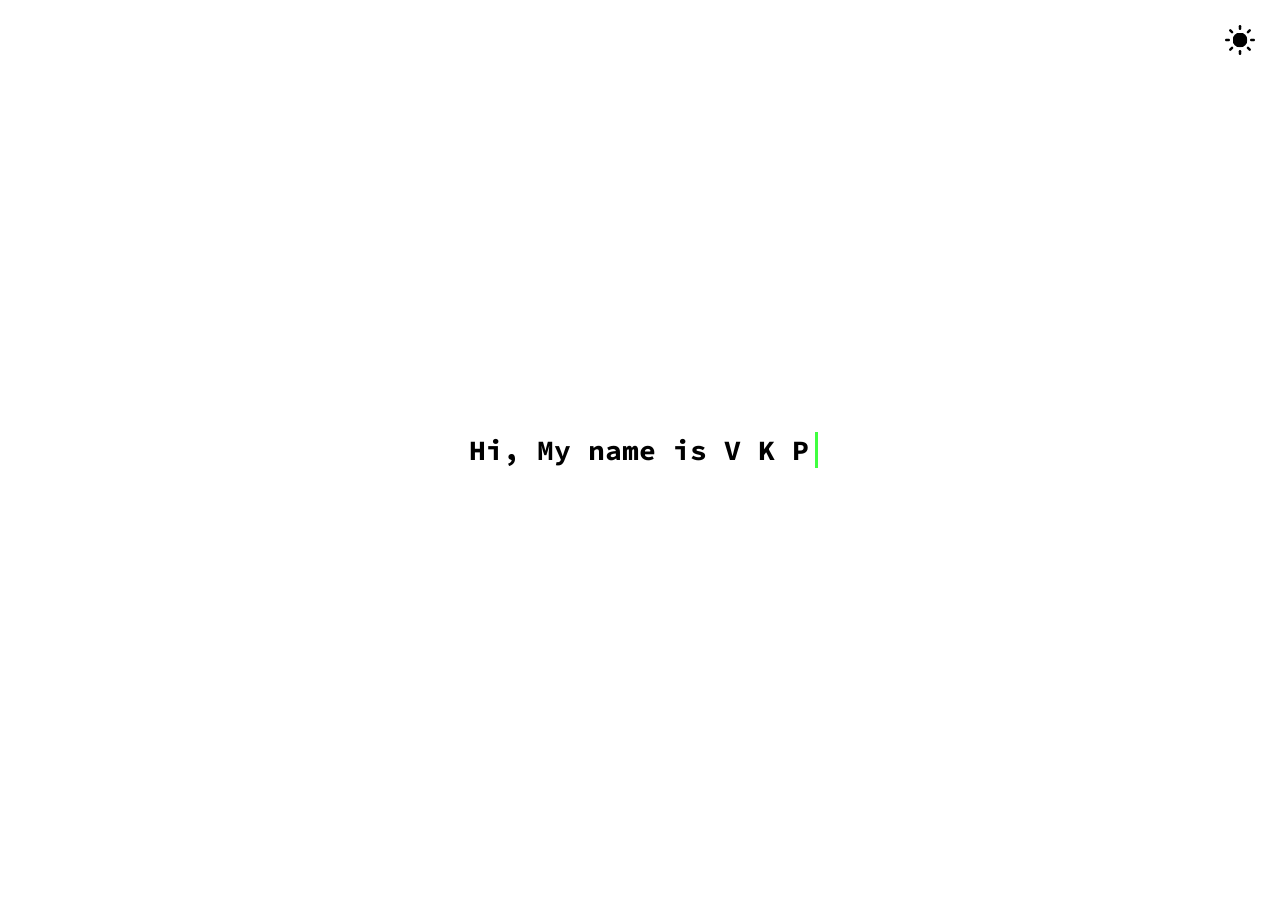
==== index.html @ 9a886c8d "First Version" ====
<!doctype html><html lang="en"><head><meta charset="utf-8"/><link rel="icon" href="/favicon.ico"/><meta name="viewport" content="width=device-width,initial-scale=1"/><meta name="theme-color" content="#000000"/><meta name="description" content="Vishal's Portfolio"/><link rel="apple-touch-icon" href="/logo192.png"/><link rel="manifest" href="/manifest.json"/><title>Vishal's Portfolio</title><link href="/static/css/main.27211e3b.chunk.css" rel="stylesheet"></head><body><noscript>You need to enable JavaScript to run this app.</noscript><div id="root"></div><script>!function(e){function r(r){for(var n,a,i=r[0],c=r[1],l=r[2],p=0,s=[];p<i.length;p++)a=i[p],Object.prototype.hasOwnProperty.call(o,a)&&o[a]&&s.push(o[a][0]),o[a]=0;for(n in c)Object.prototype.hasOwnProperty.call(c,n)&&(e[n]=c[n]);for(f&&f(r);s.length;)s.shift()();return u.push.apply(u,l||[]),t()}function t(){for(var e,r=0;r<u.length;r++){for(var t=u[r],n=!0,i=1;i<t.length;i++){var c=t[i];0!==o[c]&&(n=!1)}n&&(u.splice(r--,1),e=a(a.s=t[0]))}return e}var n={},o={1:0},u=[];function a(r){if(n[r])return n[r].exports;var t=n[r]={i:r,l:!1,exports:{}};return e[r].call(t.exports,t,t.exports,a),t.l=!0,t.exports}a.e=function(e){var r=[],t=o[e];if(0!==t)if(t)r.push(t[2]);else{var n=new Promise((function(r,n){t=o[e]=[r,n]}));r.push(t[2]=n);var u,i=document.createElement("script");i.charset="utf-8",i.timeout=120,a.nc&&i.setAttribute("nonce",a.nc),i.src=function(e){return a.p+"static/js/"+({}[e]||e)+"."+{3:"94a64220"}[e]+".chunk.js"}(e);var c=new Error;u=function(r){i.onerror=i.onload=null,clearTimeout(l);var t=o[e];if(0!==t){if(t){var n=r&&("load"===r.type?"missing":r.type),u=r&&r.target&&r.target.src;c.message="Loading chunk "+e+" failed.\n("+n+": "+u+")",c.name="ChunkLoadError",c.type=n,c.request=u,t[1](c)}o[e]=void 0}};var l=setTimeout((function(){u({type:"timeout",target:i})}),12e4);i.onerror=i.onload=u,document.head.appendChild(i)}return Promise.all(r)},a.m=e,a.c=n,a.d=function(e,r,t){a.o(e,r)||Object.defineProperty(e,r,{enumerable:!0,get:t})},a.r=function(e){"undefined"!=typeof Symbol&&Symbol.toStringTag&&Object.defineProperty(e,Symbol.toStringTag,{value:"Module"}),Object.defineProperty(e,"__esModule",{value:!0})},a.t=function(e,r){if(1&r&&(e=a(e)),8&r)return e;if(4&r&&"object"==typeof e&&e&&e.__esModule)return e;var t=Object.create(null);if(a.r(t),Object.defineProperty(t,"default",{enumerable:!0,value:e}),2&r&&"string"!=typeof e)for(var n in e)a.d(t,n,function(r){return e[r]}.bind(null,n));return t},a.n=function(e){var r=e&&e.__esModule?function(){return e.default}:function(){return e};return a.d(r,"a",r),r},a.o=function(e,r){return Object.prototype.hasOwnProperty.call(e,r)},a.p="/",a.oe=function(e){throw console.error(e),e};var i=this.webpackJsonpfirstapp=this.webpackJsonpfirstapp||[],c=i.push.bind(i);i.push=r,i=i.slice();for(var l=0;l<i.length;l++)r(i[l]);var f=c;t()}([])</script><script src="/static/js/2.6ec92847.chunk.js"></script><script src="/static/js/main.cfc6e936.chunk.js"></script></body></html>
---- static/css/main.27211e3b.chunk.css ----
@import url(https://fonts.googleapis.com/css?family=Source+Code+Pro);body{margin:0;font-family:-apple-system,BlinkMacSystemFont,"Segoe UI","Roboto","Oxygen","Ubuntu","Cantarell","Fira Sans","Droid Sans","Helvetica Neue",sans-serif;-webkit-font-smoothing:antialiased;-moz-osx-font-smoothing:grayscale}code{font-family:source-code-pro,Menlo,Monaco,Consolas,"Courier New",monospace}.App{text-align:center}.App-logo{height:40vmin;pointer-events:none}@media (prefers-reduced-motion:no-preference){.App-logo{-webkit-animation:App-logo-spin 20s linear infinite;animation:App-logo-spin 20s linear infinite}}.App-header{background-color:#fff;background-color:var(--primaryBackgroundColor);min-height:100vh;display:-webkit-flex;display:flex;-webkit-flex-direction:column;flex-direction:column;-webkit-align-items:center;align-items:center;-webkit-justify-content:center;justify-content:center;font-size:calc(10px + 2vmin);font-weight:700;color:#000;color:var(--primaryTextColor)}.App-link{color:#61dafb}@-webkit-keyframes App-logo-spin{0%{-webkit-transform:rotate(0deg);transform:rotate(0deg)}to{-webkit-transform:rotate(1turn);transform:rotate(1turn)}}@keyframes App-logo-spin{0%{-webkit-transform:rotate(0deg);transform:rotate(0deg)}to{-webkit-transform:rotate(1turn);transform:rotate(1turn)}}html{--primaryTextColor:#000;--primaryBackgroundColor:#fff}html.dark{--primaryTextColor:#fff;--primaryBackgroundColor:#282c34}.type{border-right:3px solid rgba(0,255,0,.75);white-space:nowrap;overflow:hidden;font-family:"Source Code Pro",monospace;font-size:28px;color:#000;color:var(--primaryTextColor);margin:0 auto;-webkit-animation:animated-text 4s steps(29) 1s 1 normal both,animated-cursor .6s steps(29) infinite;animation:animated-text 4s steps(29) 1s 1 normal both,animated-cursor .6s steps(29) infinite}@-webkit-keyframes animated-text{0%{width:0}to{width:352px}}@keyframes animated-text{0%{width:0}to{width:352px}}@-webkit-keyframes animated-cursor{0%{border-right-color:#000;border-right-color:var(--primaryTextColor)}to{border-right-color:transparent}}@keyframes animated-cursor{0%{border-right-color:#000;border-right-color:var(--primaryTextColor)}to{border-right-color:transparent}}.button{margin-top:25px;margin-right:25px;position:absolute;top:0;right:0}
/*# sourceMappingURL=main.27211e3b.chunk.css.map */
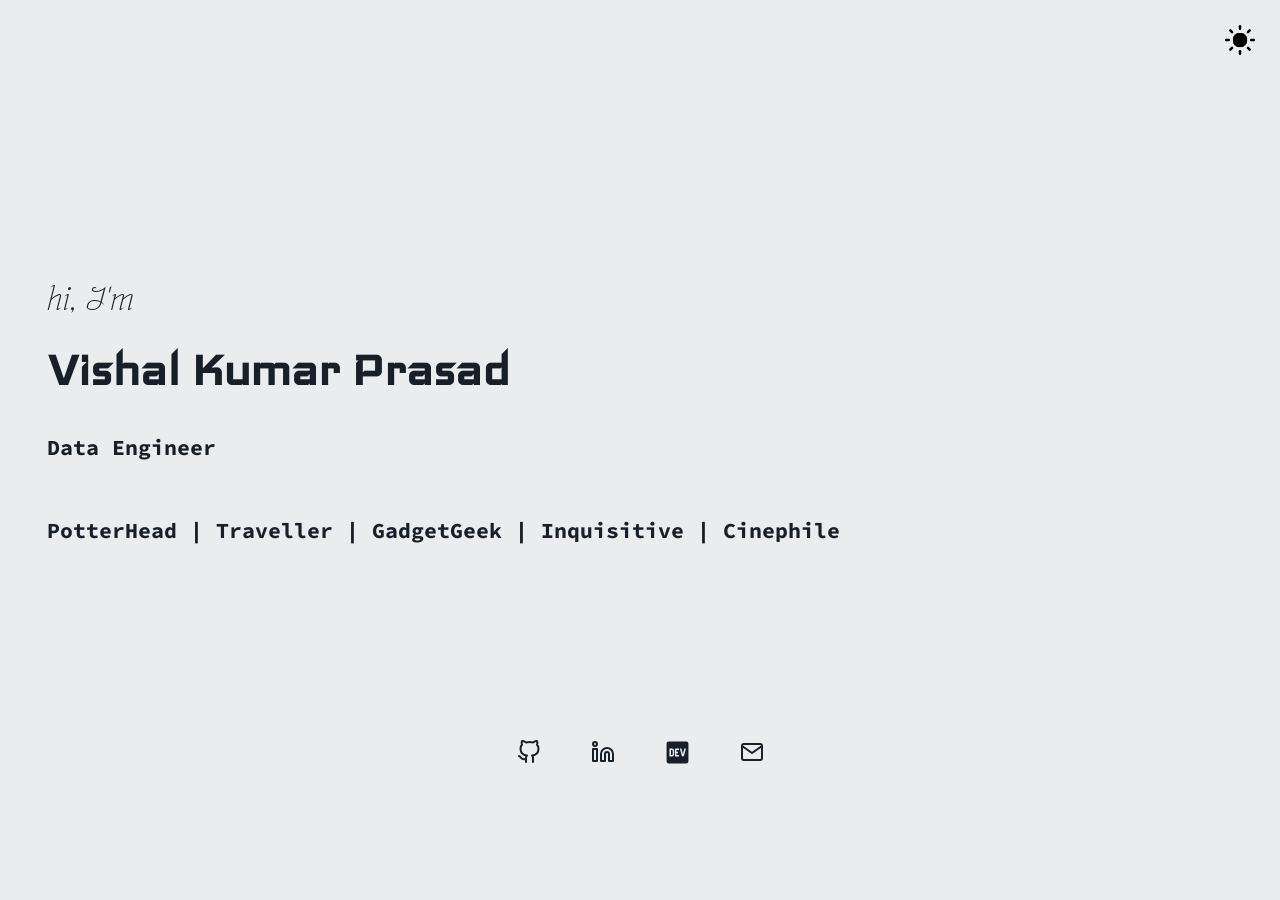
==== commit f48027c0: "Final First Version" ====
--- a/index.html
+++ b/index.html
@@ -1 +1 @@
-<!doctype html><html lang="en"><head><meta charset="utf-8"/><link rel="icon" href="/favicon.ico"/><meta name="viewport" content="width=device-width,initial-scale=1"/><meta name="theme-color" content="#000000"/><meta name="description" content="Vishal's Portfolio"/><link rel="apple-touch-icon" href="/logo192.png"/><link rel="manifest" href="/manifest.json"/><title>Vishal's Portfolio</title><link href="/static/css/main.27211e3b.chunk.css" rel="stylesheet"></head><body><noscript>You need to enable JavaScript to run this app.</noscript><div id="root"></div><script>!function(e){function r(r){for(var n,a,i=r[0],c=r[1],l=r[2],p=0,s=[];p<i.length;p++)a=i[p],Object.prototype.hasOwnProperty.call(o,a)&&o[a]&&s.push(o[a][0]),o[a]=0;for(n in c)Object.prototype.hasOwnProperty.call(c,n)&&(e[n]=c[n]);for(f&&f(r);s.length;)s.shift()();return u.push.apply(u,l||[]),t()}function t(){for(var e,r=0;r<u.length;r++){for(var t=u[r],n=!0,i=1;i<t.length;i++){var c=t[i];0!==o[c]&&(n=!1)}n&&(u.splice(r--,1),e=a(a.s=t[0]))}return e}var n={},o={1:0},u=[];function a(r){if(n[r])return n[r].exports;var t=n[r]={i:r,l:!1,exports:{}};return e[r].call(t.exports,t,t.exports,a),t.l=!0,t.exports}a.e=function(e){var r=[],t=o[e];if(0!==t)if(t)r.push(t[2]);else{var n=new Promise((function(r,n){t=o[e]=[r,n]}));r.push(t[2]=n);var u,i=document.createElement("script");i.charset="utf-8",i.timeout=120,a.nc&&i.setAttribute("nonce",a.nc),i.src=function(e){return a.p+"static/js/"+({}[e]||e)+"."+{3:"94a64220"}[e]+".chunk.js"}(e);var c=new Error;u=function(r){i.onerror=i.onload=null,clearTimeout(l);var t=o[e];if(0!==t){if(t){var n=r&&("load"===r.type?"missing":r.type),u=r&&r.target&&r.target.src;c.message="Loading chunk "+e+" failed.\n("+n+": "+u+")",c.name="ChunkLoadError",c.type=n,c.request=u,t[1](c)}o[e]=void 0}};var l=setTimeout((function(){u({type:"timeout",target:i})}),12e4);i.onerror=i.onload=u,document.head.appendChild(i)}return Promise.all(r)},a.m=e,a.c=n,a.d=function(e,r,t){a.o(e,r)||Object.defineProperty(e,r,{enumerable:!0,get:t})},a.r=function(e){"undefined"!=typeof Symbol&&Symbol.toStringTag&&Object.defineProperty(e,Symbol.toStringTag,{value:"Module"}),Object.defineProperty(e,"__esModule",{value:!0})},a.t=function(e,r){if(1&r&&(e=a(e)),8&r)return e;if(4&r&&"object"==typeof e&&e&&e.__esModule)return e;var t=Object.create(null);if(a.r(t),Object.defineProperty(t,"default",{enumerable:!0,value:e}),2&r&&"string"!=typeof e)for(var n in e)a.d(t,n,function(r){return e[r]}.bind(null,n));return t},a.n=function(e){var r=e&&e.__esModule?function(){return e.default}:function(){return e};return a.d(r,"a",r),r},a.o=function(e,r){return Object.prototype.hasOwnProperty.call(e,r)},a.p="/",a.oe=function(e){throw console.error(e),e};var i=this.webpackJsonpfirstapp=this.webpackJsonpfirstapp||[],c=i.push.bind(i);i.push=r,i=i.slice();for(var l=0;l<i.length;l++)r(i[l]);var f=c;t()}([])</script><script src="/static/js/2.6ec92847.chunk.js"></script><script src="/static/js/main.cfc6e936.chunk.js"></script></body></html>+<!doctype html><html lang="en"><head><meta charset="utf-8"/><link rel="icon" href="/favicon.ico"/><meta name="viewport" content="width=device-width,initial-scale=1"/><meta name="theme-color" content="#000000"/><meta name="description" content="Vishal's Portfolio"/><link rel="apple-touch-icon" href="/logo192.png"/><link rel="manifest" href="/manifest.json"/><title>Vishal's Portfolio</title><link href="/static/css/2.5fd39d58.chunk.css" rel="stylesheet"><link href="/static/css/main.2b134347.chunk.css" rel="stylesheet"></head><body><noscript>You need to enable JavaScript to run this app.</noscript><div id="root"></div><script>!function(e){function r(r){for(var n,i,a=r[0],c=r[1],f=r[2],p=0,s=[];p<a.length;p++)i=a[p],Object.prototype.hasOwnProperty.call(o,i)&&o[i]&&s.push(o[i][0]),o[i]=0;for(n in c)Object.prototype.hasOwnProperty.call(c,n)&&(e[n]=c[n]);for(l&&l(r);s.length;)s.shift()();return u.push.apply(u,f||[]),t()}function t(){for(var e,r=0;r<u.length;r++){for(var t=u[r],n=!0,a=1;a<t.length;a++){var c=t[a];0!==o[c]&&(n=!1)}n&&(u.splice(r--,1),e=i(i.s=t[0]))}return e}var n={},o={1:0},u=[];function i(r){if(n[r])return n[r].exports;var t=n[r]={i:r,l:!1,exports:{}};return e[r].call(t.exports,t,t.exports,i),t.l=!0,t.exports}i.e=function(e){var r=[],t=o[e];if(0!==t)if(t)r.push(t[2]);else{var n=new Promise((function(r,n){t=o[e]=[r,n]}));r.push(t[2]=n);var u,a=document.createElement("script");a.charset="utf-8",a.timeout=120,i.nc&&a.setAttribute("nonce",i.nc),a.src=function(e){return i.p+"static/js/"+({}[e]||e)+"."+{3:"52dbdf7e"}[e]+".chunk.js"}(e);var c=new Error;u=function(r){a.onerror=a.onload=null,clearTimeout(f);var t=o[e];if(0!==t){if(t){var n=r&&("load"===r.type?"missing":r.type),u=r&&r.target&&r.target.src;c.message="Loading chunk "+e+" failed.\n("+n+": "+u+")",c.name="ChunkLoadError",c.type=n,c.request=u,t[1](c)}o[e]=void 0}};var f=setTimeout((function(){u({type:"timeout",target:a})}),12e4);a.onerror=a.onload=u,document.head.appendChild(a)}return Promise.all(r)},i.m=e,i.c=n,i.d=function(e,r,t){i.o(e,r)||Object.defineProperty(e,r,{enumerable:!0,get:t})},i.r=function(e){"undefined"!=typeof Symbol&&Symbol.toStringTag&&Object.defineProperty(e,Symbol.toStringTag,{value:"Module"}),Object.defineProperty(e,"__esModule",{value:!0})},i.t=function(e,r){if(1&r&&(e=i(e)),8&r)return e;if(4&r&&"object"==typeof e&&e&&e.__esModule)return e;var t=Object.create(null);if(i.r(t),Object.defineProperty(t,"default",{enumerable:!0,value:e}),2&r&&"string"!=typeof e)for(var n in e)i.d(t,n,function(r){return e[r]}.bind(null,n));return t},i.n=function(e){var r=e&&e.__esModule?function(){return e.default}:function(){return e};return i.d(r,"a",r),r},i.o=function(e,r){return Object.prototype.hasOwnProperty.call(e,r)},i.p="/",i.oe=function(e){throw console.error(e),e};var a=this.webpackJsonpfirstapp=this.webpackJsonpfirstapp||[],c=a.push.bind(a);a.push=r,a=a.slice();for(var f=0;f<a.length;f++)r(a[f]);var l=c;t()}([])</script><script src="/static/js/2.c0f04b39.chunk.js"></script><script src="/static/js/main.f551ae1e.chunk.js"></script></body></html>
--- a/static/css/2.5fd39d58.chunk.css
+++ b/static/css/2.5fd39d58.chunk.css
@@ -0,0 +1,32 @@
+:root{--bs-blue:#0d6efd;--bs-indigo:#6610f2;--bs-purple:#6f42c1;--bs-pink:#d63384;--bs-red:#dc3545;--bs-orange:#fd7e14;--bs-yellow:#ffc107;--bs-green:#198754;--bs-teal:#20c997;--bs-cyan:#0dcaf0;--bs-gray:#757575;--bs-gray-dark:#4f4f4f;--bs-primary:#1266f1;--bs-secondary:#b23cfd;--bs-success:#00b74a;--bs-info:#39c0ed;--bs-warning:#ffa900;--bs-danger:#f93154;--bs-light:#fbfbfb;--bs-dark:#262626;--bs-white:#fff;--bs-black:#000;--bs-font-sans-serif:system-ui,-apple-system,"Segoe UI",Roboto,"Helvetica Neue",Arial,"Noto Sans","Liberation Sans",sans-serif,"Apple Color Emoji","Segoe UI Emoji","Segoe UI Symbol","Noto Color Emoji";--bs-font-monospace:SFMono-Regular,Menlo,Monaco,Consolas,"Liberation Mono","Courier New",monospace;--bs-gradient:linear-gradient(180deg,hsla(0,0%,100%,0.15),hsla(0,0%,100%,0))}*,:after,:before{box-sizing:border-box}@media(prefers-reduced-motion:no-preference){:root{scroll-behavior:smooth}}body{margin:0;font-size:1rem;font-weight:400;background-color:#fff;-webkit-text-size-adjust:100%;-webkit-tap-highlight-color:rgba(0,0,0,0)}[tabindex="-1"]:focus:not(:focus-visible){outline:0!important}hr{margin:1rem 0;color:inherit;background-color:currentColor;border:0;opacity:.25}hr:not([size]){height:1px}.h1,.h2,.h3,.h4,.h5,.h6,h1,h2,h3,h4,h5,h6{margin-top:0;margin-bottom:.5rem;font-weight:500;line-height:1.2}.h1,h1{font-size:calc(1.375rem + 1.5vw)}@media(min-width:1200px){.h1,h1{font-size:2.5rem}}.h2,h2{font-size:calc(1.325rem + .9vw)}@media(min-width:1200px){.h2,h2{font-size:2rem}}.h3,h3{font-size:calc(1.3rem + .6vw)}@media(min-width:1200px){.h3,h3{font-size:1.75rem}}.h4,h4{font-size:calc(1.275rem + .3vw)}@media(min-width:1200px){.h4,h4{font-size:1.5rem}}.h5,h5{font-size:1.25rem}.h6,h6{font-size:1rem}p{margin-top:0;margin-bottom:1rem}abbr[data-bs-original-title],abbr[title]{text-decoration:underline;-webkit-text-decoration:underline dotted;text-decoration:underline dotted;cursor:help;-webkit-text-decoration-skip-ink:none;text-decoration-skip-ink:none}address{margin-bottom:1rem;font-style:normal;line-height:inherit}ol,ul{padding-left:2rem}dl,ol,ul{margin-top:0;margin-bottom:1rem}ol ol,ol ul,ul ol,ul ul{margin-bottom:0}dt{font-weight:700}dd{margin-bottom:.5rem;margin-left:0}blockquote{margin:0 0 1rem}b,strong{font-weight:bolder}.small,small{font-size:.875em}.mark,mark{padding:.2em;background-color:#fcf8e3}sub,sup{position:relative;font-size:.75em;line-height:0;vertical-align:baseline}sub{bottom:-.25em}sup{top:-.5em}a{color:#1266f1;text-decoration:underline}a:hover{color:#0e52c1}a:not([href]):not([class]),a:not([href]):not([class]):hover{color:inherit;text-decoration:none}code,kbd,pre,samp{font-family:SFMono-Regular,Menlo,Monaco,Consolas,"Liberation Mono","Courier New",monospace;font-family:var(--bs-font-monospace);font-size:1em;/*!rtl:ignore*/direction:ltr;unicode-bidi:bidi-override}pre{display:block;margin-top:0;margin-bottom:1rem;overflow:auto;font-size:.875em}pre code{font-size:inherit;color:inherit;word-break:normal}code{font-size:.875em;color:#d63384;word-wrap:break-word}a>code{color:inherit}kbd{padding:.2rem .4rem;font-size:.875em;color:#fff;background-color:#262626;border-radius:.2rem}kbd kbd{padding:0;font-size:1em;font-weight:700}figure{margin:0 0 1rem}img,svg{vertical-align:middle}table{caption-side:bottom;border-collapse:collapse}caption{padding-top:1rem;padding-bottom:1rem;color:#757575;text-align:left}th{text-align:inherit;text-align:-webkit-match-parent}tbody,td,tfoot,th,thead,tr{border:0 solid;border-color:inherit}label{display:inline-block}button{border-radius:0}button:focus{outline:1px dotted;outline:5px auto -webkit-focus-ring-color}button,input,optgroup,select,textarea{margin:0;font-family:inherit;font-size:inherit;line-height:inherit}button,select{text-transform:none}[role=button]{cursor:pointer}select{word-wrap:normal}[list]::-webkit-calendar-picker-indicator{display:none}[type=button],[type=reset],[type=submit],button{-webkit-appearance:button}[type=button]:not(:disabled),[type=reset]:not(:disabled),[type=submit]:not(:disabled),button:not(:disabled){cursor:pointer}::-moz-focus-inner{padding:0;border-style:none}textarea{resize:vertical}fieldset{min-width:0;padding:0;margin:0;border:0}legend{float:left;width:100%;padding:0;margin-bottom:.5rem;font-size:calc(1.275rem + .3vw);line-height:inherit}@media(min-width:1200px){legend{font-size:1.5rem}}legend+*{clear:left}::-webkit-datetime-edit-day-field,::-webkit-datetime-edit-fields-wrapper,::-webkit-datetime-edit-hour-field,::-webkit-datetime-edit-minute,::-webkit-datetime-edit-month-field,::-webkit-datetime-edit-text,::-webkit-datetime-edit-year-field{padding:0}::-webkit-inner-spin-button{height:auto}[type=search]{outline-offset:-2px;-webkit-appearance:textfield}/*!rtl:raw:
+[type="tel"],
+[type="url"],
+[type="email"],
+[type="number"] {
+  direction: ltr;
+}
+*/::-webkit-search-decoration{-webkit-appearance:none}::-webkit-color-swatch-wrapper{padding:0}::file-selector-button{font:inherit}::-webkit-file-upload-button{font:inherit;-webkit-appearance:button}output{display:inline-block}iframe{border:0}summary{display:list-item;cursor:pointer}progress{vertical-align:baseline}[hidden]{display:none!important}.lead{font-size:1.25rem;font-weight:300}.display-1{font-size:calc(1.625rem + 4.5vw);font-weight:300;line-height:1.2}@media(min-width:1200px){.display-1{font-size:5rem}}.display-2{font-size:calc(1.575rem + 3.9vw);font-weight:300;line-height:1.2}@media(min-width:1200px){.display-2{font-size:4.5rem}}.display-3{font-size:calc(1.525rem + 3.3vw);font-weight:300;line-height:1.2}@media(min-width:1200px){.display-3{font-size:4rem}}.display-4{font-size:calc(1.475rem + 2.7vw);font-weight:300;line-height:1.2}@media(min-width:1200px){.display-4{font-size:3.5rem}}.display-5{font-size:calc(1.425rem + 2.1vw);font-weight:300;line-height:1.2}@media(min-width:1200px){.display-5{font-size:3rem}}.display-6{font-size:calc(1.375rem + 1.5vw);font-weight:300;line-height:1.2}@media(min-width:1200px){.display-6{font-size:2.5rem}}.list-inline,.list-unstyled{padding-left:0;list-style:none}.list-inline-item{display:inline-block}.list-inline-item:not(:last-child){margin-right:.5rem}.initialism{font-size:.875em;text-transform:uppercase}.blockquote{margin-bottom:1rem;font-size:1.25rem}.blockquote>:last-child{margin-bottom:0}.blockquote-footer{margin-top:-1rem;margin-bottom:1rem;font-size:.875em;color:#757575}.blockquote-footer:before{content:"— "}.img-fluid,.img-thumbnail{max-width:100%;height:auto}.img-thumbnail{padding:.25rem;background-color:#fff;border:1px solid #e0e0e0;border-radius:.25rem}.figure{display:inline-block}.figure-img{margin-bottom:.5rem;line-height:1}.figure-caption{font-size:.875em;color:#757575}.container,.container-fluid,.container-lg,.container-md,.container-sm,.container-xl,.container-xxl{width:100%;padding-right:.75rem;padding-right:var(--bs-gutter-x,.75rem);padding-left:.75rem;padding-left:var(--bs-gutter-x,.75rem);margin-right:auto;margin-left:auto}@media(min-width:576px){.container,.container-sm{max-width:540px}}@media(min-width:768px){.container,.container-md,.container-sm{max-width:720px}}@media(min-width:992px){.container,.container-lg,.container-md,.container-sm{max-width:960px}}@media(min-width:1200px){.container,.container-lg,.container-md,.container-sm,.container-xl{max-width:1140px}}@media(min-width:1400px){.container,.container-lg,.container-md,.container-sm,.container-xl,.container-xxl{max-width:1320px}}.row{--bs-gutter-x:1.5rem;--bs-gutter-y:0;display:-webkit-flex;display:flex;-webkit-flex-wrap:wrap;flex-wrap:wrap;margin-top:calc(var(--bs-gutter-y)*-1);margin-right:calc(var(--bs-gutter-x)/-2);margin-left:calc(var(--bs-gutter-x)/-2)}.row>*{-webkit-flex-shrink:0;flex-shrink:0;width:100%;max-width:100%;padding-right:calc(var(--bs-gutter-x)/2);padding-left:calc(var(--bs-gutter-x)/2);margin-top:var(--bs-gutter-y)}.col{-webkit-flex:1 0;flex:1 0}.row-cols-auto>*{width:auto}.row-cols-1>*,.row-cols-auto>*{-webkit-flex:0 0 auto;flex:0 0 auto}.row-cols-1>*{width:100%}.row-cols-2>*{width:50%}.row-cols-2>*,.row-cols-3>*{-webkit-flex:0 0 auto;flex:0 0 auto}.row-cols-3>*{width:33.3333333333%}.row-cols-4>*{width:25%}.row-cols-4>*,.row-cols-5>*{-webkit-flex:0 0 auto;flex:0 0 auto}.row-cols-5>*{width:20%}.row-cols-6>*{width:16.6666666667%}.col-auto,.row-cols-6>*{-webkit-flex:0 0 auto;flex:0 0 auto}.col-auto{width:auto}.col-1{width:8.3333333333%}.col-1,.col-2{-webkit-flex:0 0 auto;flex:0 0 auto}.col-2{width:16.6666666667%}.col-3{width:25%}.col-3,.col-4{-webkit-flex:0 0 auto;flex:0 0 auto}.col-4{width:33.3333333333%}.col-5{width:41.6666666667%}.col-5,.col-6{-webkit-flex:0 0 auto;flex:0 0 auto}.col-6{width:50%}.col-7{width:58.3333333333%}.col-7,.col-8{-webkit-flex:0 0 auto;flex:0 0 auto}.col-8{width:66.6666666667%}.col-9{width:75%}.col-9,.col-10{-webkit-flex:0 0 auto;flex:0 0 auto}.col-10{width:83.3333333333%}.col-11{width:91.6666666667%}.col-11,.col-12{-webkit-flex:0 0 auto;flex:0 0 auto}.col-12{width:100%}.offset-1{margin-left:8.3333333333%}.offset-2{margin-left:16.6666666667%}.offset-3{margin-left:25%}.offset-4{margin-left:33.3333333333%}.offset-5{margin-left:41.6666666667%}.offset-6{margin-left:50%}.offset-7{margin-left:58.3333333333%}.offset-8{margin-left:66.6666666667%}.offset-9{margin-left:75%}.offset-10{margin-left:83.3333333333%}.offset-11{margin-left:91.6666666667%}.g-0,.gx-0{--bs-gutter-x:0}.g-0,.gy-0{--bs-gutter-y:0}.g-1,.gx-1{--bs-gutter-x:0.25rem}.g-1,.gy-1{--bs-gutter-y:0.25rem}.g-2,.gx-2{--bs-gutter-x:0.5rem}.g-2,.gy-2{--bs-gutter-y:0.5rem}.g-3,.gx-3{--bs-gutter-x:1rem}.g-3,.gy-3{--bs-gutter-y:1rem}.g-4,.gx-4{--bs-gutter-x:1.5rem}.g-4,.gy-4{--bs-gutter-y:1.5rem}.g-5,.gx-5{--bs-gutter-x:3rem}.g-5,.gy-5{--bs-gutter-y:3rem}@media(min-width:576px){.col-sm{-webkit-flex:1 0;flex:1 0}.row-cols-sm-auto>*{-webkit-flex:0 0 auto;flex:0 0 auto;width:auto}.row-cols-sm-1>*{width:100%}.row-cols-sm-1>*,.row-cols-sm-2>*{-webkit-flex:0 0 auto;flex:0 0 auto}.row-cols-sm-2>*{width:50%}.row-cols-sm-3>*{width:33.3333333333%}.row-cols-sm-3>*,.row-cols-sm-4>*{-webkit-flex:0 0 auto;flex:0 0 auto}.row-cols-sm-4>*{width:25%}.row-cols-sm-5>*{width:20%}.row-cols-sm-5>*,.row-cols-sm-6>*{-webkit-flex:0 0 auto;flex:0 0 auto}.row-cols-sm-6>*{width:16.6666666667%}.col-sm-auto{width:auto}.col-sm-1,.col-sm-auto{-webkit-flex:0 0 auto;flex:0 0 auto}.col-sm-1{width:8.3333333333%}.col-sm-2{width:16.6666666667%}.col-sm-2,.col-sm-3{-webkit-flex:0 0 auto;flex:0 0 auto}.col-sm-3{width:25%}.col-sm-4{width:33.3333333333%}.col-sm-4,.col-sm-5{-webkit-flex:0 0 auto;flex:0 0 auto}.col-sm-5{width:41.6666666667%}.col-sm-6{width:50%}.col-sm-6,.col-sm-7{-webkit-flex:0 0 auto;flex:0 0 auto}.col-sm-7{width:58.3333333333%}.col-sm-8{width:66.6666666667%}.col-sm-8,.col-sm-9{-webkit-flex:0 0 auto;flex:0 0 auto}.col-sm-9{width:75%}.col-sm-10{width:83.3333333333%}.col-sm-10,.col-sm-11{-webkit-flex:0 0 auto;flex:0 0 auto}.col-sm-11{width:91.6666666667%}.col-sm-12{-webkit-flex:0 0 auto;flex:0 0 auto;width:100%}.offset-sm-0{margin-left:0}.offset-sm-1{margin-left:8.3333333333%}.offset-sm-2{margin-left:16.6666666667%}.offset-sm-3{margin-left:25%}.offset-sm-4{margin-left:33.3333333333%}.offset-sm-5{margin-left:41.6666666667%}.offset-sm-6{margin-left:50%}.offset-sm-7{margin-left:58.3333333333%}.offset-sm-8{margin-left:66.6666666667%}.offset-sm-9{margin-left:75%}.offset-sm-10{margin-left:83.3333333333%}.offset-sm-11{margin-left:91.6666666667%}.g-sm-0,.gx-sm-0{--bs-gutter-x:0}.g-sm-0,.gy-sm-0{--bs-gutter-y:0}.g-sm-1,.gx-sm-1{--bs-gutter-x:0.25rem}.g-sm-1,.gy-sm-1{--bs-gutter-y:0.25rem}.g-sm-2,.gx-sm-2{--bs-gutter-x:0.5rem}.g-sm-2,.gy-sm-2{--bs-gutter-y:0.5rem}.g-sm-3,.gx-sm-3{--bs-gutter-x:1rem}.g-sm-3,.gy-sm-3{--bs-gutter-y:1rem}.g-sm-4,.gx-sm-4{--bs-gutter-x:1.5rem}.g-sm-4,.gy-sm-4{--bs-gutter-y:1.5rem}.g-sm-5,.gx-sm-5{--bs-gutter-x:3rem}.g-sm-5,.gy-sm-5{--bs-gutter-y:3rem}}@media(min-width:768px){.col-md{-webkit-flex:1 0;flex:1 0}.row-cols-md-auto>*{-webkit-flex:0 0 auto;flex:0 0 auto;width:auto}.row-cols-md-1>*{width:100%}.row-cols-md-1>*,.row-cols-md-2>*{-webkit-flex:0 0 auto;flex:0 0 auto}.row-cols-md-2>*{width:50%}.row-cols-md-3>*{width:33.3333333333%}.row-cols-md-3>*,.row-cols-md-4>*{-webkit-flex:0 0 auto;flex:0 0 auto}.row-cols-md-4>*{width:25%}.row-cols-md-5>*{width:20%}.row-cols-md-5>*,.row-cols-md-6>*{-webkit-flex:0 0 auto;flex:0 0 auto}.row-cols-md-6>*{width:16.6666666667%}.col-md-auto{width:auto}.col-md-1,.col-md-auto{-webkit-flex:0 0 auto;flex:0 0 auto}.col-md-1{width:8.3333333333%}.col-md-2{width:16.6666666667%}.col-md-2,.col-md-3{-webkit-flex:0 0 auto;flex:0 0 auto}.col-md-3{width:25%}.col-md-4{width:33.3333333333%}.col-md-4,.col-md-5{-webkit-flex:0 0 auto;flex:0 0 auto}.col-md-5{width:41.6666666667%}.col-md-6{width:50%}.col-md-6,.col-md-7{-webkit-flex:0 0 auto;flex:0 0 auto}.col-md-7{width:58.3333333333%}.col-md-8{width:66.6666666667%}.col-md-8,.col-md-9{-webkit-flex:0 0 auto;flex:0 0 auto}.col-md-9{width:75%}.col-md-10{width:83.3333333333%}.col-md-10,.col-md-11{-webkit-flex:0 0 auto;flex:0 0 auto}.col-md-11{width:91.6666666667%}.col-md-12{-webkit-flex:0 0 auto;flex:0 0 auto;width:100%}.offset-md-0{margin-left:0}.offset-md-1{margin-left:8.3333333333%}.offset-md-2{margin-left:16.6666666667%}.offset-md-3{margin-left:25%}.offset-md-4{margin-left:33.3333333333%}.offset-md-5{margin-left:41.6666666667%}.offset-md-6{margin-left:50%}.offset-md-7{margin-left:58.3333333333%}.offset-md-8{margin-left:66.6666666667%}.offset-md-9{margin-left:75%}.offset-md-10{margin-left:83.3333333333%}.offset-md-11{margin-left:91.6666666667%}.g-md-0,.gx-md-0{--bs-gutter-x:0}.g-md-0,.gy-md-0{--bs-gutter-y:0}.g-md-1,.gx-md-1{--bs-gutter-x:0.25rem}.g-md-1,.gy-md-1{--bs-gutter-y:0.25rem}.g-md-2,.gx-md-2{--bs-gutter-x:0.5rem}.g-md-2,.gy-md-2{--bs-gutter-y:0.5rem}.g-md-3,.gx-md-3{--bs-gutter-x:1rem}.g-md-3,.gy-md-3{--bs-gutter-y:1rem}.g-md-4,.gx-md-4{--bs-gutter-x:1.5rem}.g-md-4,.gy-md-4{--bs-gutter-y:1.5rem}.g-md-5,.gx-md-5{--bs-gutter-x:3rem}.g-md-5,.gy-md-5{--bs-gutter-y:3rem}}@media(min-width:992px){.col-lg{-webkit-flex:1 0;flex:1 0}.row-cols-lg-auto>*{-webkit-flex:0 0 auto;flex:0 0 auto;width:auto}.row-cols-lg-1>*{width:100%}.row-cols-lg-1>*,.row-cols-lg-2>*{-webkit-flex:0 0 auto;flex:0 0 auto}.row-cols-lg-2>*{width:50%}.row-cols-lg-3>*{width:33.3333333333%}.row-cols-lg-3>*,.row-cols-lg-4>*{-webkit-flex:0 0 auto;flex:0 0 auto}.row-cols-lg-4>*{width:25%}.row-cols-lg-5>*{width:20%}.row-cols-lg-5>*,.row-cols-lg-6>*{-webkit-flex:0 0 auto;flex:0 0 auto}.row-cols-lg-6>*{width:16.6666666667%}.col-lg-auto{width:auto}.col-lg-1,.col-lg-auto{-webkit-flex:0 0 auto;flex:0 0 auto}.col-lg-1{width:8.3333333333%}.col-lg-2{width:16.6666666667%}.col-lg-2,.col-lg-3{-webkit-flex:0 0 auto;flex:0 0 auto}.col-lg-3{width:25%}.col-lg-4{width:33.3333333333%}.col-lg-4,.col-lg-5{-webkit-flex:0 0 auto;flex:0 0 auto}.col-lg-5{width:41.6666666667%}.col-lg-6{width:50%}.col-lg-6,.col-lg-7{-webkit-flex:0 0 auto;flex:0 0 auto}.col-lg-7{width:58.3333333333%}.col-lg-8{width:66.6666666667%}.col-lg-8,.col-lg-9{-webkit-flex:0 0 auto;flex:0 0 auto}.col-lg-9{width:75%}.col-lg-10{width:83.3333333333%}.col-lg-10,.col-lg-11{-webkit-flex:0 0 auto;flex:0 0 auto}.col-lg-11{width:91.6666666667%}.col-lg-12{-webkit-flex:0 0 auto;flex:0 0 auto;width:100%}.offset-lg-0{margin-left:0}.offset-lg-1{margin-left:8.3333333333%}.offset-lg-2{margin-left:16.6666666667%}.offset-lg-3{margin-left:25%}.offset-lg-4{margin-left:33.3333333333%}.offset-lg-5{margin-left:41.6666666667%}.offset-lg-6{margin-left:50%}.offset-lg-7{margin-left:58.3333333333%}.offset-lg-8{margin-left:66.6666666667%}.offset-lg-9{margin-left:75%}.offset-lg-10{margin-left:83.3333333333%}.offset-lg-11{margin-left:91.6666666667%}.g-lg-0,.gx-lg-0{--bs-gutter-x:0}.g-lg-0,.gy-lg-0{--bs-gutter-y:0}.g-lg-1,.gx-lg-1{--bs-gutter-x:0.25rem}.g-lg-1,.gy-lg-1{--bs-gutter-y:0.25rem}.g-lg-2,.gx-lg-2{--bs-gutter-x:0.5rem}.g-lg-2,.gy-lg-2{--bs-gutter-y:0.5rem}.g-lg-3,.gx-lg-3{--bs-gutter-x:1rem}.g-lg-3,.gy-lg-3{--bs-gutter-y:1rem}.g-lg-4,.gx-lg-4{--bs-gutter-x:1.5rem}.g-lg-4,.gy-lg-4{--bs-gutter-y:1.5rem}.g-lg-5,.gx-lg-5{--bs-gutter-x:3rem}.g-lg-5,.gy-lg-5{--bs-gutter-y:3rem}}@media(min-width:1200px){.col-xl{-webkit-flex:1 0;flex:1 0}.row-cols-xl-auto>*{-webkit-flex:0 0 auto;flex:0 0 auto;width:auto}.row-cols-xl-1>*{width:100%}.row-cols-xl-1>*,.row-cols-xl-2>*{-webkit-flex:0 0 auto;flex:0 0 auto}.row-cols-xl-2>*{width:50%}.row-cols-xl-3>*{width:33.3333333333%}.row-cols-xl-3>*,.row-cols-xl-4>*{-webkit-flex:0 0 auto;flex:0 0 auto}.row-cols-xl-4>*{width:25%}.row-cols-xl-5>*{width:20%}.row-cols-xl-5>*,.row-cols-xl-6>*{-webkit-flex:0 0 auto;flex:0 0 auto}.row-cols-xl-6>*{width:16.6666666667%}.col-xl-auto{width:auto}.col-xl-1,.col-xl-auto{-webkit-flex:0 0 auto;flex:0 0 auto}.col-xl-1{width:8.3333333333%}.col-xl-2{width:16.6666666667%}.col-xl-2,.col-xl-3{-webkit-flex:0 0 auto;flex:0 0 auto}.col-xl-3{width:25%}.col-xl-4{width:33.3333333333%}.col-xl-4,.col-xl-5{-webkit-flex:0 0 auto;flex:0 0 auto}.col-xl-5{width:41.6666666667%}.col-xl-6{width:50%}.col-xl-6,.col-xl-7{-webkit-flex:0 0 auto;flex:0 0 auto}.col-xl-7{width:58.3333333333%}.col-xl-8{width:66.6666666667%}.col-xl-8,.col-xl-9{-webkit-flex:0 0 auto;flex:0 0 auto}.col-xl-9{width:75%}.col-xl-10{width:83.3333333333%}.col-xl-10,.col-xl-11{-webkit-flex:0 0 auto;flex:0 0 auto}.col-xl-11{width:91.6666666667%}.col-xl-12{-webkit-flex:0 0 auto;flex:0 0 auto;width:100%}.offset-xl-0{margin-left:0}.offset-xl-1{margin-left:8.3333333333%}.offset-xl-2{margin-left:16.6666666667%}.offset-xl-3{margin-left:25%}.offset-xl-4{margin-left:33.3333333333%}.offset-xl-5{margin-left:41.6666666667%}.offset-xl-6{margin-left:50%}.offset-xl-7{margin-left:58.3333333333%}.offset-xl-8{margin-left:66.6666666667%}.offset-xl-9{margin-left:75%}.offset-xl-10{margin-left:83.3333333333%}.offset-xl-11{margin-left:91.6666666667%}.g-xl-0,.gx-xl-0{--bs-gutter-x:0}.g-xl-0,.gy-xl-0{--bs-gutter-y:0}.g-xl-1,.gx-xl-1{--bs-gutter-x:0.25rem}.g-xl-1,.gy-xl-1{--bs-gutter-y:0.25rem}.g-xl-2,.gx-xl-2{--bs-gutter-x:0.5rem}.g-xl-2,.gy-xl-2{--bs-gutter-y:0.5rem}.g-xl-3,.gx-xl-3{--bs-gutter-x:1rem}.g-xl-3,.gy-xl-3{--bs-gutter-y:1rem}.g-xl-4,.gx-xl-4{--bs-gutter-x:1.5rem}.g-xl-4,.gy-xl-4{--bs-gutter-y:1.5rem}.g-xl-5,.gx-xl-5{--bs-gutter-x:3rem}.g-xl-5,.gy-xl-5{--bs-gutter-y:3rem}}@media(min-width:1400px){.col-xxl{-webkit-flex:1 0;flex:1 0}.row-cols-xxl-auto>*{-webkit-flex:0 0 auto;flex:0 0 auto;width:auto}.row-cols-xxl-1>*{-webkit-flex:0 0 auto;flex:0 0 auto;width:100%}.row-cols-xxl-2>*{-webkit-flex:0 0 auto;flex:0 0 auto;width:50%}.row-cols-xxl-3>*{-webkit-flex:0 0 auto;flex:0 0 auto;width:33.3333333333%}.row-cols-xxl-4>*{-webkit-flex:0 0 auto;flex:0 0 auto;width:25%}.row-cols-xxl-5>*{-webkit-flex:0 0 auto;flex:0 0 auto;width:20%}.row-cols-xxl-6>*{width:16.6666666667%}.col-xxl-auto,.row-cols-xxl-6>*{-webkit-flex:0 0 auto;flex:0 0 auto}.col-xxl-auto{width:auto}.col-xxl-1{width:8.3333333333%}.col-xxl-1,.col-xxl-2{-webkit-flex:0 0 auto;flex:0 0 auto}.col-xxl-2{width:16.6666666667%}.col-xxl-3{width:25%}.col-xxl-3,.col-xxl-4{-webkit-flex:0 0 auto;flex:0 0 auto}.col-xxl-4{width:33.3333333333%}.col-xxl-5{width:41.6666666667%}.col-xxl-5,.col-xxl-6{-webkit-flex:0 0 auto;flex:0 0 auto}.col-xxl-6{width:50%}.col-xxl-7{width:58.3333333333%}.col-xxl-7,.col-xxl-8{-webkit-flex:0 0 auto;flex:0 0 auto}.col-xxl-8{width:66.6666666667%}.col-xxl-9{width:75%}.col-xxl-9,.col-xxl-10{-webkit-flex:0 0 auto;flex:0 0 auto}.col-xxl-10{width:83.3333333333%}.col-xxl-11{width:91.6666666667%}.col-xxl-11,.col-xxl-12{-webkit-flex:0 0 auto;flex:0 0 auto}.col-xxl-12{width:100%}.offset-xxl-0{margin-left:0}.offset-xxl-1{margin-left:8.3333333333%}.offset-xxl-2{margin-left:16.6666666667%}.offset-xxl-3{margin-left:25%}.offset-xxl-4{margin-left:33.3333333333%}.offset-xxl-5{margin-left:41.6666666667%}.offset-xxl-6{margin-left:50%}.offset-xxl-7{margin-left:58.3333333333%}.offset-xxl-8{margin-left:66.6666666667%}.offset-xxl-9{margin-left:75%}.offset-xxl-10{margin-left:83.3333333333%}.offset-xxl-11{margin-left:91.6666666667%}.g-xxl-0,.gx-xxl-0{--bs-gutter-x:0}.g-xxl-0,.gy-xxl-0{--bs-gutter-y:0}.g-xxl-1,.gx-xxl-1{--bs-gutter-x:0.25rem}.g-xxl-1,.gy-xxl-1{--bs-gutter-y:0.25rem}.g-xxl-2,.gx-xxl-2{--bs-gutter-x:0.5rem}.g-xxl-2,.gy-xxl-2{--bs-gutter-y:0.5rem}.g-xxl-3,.gx-xxl-3{--bs-gutter-x:1rem}.g-xxl-3,.gy-xxl-3{--bs-gutter-y:1rem}.g-xxl-4,.gx-xxl-4{--bs-gutter-x:1.5rem}.g-xxl-4,.gy-xxl-4{--bs-gutter-y:1.5rem}.g-xxl-5,.gx-xxl-5{--bs-gutter-x:3rem}.g-xxl-5,.gy-xxl-5{--bs-gutter-y:3rem}}.table{--bs-table-bg:transparent;--bs-table-striped-color:#212529;--bs-table-striped-bg:rgba(0,0,0,0.05);--bs-table-active-color:#212529;--bs-table-active-bg:rgba(0,0,0,0.1);--bs-table-hover-color:#212529;--bs-table-hover-bg:rgba(0,0,0,0.075);width:100%;margin-bottom:1rem;color:#212529;vertical-align:top;border-color:#e0e0e0}.table>:not(caption)>*>*{background-color:var(--bs-table-bg);background-image:linear-gradient(var(--bs-table-accent-bg),var(--bs-table-accent-bg));border-bottom-width:1px}.table>tbody{vertical-align:inherit}.table>thead{vertical-align:bottom}.caption-top{caption-side:top}.table-bordered>:not(caption)>*{border-width:1px 0}.table-bordered>:not(caption)>*>*{border-width:0 1px}.table-borderless>:not(caption)>*>*{border-bottom-width:0}.table-striped>tbody>tr:nth-of-type(odd){--bs-table-accent-bg:var(--bs-table-striped-bg);color:var(--bs-table-striped-color)}.table-active{--bs-table-accent-bg:var(--bs-table-active-bg);color:var(--bs-table-active-color)}.table-hover>tbody>tr:hover{--bs-table-accent-bg:var(--bs-table-hover-bg);color:var(--bs-table-hover-color)}.table-primary{--bs-table-bg:#d0e0fc;--bs-table-striped-bg:#c6d5ef;--bs-table-striped-color:#000;--bs-table-active-bg:#bbcae3;--bs-table-active-color:#000;--bs-table-hover-bg:#c0cfe9;--bs-table-hover-color:#000;color:#000;border-color:#bbcae3}.table-secondary{--bs-table-bg:#f0d8ff;--bs-table-striped-bg:#e4cdf2;--bs-table-striped-color:#000;--bs-table-active-bg:#d8c2e6;--bs-table-active-color:#000;--bs-table-hover-bg:#dec8ec;--bs-table-hover-color:#000;color:#000;border-color:#d8c2e6}.table-success{--bs-table-bg:#ccf1db;--bs-table-striped-bg:#c2e5d0;--bs-table-striped-color:#000;--bs-table-active-bg:#b8d9c5;--bs-table-active-color:#000;--bs-table-hover-bg:#bddfcb;--bs-table-hover-color:#000;color:#000;border-color:#b8d9c5}.table-info{--bs-table-bg:#d7f2fb;--bs-table-striped-bg:#cce6ee;--bs-table-striped-color:#000;--bs-table-active-bg:#c2dae2;--bs-table-active-color:#000;--bs-table-hover-bg:#c7e0e8;--bs-table-hover-color:#000;color:#000;border-color:#c2dae2}.table-warning{--bs-table-bg:#fec;--bs-table-striped-bg:#f2e2c2;--bs-table-striped-color:#000;--bs-table-active-bg:#e6d6b8;--bs-table-active-color:#000;--bs-table-hover-bg:#ecdcbd;--bs-table-hover-color:#000;color:#000;border-color:#e6d6b8}.table-danger{--bs-table-bg:#fed6dd;--bs-table-striped-bg:#f1cbd2;--bs-table-striped-color:#000;--bs-table-active-bg:#e5c1c7;--bs-table-active-color:#000;--bs-table-hover-bg:#ebc6cc;--bs-table-hover-color:#000;color:#000;border-color:#e5c1c7}.table-light{--bs-table-bg:#fbfbfb;--bs-table-striped-bg:#eee;--bs-table-striped-color:#000;--bs-table-active-bg:#e2e2e2;--bs-table-active-color:#000;--bs-table-hover-bg:#e8e8e8;--bs-table-hover-color:#000;color:#000;border-color:#e2e2e2}.table-dark{--bs-table-bg:#262626;--bs-table-striped-bg:#313131;--bs-table-striped-color:#fff;--bs-table-active-bg:#3c3c3c;--bs-table-active-color:#fff;--bs-table-hover-bg:#363636;--bs-table-hover-color:#fff;color:#fff;border-color:#3c3c3c}.table-responsive{overflow-x:auto;-webkit-overflow-scrolling:touch}@media(max-width:575.98px){.table-responsive-sm{overflow-x:auto;-webkit-overflow-scrolling:touch}}@media(max-width:767.98px){.table-responsive-md{overflow-x:auto;-webkit-overflow-scrolling:touch}}@media(max-width:991.98px){.table-responsive-lg{overflow-x:auto;-webkit-overflow-scrolling:touch}}@media(max-width:1199.98px){.table-responsive-xl{overflow-x:auto;-webkit-overflow-scrolling:touch}}@media(max-width:1399.98px){.table-responsive-xxl{overflow-x:auto;-webkit-overflow-scrolling:touch}}.form-label{margin-bottom:.5rem;color:rgba(0,0,0,.6)}.col-form-label{padding-top:calc(.375rem + 1px);padding-bottom:calc(.375rem + 1px);margin-bottom:0;font-size:inherit;line-height:1.6;color:rgba(0,0,0,.6)}.col-form-label-lg{padding-top:calc(.5rem + 1px);padding-bottom:calc(.5rem + 1px);font-size:1rem}.col-form-label-sm{padding-top:calc(.25rem + 1px);padding-bottom:calc(.25rem + 1px);font-size:.775rem}.form-text{margin-top:.25rem;font-size:.875em;color:#757575}.form-control{display:block;width:100%;padding:.375rem .75rem;font-size:1rem;font-weight:400;line-height:1.6;color:#4f4f4f;background-color:#fff;background-clip:padding-box;border:1px solid #bdbdbd;-webkit-appearance:none;appearance:none;border-radius:.25rem;transition:all .2s linear}@media(prefers-reduced-motion:reduce){.form-control{transition:none}}.form-control[type=file]{overflow:hidden}.form-control[type=file]:not(:disabled):not([readonly]){cursor:pointer}.form-control:focus{color:#4f4f4f;background-color:#fff;outline:0;box-shadow:0 0 0 .25rem rgba(18,102,241,.25)}.form-control::-webkit-date-and-time-value{height:1.6em}.form-control::-webkit-input-placeholder{color:#757575;opacity:1}.form-control:-ms-input-placeholder{color:#757575;opacity:1}.form-control::placeholder{color:#757575;opacity:1}.form-control:disabled,.form-control[readonly]{background-color:#eee;opacity:1}.form-control::file-selector-button{padding:.375rem .75rem;margin:-.375rem -.75rem;-webkit-margin-end:.75rem;margin-inline-end:.75rem;color:#4f4f4f;background-color:#eee;pointer-events:none;border:0 solid;border-color:inherit;border-inline-end-width:1px;border-radius:0;transition:color .15s ease-in-out,background-color .15s ease-in-out,border-color .15s ease-in-out,box-shadow .15s ease-in-out}@media(prefers-reduced-motion:reduce){.form-control::file-selector-button{transition:none}}.form-control:hover:not(:disabled):not([readonly])::file-selector-button{background-color:#e2e2e2}.form-control::-webkit-file-upload-button{padding:.375rem .75rem;margin:-.375rem -.75rem;-webkit-margin-end:.75rem;margin-inline-end:.75rem;color:#4f4f4f;background-color:#eee;pointer-events:none;border:0 solid;border-color:inherit;border-inline-end-width:1px;border-radius:0;-webkit-transition:color .15s ease-in-out,background-color .15s ease-in-out,border-color .15s ease-in-out,box-shadow .15s ease-in-out;transition:color .15s ease-in-out,background-color .15s ease-in-out,border-color .15s ease-in-out,box-shadow .15s ease-in-out}@media(prefers-reduced-motion:reduce){.form-control::-webkit-file-upload-button{-webkit-transition:none;transition:none}}.form-control:hover:not(:disabled):not([readonly])::-webkit-file-upload-button{background-color:#e2e2e2}.form-control-plaintext{display:block;width:100%;padding:.375rem 0;margin-bottom:0;line-height:1.6;color:#4f4f4f;background-color:transparent;border:solid transparent;border-width:1px 0}.form-control-plaintext.form-control-lg,.form-control-plaintext.form-control-sm{padding-right:0;padding-left:0}.form-control-sm{min-height:calc(1.6em + .5rem + 2px);padding:.25rem .5rem;font-size:.775rem;border-radius:.2rem}.form-control-sm::file-selector-button{padding:.25rem .5rem;margin:-.25rem -.5rem;-webkit-margin-end:.5rem;margin-inline-end:.5rem}.form-control-sm::-webkit-file-upload-button{padding:.25rem .5rem;margin:-.25rem -.5rem;-webkit-margin-end:.5rem;margin-inline-end:.5rem}.form-control-lg{min-height:calc(1.6em + 1rem + 2px);padding:.5rem 1rem;font-size:1rem;border-radius:.3rem}.form-control-lg::file-selector-button{padding:.5rem 1rem;margin:-.5rem -1rem;-webkit-margin-end:1rem;margin-inline-end:1rem}.form-control-lg::-webkit-file-upload-button{padding:.5rem 1rem;margin:-.5rem -1rem;-webkit-margin-end:1rem;margin-inline-end:1rem}textarea.form-control{min-height:calc(1.6em + .75rem + 2px)}textarea.form-control-sm{min-height:calc(1.6em + .5rem + 2px)}textarea.form-control-lg{min-height:calc(1.6em + 1rem + 2px)}.form-control-color{max-width:3rem;height:auto;padding:.375rem}.form-control-color:not(:disabled):not([readonly]){cursor:pointer}.form-control-color::-moz-color-swatch{height:1.6em;border-radius:.25rem}.form-control-color::-webkit-color-swatch{height:1.6em;border-radius:.25rem}.form-select{display:block;width:100%;padding:.375rem 1.75rem .375rem .75rem;font-size:1rem;font-weight:400;line-height:1.6;color:#4f4f4f;vertical-align:middle;background-color:#fff;background-image:url("data:image/svg+xml;charset=utf-8,%3Csvg xmlns='http://www.w3.org/2000/svg' viewBox='0 0 16 16'%3E%3Cpath fill='none' stroke='%234f4f4f' stroke-linecap='round' stroke-linejoin='round' stroke-width='2' d='M2 5l6 6 6-6'/%3E%3C/svg%3E");background-repeat:no-repeat;background-position:right .75rem center;background-size:16px 12px;border:1px solid #bdbdbd;border-radius:.25rem;-webkit-appearance:none;appearance:none}.form-select:focus{border-color:#1266f1;outline:0;box-shadow:0 0 0 .25rem rgba(18,102,241,.25)}.form-select[multiple],.form-select[size]:not([size="1"]){padding-right:.75rem;background-image:none}.form-select:disabled{color:#757575;background-color:#eee}.form-select:-moz-focusring{color:transparent;text-shadow:0 0 0 #4f4f4f}.form-select-sm{padding-top:.25rem;padding-bottom:.25rem;padding-left:.5rem;font-size:.775rem}.form-select-lg{padding-top:.5rem;padding-bottom:.5rem;padding-left:1rem;font-size:1rem}.form-check{display:block;min-height:1.6rem;padding-left:1.5em;margin-bottom:.125rem}.form-check .form-check-input{float:left;margin-left:-1.5em}.form-check-input{width:1em;height:1em;margin-top:.3em;vertical-align:top;background-repeat:no-repeat;background-position:50%;background-size:contain;border:1px solid rgba(0,0,0,.25);-webkit-appearance:none;appearance:none;-webkit-print-color-adjust:exact;color-adjust:exact;transition:background-color .15s ease-in-out,background-position .15s ease-in-out,border-color .15s ease-in-out,box-shadow .15s ease-in-out}@media(prefers-reduced-motion:reduce){.form-check-input{transition:none}}.form-check-input[type=checkbox]{border-radius:.25em}.form-check-input:active{-webkit-filter:brightness(90%);filter:brightness(90%)}.form-check-input:focus{border-color:#1266f1;outline:0;box-shadow:0 0 0 .25rem rgba(18,102,241,.25)}.form-check-input:checked{background-color:#1266f1}.form-check-input:checked[type=checkbox]{background-image:url("data:image/svg+xml;charset=utf-8,%3Csvg xmlns='http://www.w3.org/2000/svg' viewBox='0 0 20 20'%3E%3Cpath fill='none' stroke='%23fff' stroke-linecap='round' stroke-linejoin='round' stroke-width='3' d='M6 10l3 3 6-6'/%3E%3C/svg%3E")}.form-check-input:checked[type=radio]{background-image:url("data:image/svg+xml;charset=utf-8,%3Csvg xmlns='http://www.w3.org/2000/svg' viewBox='-4 -4 8 8'%3E%3Ccircle r='2' fill='%23fff'/%3E%3C/svg%3E")}.form-check-input[type=checkbox]:indeterminate{background-color:#1266f1;background-image:url("data:image/svg+xml;charset=utf-8,%3Csvg xmlns='http://www.w3.org/2000/svg' viewBox='0 0 20 20'%3E%3Cpath fill='none' stroke='%23fff' stroke-linecap='round' stroke-linejoin='round' stroke-width='3' d='M6 10h8'/%3E%3C/svg%3E")}.form-check-input:disabled{pointer-events:none;-webkit-filter:none;filter:none;opacity:.5}.form-check-input:disabled~.form-check-label,.form-check-input[disabled]~.form-check-label{opacity:.5}.form-switch{padding-left:2.5em}.form-switch .form-check-input{width:2em;margin-left:-2.5em;background-image:url("data:image/svg+xml;charset=utf-8,%3Csvg xmlns='http://www.w3.org/2000/svg' viewBox='-4 -4 8 8'%3E%3Ccircle r='3' fill='rgba(0, 0, 0, 0.25)'/%3E%3C/svg%3E");background-position:0;border-radius:2em}.form-switch .form-check-input:focus{background-image:url("data:image/svg+xml;charset=utf-8,%3Csvg xmlns='http://www.w3.org/2000/svg' viewBox='-4 -4 8 8'%3E%3Ccircle r='3' fill='%231266f1'/%3E%3C/svg%3E")}.form-switch .form-check-input:checked{background-position:100%;background-image:url("data:image/svg+xml;charset=utf-8,%3Csvg xmlns='http://www.w3.org/2000/svg' viewBox='-4 -4 8 8'%3E%3Ccircle r='3' fill='%23fff'/%3E%3C/svg%3E")}.form-check-inline{display:inline-block;margin-right:1rem}.btn-check{position:absolute;clip:rect(0,0,0,0);pointer-events:none}.btn-check:disabled+.btn,.btn-check[disabled]+.btn{pointer-events:none;-webkit-filter:none;filter:none;opacity:.65}.form-range{width:100%;height:1.5rem;padding:0;background-color:transparent;-webkit-appearance:none;appearance:none}.form-range:focus{outline:none}.form-range:focus::-webkit-slider-thumb{box-shadow:0 0 0 1px #fff,0 0 0 .25rem rgba(18,102,241,.25)}.form-range:focus::-moz-range-thumb{box-shadow:0 0 0 1px #fff,0 0 0 .25rem rgba(18,102,241,.25)}.form-range::-webkit-slider-thumb{width:1rem;height:1rem;margin-top:-.25rem;background-color:#1266f1;border:0;border-radius:1rem;-webkit-transition:background-color .15s ease-in-out,border-color .15s ease-in-out,box-shadow .15s ease-in-out;transition:background-color .15s ease-in-out,border-color .15s ease-in-out,box-shadow .15s ease-in-out}@media(prefers-reduced-motion:reduce){.form-range::-webkit-slider-thumb{-webkit-transition:none;transition:none}}.form-range::-webkit-slider-thumb:active{background-color:#b8d1fb}.form-range::-webkit-slider-runnable-track{width:100%;height:.5rem;color:transparent;cursor:pointer;background-color:#e0e0e0;border-color:transparent;border-radius:1rem}.form-range::-moz-range-thumb{width:1rem;height:1rem;background-color:#1266f1;border:0;border-radius:1rem;-moz-transition:background-color .15s ease-in-out,border-color .15s ease-in-out,box-shadow .15s ease-in-out;transition:background-color .15s ease-in-out,border-color .15s ease-in-out,box-shadow .15s ease-in-out}@media(prefers-reduced-motion:reduce){.form-range::-moz-range-thumb{-moz-transition:none;transition:none}}.form-range::-moz-range-thumb:active{background-color:#b8d1fb}.form-range::-moz-range-track{width:100%;height:.5rem;color:transparent;cursor:pointer;background-color:#e0e0e0;border-color:transparent;border-radius:1rem}.form-range:disabled{pointer-events:none}.form-range:disabled::-webkit-slider-thumb{background-color:#9e9e9e}.form-range:disabled::-moz-range-thumb{background-color:#9e9e9e}.form-floating{position:relative}.form-floating>.form-control,.form-floating>.form-select{height:calc(3.5rem + 2px);padding:1rem .75rem}.form-floating>label{position:absolute;top:0;left:0;height:100%;padding:1rem .75rem;pointer-events:none;border:1px solid transparent;-webkit-transform-origin:0 0;transform-origin:0 0;transition:opacity .1s ease-in-out,-webkit-transform .1s ease-in-out;transition:opacity .1s ease-in-out,transform .1s ease-in-out;transition:opacity .1s ease-in-out,transform .1s ease-in-out,-webkit-transform .1s ease-in-out}@media(prefers-reduced-motion:reduce){.form-floating>label{transition:none}}.form-floating>.form-control::-webkit-input-placeholder{color:transparent}.form-floating>.form-control:-ms-input-placeholder{color:transparent}.form-floating>.form-control::placeholder{color:transparent}.form-floating>.form-control:not(:-ms-input-placeholder){padding-top:1.625rem;padding-bottom:.625rem}.form-floating>.form-control:focus,.form-floating>.form-control:not(:placeholder-shown){padding-top:1.625rem;padding-bottom:.625rem}.form-floating>.form-control:-webkit-autofill{padding-top:1.625rem;padding-bottom:.625rem}.form-floating>.form-select{padding-top:1.625rem;padding-bottom:.625rem}.form-floating>.form-control:not(:-ms-input-placeholder)~label{opacity:.65;transform:scale(.85) translateY(-.5rem) translateX(.15rem)}.form-floating>.form-control:focus~label,.form-floating>.form-control:not(:placeholder-shown)~label,.form-floating>.form-select~label{opacity:.65;-webkit-transform:scale(.85) translateY(-.5rem) translateX(.15rem);transform:scale(.85) translateY(-.5rem) translateX(.15rem)}.form-floating>.form-control:-webkit-autofill~label{opacity:.65;-webkit-transform:scale(.85) translateY(-.5rem) translateX(.15rem);transform:scale(.85) translateY(-.5rem) translateX(.15rem)}.input-group{position:relative;display:-webkit-flex;display:flex;-webkit-flex-wrap:wrap;flex-wrap:wrap;-webkit-align-items:stretch;align-items:stretch;width:100%}.input-group>.form-control,.input-group>.form-select{position:relative;-webkit-flex:1 1 auto;flex:1 1 auto;width:1%;min-width:0}.input-group>.form-control:focus,.input-group>.form-select:focus{z-index:3}.input-group .btn{position:relative;z-index:2}.input-group .btn:focus{z-index:3}.input-group-text{display:-webkit-flex;display:flex;-webkit-align-items:center;align-items:center;padding:.375rem .75rem;font-size:1rem;font-weight:400;line-height:1.6;color:#4f4f4f;text-align:center;white-space:nowrap;background-color:#eee;border:1px solid #bdbdbd;border-radius:.25rem}.input-group-lg>.btn,.input-group-lg>.form-control,.input-group-lg>.form-select,.input-group-lg>.input-group-text{padding:.5rem 1rem;font-size:1rem;border-radius:.3rem}.input-group-sm>.btn,.input-group-sm>.form-control,.input-group-sm>.form-select,.input-group-sm>.input-group-text{padding:.25rem .5rem;font-size:.775rem;border-radius:.2rem}.input-group-lg>.form-select,.input-group-sm>.form-select{padding-right:1.75rem}.input-group.has-validation>.dropdown-toggle:nth-last-child(n+4),.input-group.has-validation>:nth-last-child(n+3):not(.dropdown-toggle):not(.dropdown-menu),.input-group:not(.has-validation)>.dropdown-toggle:nth-last-child(n+3),.input-group:not(.has-validation)>:not(:last-child):not(.dropdown-toggle):not(.dropdown-menu){border-top-right-radius:0;border-bottom-right-radius:0}.input-group>:not(:first-child):not(.dropdown-menu):not(.valid-tooltip):not(.valid-feedback):not(.invalid-tooltip):not(.invalid-feedback){margin-left:-1px;border-top-left-radius:0;border-bottom-left-radius:0}.valid-feedback{display:none;width:100%;margin-top:.25rem;font-size:.875em;color:#00b74a}.valid-tooltip{position:absolute;top:100%;z-index:5;display:none;max-width:100%;padding:.25rem .5rem;margin-top:.1rem;font-size:.875rem;color:#000;background-color:rgba(0,183,74,.9);border-radius:.25rem}.is-valid~.valid-feedback,.is-valid~.valid-tooltip,.was-validated :valid~.valid-feedback,.was-validated :valid~.valid-tooltip{display:block}.form-control.is-valid,.was-validated .form-control:valid{border-color:#00b74a;padding-right:calc(1.6em + .75rem);background-image:url("data:image/svg+xml;charset=utf-8,%3Csvg xmlns='http://www.w3.org/2000/svg' viewBox='0 0 8 8'%3E%3Cpath fill='%2300b74a' d='M2.3 6.73L.6 4.53c-.4-1.04.46-1.4 1.1-.8l1.1 1.4 3.4-3.8c.6-.63 1.6-.27 1.2.7l-4 4.6c-.43.5-.8.4-1.1.1z'/%3E%3C/svg%3E");background-repeat:no-repeat;background-position:right calc(.4em + .1875rem) center;background-size:calc(.8em + .375rem) calc(.8em + .375rem)}.form-control.is-valid:focus,.was-validated .form-control:valid:focus{border-color:#00b74a;box-shadow:0 0 0 .25rem rgba(0,183,74,.25)}.was-validated textarea.form-control:valid,textarea.form-control.is-valid{padding-right:calc(1.6em + .75rem);background-position:top calc(.4em + .1875rem) right calc(.4em + .1875rem)}.form-select.is-valid,.was-validated .form-select:valid{border-color:#00b74a;padding-right:calc(.75em + 2.3125rem);background-image:url("data:image/svg+xml;charset=utf-8,%3Csvg xmlns='http://www.w3.org/2000/svg' viewBox='0 0 16 16'%3E%3Cpath fill='none' stroke='%234f4f4f' stroke-linecap='round' stroke-linejoin='round' stroke-width='2' d='M2 5l6 6 6-6'/%3E%3C/svg%3E"),url("data:image/svg+xml;charset=utf-8,%3Csvg xmlns='http://www.w3.org/2000/svg' viewBox='0 0 8 8'%3E%3Cpath fill='%2300b74a' d='M2.3 6.73L.6 4.53c-.4-1.04.46-1.4 1.1-.8l1.1 1.4 3.4-3.8c.6-.63 1.6-.27 1.2.7l-4 4.6c-.43.5-.8.4-1.1.1z'/%3E%3C/svg%3E");background-position:right .75rem center,center right 1.75rem;background-size:16px 12px,calc(.8em + .375rem) calc(.8em + .375rem)}.form-select.is-valid:focus,.was-validated .form-select:valid:focus{border-color:#00b74a;box-shadow:0 0 0 .25rem rgba(0,183,74,.25)}.form-check-input.is-valid,.was-validated .form-check-input:valid{border-color:#00b74a}.form-check-input.is-valid:checked,.was-validated .form-check-input:valid:checked{background-color:#00b74a}.form-check-input.is-valid:focus,.was-validated .form-check-input:valid:focus{box-shadow:0 0 0 .25rem rgba(0,183,74,.25)}.form-check-input.is-valid~.form-check-label,.was-validated .form-check-input:valid~.form-check-label{color:#00b74a}.form-check-inline .form-check-input~.valid-feedback{margin-left:.5em}.invalid-feedback{display:none;width:100%;margin-top:.25rem;font-size:.875em;color:#f93154}.invalid-tooltip{position:absolute;top:100%;z-index:5;display:none;max-width:100%;padding:.25rem .5rem;margin-top:.1rem;font-size:.875rem;color:#000;background-color:rgba(249,49,84,.9);border-radius:.25rem}.is-invalid~.invalid-feedback,.is-invalid~.invalid-tooltip,.was-validated :invalid~.invalid-feedback,.was-validated :invalid~.invalid-tooltip{display:block}.form-control.is-invalid,.was-validated .form-control:invalid{border-color:#f93154;padding-right:calc(1.6em + .75rem);background-image:url("data:image/svg+xml;charset=utf-8,%3Csvg xmlns='http://www.w3.org/2000/svg' width='12' height='12' fill='none' stroke='%23f93154'%3E%3Ccircle cx='6' cy='6' r='4.5'/%3E%3Cpath stroke-linejoin='round' d='M5.8 3.6h.4L6 6.5z'/%3E%3Ccircle cx='6' cy='8.2' r='.6' fill='%23f93154' stroke='none'/%3E%3C/svg%3E");background-repeat:no-repeat;background-position:right calc(.4em + .1875rem) center;background-size:calc(.8em + .375rem) calc(.8em + .375rem)}.form-control.is-invalid:focus,.was-validated .form-control:invalid:focus{border-color:#f93154;box-shadow:0 0 0 .25rem rgba(249,49,84,.25)}.was-validated textarea.form-control:invalid,textarea.form-control.is-invalid{padding-right:calc(1.6em + .75rem);background-position:top calc(.4em + .1875rem) right calc(.4em + .1875rem)}.form-select.is-invalid,.was-validated .form-select:invalid{border-color:#f93154;padding-right:calc(.75em + 2.3125rem);background-image:url("data:image/svg+xml;charset=utf-8,%3Csvg xmlns='http://www.w3.org/2000/svg' viewBox='0 0 16 16'%3E%3Cpath fill='none' stroke='%234f4f4f' stroke-linecap='round' stroke-linejoin='round' stroke-width='2' d='M2 5l6 6 6-6'/%3E%3C/svg%3E"),url("data:image/svg+xml;charset=utf-8,%3Csvg xmlns='http://www.w3.org/2000/svg' width='12' height='12' fill='none' stroke='%23f93154'%3E%3Ccircle cx='6' cy='6' r='4.5'/%3E%3Cpath stroke-linejoin='round' d='M5.8 3.6h.4L6 6.5z'/%3E%3Ccircle cx='6' cy='8.2' r='.6' fill='%23f93154' stroke='none'/%3E%3C/svg%3E");background-position:right .75rem center,center right 1.75rem;background-size:16px 12px,calc(.8em + .375rem) calc(.8em + .375rem)}.form-select.is-invalid:focus,.was-validated .form-select:invalid:focus{border-color:#f93154;box-shadow:0 0 0 .25rem rgba(249,49,84,.25)}.form-check-input.is-invalid,.was-validated .form-check-input:invalid{border-color:#f93154}.form-check-input.is-invalid:checked,.was-validated .form-check-input:invalid:checked{background-color:#f93154}.form-check-input.is-invalid:focus,.was-validated .form-check-input:invalid:focus{box-shadow:0 0 0 .25rem rgba(249,49,84,.25)}.form-check-input.is-invalid~.form-check-label,.was-validated .form-check-input:invalid~.form-check-label{color:#f93154}.form-check-inline .form-check-input~.invalid-feedback{margin-left:.5em}.btn{display:inline-block;color:#4f4f4f;text-align:center;text-decoration:none;vertical-align:middle;cursor:pointer;-webkit-user-select:none;-ms-user-select:none;user-select:none;background-color:transparent;border:.125rem solid transparent;padding:.375rem .75rem;border-radius:.25rem;transition:color .15s ease-in-out,background-color .15s ease-in-out,border-color .15s ease-in-out,box-shadow .15s ease-in-out}@media(prefers-reduced-motion:reduce){.btn{transition:none}}.btn:hover{color:#4f4f4f}.btn.disabled,.btn:disabled,fieldset:disabled .btn{pointer-events:none;opacity:.65}.btn-primary{border-color:#1266f1}.btn-primary:hover{background-color:#0f57cd;border-color:#0e52c1}.btn-check:focus+.btn-primary,.btn-primary:focus{color:#fff;background-color:#0f57cd;border-color:#0e52c1;box-shadow:0 0 0 .25rem rgba(54,125,243,.5)}.btn-check:active+.btn-primary,.btn-check:checked+.btn-primary,.btn-primary.active,.btn-primary:active,.show>.btn-primary.dropdown-toggle{background-color:#0e52c1;border-color:#0e4db5}.btn-check:active+.btn-primary:focus,.btn-check:checked+.btn-primary:focus,.btn-primary.active:focus,.btn-primary:active:focus,.show>.btn-primary.dropdown-toggle:focus{box-shadow:0 0 0 .25rem rgba(54,125,243,.5)}.btn-primary.disabled,.btn-primary:disabled{border-color:#1266f1}.btn-secondary{color:#000;border-color:#b23cfd}.btn-check:focus+.btn-secondary,.btn-secondary:focus,.btn-secondary:hover{color:#000;background-color:#be59fd;border-color:#ba50fd}.btn-check:focus+.btn-secondary,.btn-secondary:focus{box-shadow:0 0 0 .25rem rgba(151,51,215,.5)}.btn-check:active+.btn-secondary,.btn-check:checked+.btn-secondary,.btn-secondary.active,.btn-secondary:active,.show>.btn-secondary.dropdown-toggle{color:#000;background-color:#c163fd;border-color:#ba50fd}.btn-check:active+.btn-secondary:focus,.btn-check:checked+.btn-secondary:focus,.btn-secondary.active:focus,.btn-secondary:active:focus,.show>.btn-secondary.dropdown-toggle:focus{box-shadow:0 0 0 .25rem rgba(151,51,215,.5)}.btn-secondary.disabled,.btn-secondary:disabled{color:#000;border-color:#b23cfd}.btn-success{color:#000;border-color:#00b74a}.btn-check:focus+.btn-success,.btn-success:focus,.btn-success:hover{color:#000;background-color:#26c265;border-color:#1abe5c}.btn-check:focus+.btn-success,.btn-success:focus{box-shadow:0 0 0 .25rem rgba(0,156,63,.5)}.btn-check:active+.btn-success,.btn-check:checked+.btn-success,.btn-success.active,.btn-success:active,.show>.btn-success.dropdown-toggle{color:#000;background-color:#33c56e;border-color:#1abe5c}.btn-check:active+.btn-success:focus,.btn-check:checked+.btn-success:focus,.btn-success.active:focus,.btn-success:active:focus,.show>.btn-success.dropdown-toggle:focus{box-shadow:0 0 0 .25rem rgba(0,156,63,.5)}.btn-success.disabled,.btn-success:disabled{color:#000;border-color:#00b74a}.btn-info{color:#000;border-color:#39c0ed}.btn-check:focus+.btn-info,.btn-info:focus,.btn-info:hover{color:#000;background-color:#57c9f0;border-color:#4dc6ef}.btn-check:focus+.btn-info,.btn-info:focus{box-shadow:0 0 0 .25rem rgba(48,163,201,.5)}.btn-check:active+.btn-info,.btn-check:checked+.btn-info,.btn-info.active,.btn-info:active,.show>.btn-info.dropdown-toggle{color:#000;background-color:#61cdf1;border-color:#4dc6ef}.btn-check:active+.btn-info:focus,.btn-check:checked+.btn-info:focus,.btn-info.active:focus,.btn-info:active:focus,.show>.btn-info.dropdown-toggle:focus{box-shadow:0 0 0 .25rem rgba(48,163,201,.5)}.btn-info.disabled,.btn-info:disabled{color:#000;border-color:#39c0ed}.btn-warning{color:#000;border-color:#ffa900}.btn-check:focus+.btn-warning,.btn-warning:focus,.btn-warning:hover{color:#000;background-color:#ffb626;border-color:#ffb21a}.btn-check:focus+.btn-warning,.btn-warning:focus{box-shadow:0 0 0 .25rem rgba(217,144,0,.5)}.btn-check:active+.btn-warning,.btn-check:checked+.btn-warning,.btn-warning.active,.btn-warning:active,.show>.btn-warning.dropdown-toggle{color:#000;background-color:#ffba33;border-color:#ffb21a}.btn-check:active+.btn-warning:focus,.btn-check:checked+.btn-warning:focus,.btn-warning.active:focus,.btn-warning:active:focus,.show>.btn-warning.dropdown-toggle:focus{box-shadow:0 0 0 .25rem rgba(217,144,0,.5)}.btn-warning.disabled,.btn-warning:disabled{color:#000;border-color:#ffa900}.btn-danger{color:#000;border-color:#f93154}.btn-check:focus+.btn-danger,.btn-danger:focus,.btn-danger:hover{color:#000;background-color:#fa506e;border-color:#fa4665}.btn-check:focus+.btn-danger,.btn-danger:focus{box-shadow:0 0 0 .25rem rgba(212,42,71,.5)}.btn-check:active+.btn-danger,.btn-check:checked+.btn-danger,.btn-danger.active,.btn-danger:active,.show>.btn-danger.dropdown-toggle{color:#000;background-color:#fa5a76;border-color:#fa4665}.btn-check:active+.btn-danger:focus,.btn-check:checked+.btn-danger:focus,.btn-danger.active:focus,.btn-danger:active:focus,.show>.btn-danger.dropdown-toggle:focus{box-shadow:0 0 0 .25rem rgba(212,42,71,.5)}.btn-danger.disabled,.btn-danger:disabled{color:#000;border-color:#f93154}.btn-light,.btn-light:hover{color:#000;border-color:#fbfbfb}.btn-light:hover{background-color:#fcfcfc}.btn-check:focus+.btn-light,.btn-light:focus{box-shadow:0 0 0 .25rem hsla(0,0%,83.5%,.5)}.btn-check:active+.btn-light,.btn-check:checked+.btn-light,.btn-check:focus+.btn-light,.btn-light.active,.btn-light:active,.btn-light:focus,.show>.btn-light.dropdown-toggle{color:#000;background-color:#fcfcfc;border-color:#fbfbfb}.btn-check:active+.btn-light:focus,.btn-check:checked+.btn-light:focus,.btn-light.active:focus,.btn-light:active:focus,.show>.btn-light.dropdown-toggle:focus{box-shadow:0 0 0 .25rem hsla(0,0%,83.5%,.5)}.btn-light.disabled,.btn-light:disabled{color:#000;border-color:#fbfbfb}.btn-dark{border-color:#262626}.btn-check:focus+.btn-dark,.btn-dark:focus,.btn-dark:hover{background-color:#202020;border-color:#1e1e1e}.btn-check:focus+.btn-dark,.btn-dark:focus{color:#fff;box-shadow:0 0 0 .25rem rgba(71,71,71,.5)}.btn-check:active+.btn-dark,.btn-check:checked+.btn-dark,.btn-dark.active,.btn-dark:active,.show>.btn-dark.dropdown-toggle{background-color:#1e1e1e;border-color:#1d1d1d}.btn-check:active+.btn-dark:focus,.btn-check:checked+.btn-dark:focus,.btn-dark.active:focus,.btn-dark:active:focus,.show>.btn-dark.dropdown-toggle:focus{box-shadow:0 0 0 .25rem rgba(71,71,71,.5)}.btn-dark.disabled,.btn-dark:disabled{border-color:#262626}.btn-white{color:#000;border-color:#fff}.btn-check:focus+.btn-white,.btn-white:focus,.btn-white:hover{color:#000;background-color:#fff;border-color:#fff}.btn-check:focus+.btn-white,.btn-white:focus{box-shadow:0 0 0 .25rem hsla(0,0%,85.1%,.5)}.btn-check:active+.btn-white,.btn-check:checked+.btn-white,.btn-white.active,.btn-white:active,.show>.btn-white.dropdown-toggle{color:#000;background-color:#fff;border-color:#fff}.btn-check:active+.btn-white:focus,.btn-check:checked+.btn-white:focus,.btn-white.active:focus,.btn-white:active:focus,.show>.btn-white.dropdown-toggle:focus{box-shadow:0 0 0 .25rem hsla(0,0%,85.1%,.5)}.btn-white.disabled,.btn-white:disabled{color:#000;border-color:#fff}.btn-black,.btn-black:hover{border-color:#000}.btn-black:focus,.btn-check:focus+.btn-black{color:#fff;background-color:#000;border-color:#000;box-shadow:0 0 0 .25rem rgba(38,38,38,.5)}.btn-black.active,.btn-black:active,.btn-check:active+.btn-black,.btn-check:checked+.btn-black,.show>.btn-black.dropdown-toggle{border-color:#000}.btn-black.active:focus,.btn-black:active:focus,.btn-check:active+.btn-black:focus,.btn-check:checked+.btn-black:focus,.show>.btn-black.dropdown-toggle:focus{box-shadow:0 0 0 .25rem rgba(38,38,38,.5)}.btn-black.disabled,.btn-black:disabled{border-color:#000}.btn-outline-primary:hover{color:#fff;background-color:#1266f1;border-color:#1266f1}.btn-check:focus+.btn-outline-primary,.btn-outline-primary:focus{box-shadow:0 0 0 .25rem rgba(18,102,241,.5)}.btn-check:active+.btn-outline-primary,.btn-check:checked+.btn-outline-primary,.btn-outline-primary.active,.btn-outline-primary.dropdown-toggle.show,.btn-outline-primary:active{color:#fff;background-color:#1266f1;border-color:#1266f1}.btn-check:active+.btn-outline-primary:focus,.btn-check:checked+.btn-outline-primary:focus,.btn-outline-primary.active:focus,.btn-outline-primary.dropdown-toggle.show:focus,.btn-outline-primary:active:focus{box-shadow:0 0 0 .25rem rgba(18,102,241,.5)}.btn-outline-primary.disabled,.btn-outline-primary:disabled{background-color:transparent}.btn-outline-secondary:hover{color:#000;background-color:#b23cfd;border-color:#b23cfd}.btn-check:focus+.btn-outline-secondary,.btn-outline-secondary:focus{box-shadow:0 0 0 .25rem rgba(178,60,253,.5)}.btn-check:active+.btn-outline-secondary,.btn-check:checked+.btn-outline-secondary,.btn-outline-secondary.active,.btn-outline-secondary.dropdown-toggle.show,.btn-outline-secondary:active{color:#000;background-color:#b23cfd;border-color:#b23cfd}.btn-check:active+.btn-outline-secondary:focus,.btn-check:checked+.btn-outline-secondary:focus,.btn-outline-secondary.active:focus,.btn-outline-secondary.dropdown-toggle.show:focus,.btn-outline-secondary:active:focus{box-shadow:0 0 0 .25rem rgba(178,60,253,.5)}.btn-outline-secondary.disabled,.btn-outline-secondary:disabled{background-color:transparent}.btn-outline-success:hover{color:#000;background-color:#00b74a;border-color:#00b74a}.btn-check:focus+.btn-outline-success,.btn-outline-success:focus{box-shadow:0 0 0 .25rem rgba(0,183,74,.5)}.btn-check:active+.btn-outline-success,.btn-check:checked+.btn-outline-success,.btn-outline-success.active,.btn-outline-success.dropdown-toggle.show,.btn-outline-success:active{color:#000;background-color:#00b74a;border-color:#00b74a}.btn-check:active+.btn-outline-success:focus,.btn-check:checked+.btn-outline-success:focus,.btn-outline-success.active:focus,.btn-outline-success.dropdown-toggle.show:focus,.btn-outline-success:active:focus{box-shadow:0 0 0 .25rem rgba(0,183,74,.5)}.btn-outline-success.disabled,.btn-outline-success:disabled{background-color:transparent}.btn-outline-info:hover{color:#000;background-color:#39c0ed;border-color:#39c0ed}.btn-check:focus+.btn-outline-info,.btn-outline-info:focus{box-shadow:0 0 0 .25rem rgba(57,192,237,.5)}.btn-check:active+.btn-outline-info,.btn-check:checked+.btn-outline-info,.btn-outline-info.active,.btn-outline-info.dropdown-toggle.show,.btn-outline-info:active{color:#000;background-color:#39c0ed;border-color:#39c0ed}.btn-check:active+.btn-outline-info:focus,.btn-check:checked+.btn-outline-info:focus,.btn-outline-info.active:focus,.btn-outline-info.dropdown-toggle.show:focus,.btn-outline-info:active:focus{box-shadow:0 0 0 .25rem rgba(57,192,237,.5)}.btn-outline-info.disabled,.btn-outline-info:disabled{background-color:transparent}.btn-outline-warning:hover{color:#000;background-color:#ffa900;border-color:#ffa900}.btn-check:focus+.btn-outline-warning,.btn-outline-warning:focus{box-shadow:0 0 0 .25rem rgba(255,169,0,.5)}.btn-check:active+.btn-outline-warning,.btn-check:checked+.btn-outline-warning,.btn-outline-warning.active,.btn-outline-warning.dropdown-toggle.show,.btn-outline-warning:active{color:#000;background-color:#ffa900;border-color:#ffa900}.btn-check:active+.btn-outline-warning:focus,.btn-check:checked+.btn-outline-warning:focus,.btn-outline-warning.active:focus,.btn-outline-warning.dropdown-toggle.show:focus,.btn-outline-warning:active:focus{box-shadow:0 0 0 .25rem rgba(255,169,0,.5)}.btn-outline-warning.disabled,.btn-outline-warning:disabled{background-color:transparent}.btn-outline-danger:hover{color:#000;background-color:#f93154;border-color:#f93154}.btn-check:focus+.btn-outline-danger,.btn-outline-danger:focus{box-shadow:0 0 0 .25rem rgba(249,49,84,.5)}.btn-check:active+.btn-outline-danger,.btn-check:checked+.btn-outline-danger,.btn-outline-danger.active,.btn-outline-danger.dropdown-toggle.show,.btn-outline-danger:active{color:#000;background-color:#f93154;border-color:#f93154}.btn-check:active+.btn-outline-danger:focus,.btn-check:checked+.btn-outline-danger:focus,.btn-outline-danger.active:focus,.btn-outline-danger.dropdown-toggle.show:focus,.btn-outline-danger:active:focus{box-shadow:0 0 0 .25rem rgba(249,49,84,.5)}.btn-outline-danger.disabled,.btn-outline-danger:disabled{background-color:transparent}.btn-outline-light:hover{color:#000;background-color:#fbfbfb;border-color:#fbfbfb}.btn-check:focus+.btn-outline-light,.btn-outline-light:focus{box-shadow:0 0 0 .25rem hsla(0,0%,98.4%,.5)}.btn-check:active+.btn-outline-light,.btn-check:checked+.btn-outline-light,.btn-outline-light.active,.btn-outline-light.dropdown-toggle.show,.btn-outline-light:active{color:#000;background-color:#fbfbfb;border-color:#fbfbfb}.btn-check:active+.btn-outline-light:focus,.btn-check:checked+.btn-outline-light:focus,.btn-outline-light.active:focus,.btn-outline-light.dropdown-toggle.show:focus,.btn-outline-light:active:focus{box-shadow:0 0 0 .25rem hsla(0,0%,98.4%,.5)}.btn-outline-light.disabled,.btn-outline-light:disabled{background-color:transparent}.btn-outline-dark:hover{color:#fff;background-color:#262626;border-color:#262626}.btn-check:focus+.btn-outline-dark,.btn-outline-dark:focus{box-shadow:0 0 0 .25rem rgba(38,38,38,.5)}.btn-check:active+.btn-outline-dark,.btn-check:checked+.btn-outline-dark,.btn-outline-dark.active,.btn-outline-dark.dropdown-toggle.show,.btn-outline-dark:active{color:#fff;background-color:#262626;border-color:#262626}.btn-check:active+.btn-outline-dark:focus,.btn-check:checked+.btn-outline-dark:focus,.btn-outline-dark.active:focus,.btn-outline-dark.dropdown-toggle.show:focus,.btn-outline-dark:active:focus{box-shadow:0 0 0 .25rem rgba(38,38,38,.5)}.btn-outline-dark.disabled,.btn-outline-dark:disabled{background-color:transparent}.btn-outline-white:hover{color:#000;background-color:#fff;border-color:#fff}.btn-check:focus+.btn-outline-white,.btn-outline-white:focus{box-shadow:0 0 0 .25rem hsla(0,0%,100%,.5)}.btn-check:active+.btn-outline-white,.btn-check:checked+.btn-outline-white,.btn-outline-white.active,.btn-outline-white.dropdown-toggle.show,.btn-outline-white:active{color:#000;background-color:#fff;border-color:#fff}.btn-check:active+.btn-outline-white:focus,.btn-check:checked+.btn-outline-white:focus,.btn-outline-white.active:focus,.btn-outline-white.dropdown-toggle.show:focus,.btn-outline-white:active:focus{box-shadow:0 0 0 .25rem hsla(0,0%,100%,.5)}.btn-outline-white.disabled,.btn-outline-white:disabled{background-color:transparent}.btn-outline-black:hover{color:#fff;background-color:#000;border-color:#000}.btn-check:focus+.btn-outline-black,.btn-outline-black:focus{box-shadow:0 0 0 .25rem rgba(0,0,0,.5)}.btn-check:active+.btn-outline-black,.btn-check:checked+.btn-outline-black,.btn-outline-black.active,.btn-outline-black.dropdown-toggle.show,.btn-outline-black:active{color:#fff;background-color:#000;border-color:#000}.btn-check:active+.btn-outline-black:focus,.btn-check:checked+.btn-outline-black:focus,.btn-outline-black.active:focus,.btn-outline-black.dropdown-toggle.show:focus,.btn-outline-black:active:focus{box-shadow:0 0 0 .25rem rgba(0,0,0,.5)}.btn-outline-black.disabled,.btn-outline-black:disabled{background-color:transparent}.btn-link{font-weight:400;color:#1266f1;text-decoration:underline}.btn-link:hover{color:#0e52c1}.btn-link.disabled,.btn-link:disabled{color:#757575}.btn-group-lg>.btn,.btn-lg{padding:.5rem 1rem;border-radius:.3rem}.btn-group-sm>.btn,.btn-sm{padding:.25rem .5rem;border-radius:.2rem}.fade{transition:opacity .15s linear}@media(prefers-reduced-motion:reduce){.fade{transition:none}}.fade:not(.show){opacity:0}.collapse:not(.show){display:none}.collapsing{height:0;overflow:hidden;transition:height .35s ease}@media(prefers-reduced-motion:reduce){.collapsing{transition:none}}.dropdown,.dropend,.dropstart,.dropup{position:relative}.dropdown-toggle{white-space:nowrap}.dropdown-toggle:after{display:inline-block;margin-left:.255em;vertical-align:.255em;content:"";border-top:.3em solid;border-right:.3em solid transparent;border-bottom:0;border-left:.3em solid transparent}.dropdown-toggle:empty:after{margin-left:0}.dropdown-menu{position:absolute;top:100%;left:0;z-index:1000;display:none;min-width:10rem;padding:.5rem 0;text-align:left;list-style:none;background-color:#fff;background-clip:padding-box;border:1px solid rgba(0,0,0,.15);border-radius:.25rem}.dropdown-menu[style]{right:auto!important}.dropdown-menu-start{--bs-position:start;/*!rtl:ignore*/right:auto;/*!rtl:ignore*/left:0}.dropdown-menu-end{--bs-position:end;/*!rtl:ignore*/right:0;/*!rtl:ignore*/left:auto}@media(min-width:576px){.dropdown-menu-sm-start{--bs-position:start;/*!rtl:ignore*/right:auto;/*!rtl:ignore*/left:0}.dropdown-menu-sm-end{--bs-position:end;/*!rtl:ignore*/right:0;/*!rtl:ignore*/left:auto}}@media(min-width:768px){.dropdown-menu-md-start{--bs-position:start;/*!rtl:ignore*/right:auto;/*!rtl:ignore*/left:0}.dropdown-menu-md-end{--bs-position:end;/*!rtl:ignore*/right:0;/*!rtl:ignore*/left:auto}}@media(min-width:992px){.dropdown-menu-lg-start{--bs-position:start;/*!rtl:ignore*/right:auto;/*!rtl:ignore*/left:0}.dropdown-menu-lg-end{--bs-position:end;/*!rtl:ignore*/right:0;/*!rtl:ignore*/left:auto}}@media(min-width:1200px){.dropdown-menu-xl-start{--bs-position:start;/*!rtl:ignore*/right:auto;/*!rtl:ignore*/left:0}.dropdown-menu-xl-end{--bs-position:end;/*!rtl:ignore*/right:0;/*!rtl:ignore*/left:auto}}@media(min-width:1400px){.dropdown-menu-xxl-start{--bs-position:start;/*!rtl:ignore*/right:auto;/*!rtl:ignore*/left:0}.dropdown-menu-xxl-end{--bs-position:end;/*!rtl:ignore*/right:0;/*!rtl:ignore*/left:auto}}.dropup .dropdown-menu{top:auto;bottom:100%;margin-top:0;margin-bottom:.125rem}.dropup .dropdown-toggle:after{display:inline-block;margin-left:.255em;vertical-align:.255em;content:"";border-top:0;border-right:.3em solid transparent;border-bottom:.3em solid;border-left:.3em solid transparent}.dropup .dropdown-toggle:empty:after{margin-left:0}.dropend .dropdown-menu{top:0;right:auto;left:100%;margin-top:0;margin-left:.125rem}.dropend .dropdown-toggle:after{display:inline-block;margin-left:.255em;vertical-align:.255em;content:"";border-top:.3em solid transparent;border-right:0;border-bottom:.3em solid transparent;border-left:.3em solid}.dropend .dropdown-toggle:empty:after{margin-left:0}.dropend .dropdown-toggle:after{vertical-align:0}.dropstart .dropdown-menu{top:0;right:100%;left:auto;margin-top:0;margin-right:.125rem}.dropstart .dropdown-toggle:after{display:inline-block;margin-left:.255em;vertical-align:.255em;content:"";display:none}.dropstart .dropdown-toggle:before{display:inline-block;margin-right:.255em;vertical-align:.255em;content:"";border-top:.3em solid transparent;border-right:.3em solid;border-bottom:.3em solid transparent}.dropstart .dropdown-toggle:empty:after{margin-left:0}.dropstart .dropdown-toggle:before{vertical-align:0}.dropdown-divider{height:0;margin:.5rem 0;overflow:hidden;border-top:1px solid rgba(0,0,0,.15)}.dropdown-item{display:block;width:100%;clear:both;font-weight:400;color:#262626;text-align:inherit;text-decoration:none;white-space:nowrap;background-color:transparent;border:0}.dropdown-item:focus,.dropdown-item:hover{color:#222;background-color:#f5f5f5}.dropdown-item.active,.dropdown-item:active{color:#fff;text-decoration:none;background-color:#1266f1}.dropdown-item.disabled,.dropdown-item:disabled{color:#757575;pointer-events:none;background-color:transparent}.dropdown-menu.show{display:block}.dropdown-header{display:block;padding:.5rem 1rem;margin-bottom:0;font-size:.875rem;color:#757575;white-space:nowrap}.dropdown-item-text{display:block;padding:.5rem 1rem;color:#262626}.dropdown-menu-dark{color:#e0e0e0;background-color:#4f4f4f;border-color:rgba(0,0,0,.15)}.dropdown-menu-dark .dropdown-item{color:#e0e0e0}.dropdown-menu-dark .dropdown-item:focus,.dropdown-menu-dark .dropdown-item:hover{color:#fff;background-color:hsla(0,0%,100%,.15)}.dropdown-menu-dark .dropdown-item.active,.dropdown-menu-dark .dropdown-item:active{color:#fff;background-color:#1266f1}.dropdown-menu-dark .dropdown-item.disabled,.dropdown-menu-dark .dropdown-item:disabled{color:#9e9e9e}.dropdown-menu-dark .dropdown-divider{border-color:rgba(0,0,0,.15)}.dropdown-menu-dark .dropdown-item-text{color:#e0e0e0}.dropdown-menu-dark .dropdown-header{color:#9e9e9e}.btn-group,.btn-group-vertical{position:relative;display:-webkit-inline-flex;display:inline-flex;vertical-align:middle}.btn-group-vertical>.btn,.btn-group>.btn{position:relative;-webkit-flex:1 1 auto;flex:1 1 auto}.btn-group-vertical>.btn-check:checked+.btn,.btn-group-vertical>.btn-check:focus+.btn,.btn-group-vertical>.btn.active,.btn-group-vertical>.btn:active,.btn-group-vertical>.btn:focus,.btn-group-vertical>.btn:hover,.btn-group>.btn-check:checked+.btn,.btn-group>.btn-check:focus+.btn,.btn-group>.btn.active,.btn-group>.btn:active,.btn-group>.btn:focus,.btn-group>.btn:hover{z-index:1}.btn-toolbar{display:-webkit-flex;display:flex;-webkit-flex-wrap:wrap;flex-wrap:wrap;-webkit-justify-content:flex-start;justify-content:flex-start}.btn-toolbar .input-group{width:auto}.btn-group>.btn-group:not(:first-child),.btn-group>.btn:not(:first-child){margin-left:-.125rem}.btn-group>.btn-group:not(:last-child)>.btn,.btn-group>.btn:not(:last-child):not(.dropdown-toggle){border-top-right-radius:0;border-bottom-right-radius:0}.btn-group>.btn-group:not(:first-child)>.btn,.btn-group>.btn:nth-child(n+3),.btn-group>:not(.btn-check)+.btn{border-top-left-radius:0;border-bottom-left-radius:0}.dropdown-toggle-split{padding-right:.5625rem;padding-left:.5625rem}.dropdown-toggle-split:after,.dropend .dropdown-toggle-split:after,.dropup .dropdown-toggle-split:after{margin-left:0}.dropstart .dropdown-toggle-split:before{margin-right:0}.btn-group-sm>.btn+.dropdown-toggle-split,.btn-sm+.dropdown-toggle-split{padding-right:.375rem;padding-left:.375rem}.btn-group-lg>.btn+.dropdown-toggle-split,.btn-lg+.dropdown-toggle-split{padding-right:.75rem;padding-left:.75rem}.btn-group-vertical{-webkit-flex-direction:column;flex-direction:column;-webkit-align-items:flex-start;align-items:flex-start;-webkit-justify-content:center;justify-content:center}.btn-group-vertical>.btn,.btn-group-vertical>.btn-group{width:100%}.btn-group-vertical>.btn-group:not(:first-child),.btn-group-vertical>.btn:not(:first-child){margin-top:-.125rem}.btn-group-vertical>.btn-group:not(:last-child)>.btn,.btn-group-vertical>.btn:not(:last-child):not(.dropdown-toggle){border-bottom-right-radius:0;border-bottom-left-radius:0}.btn-group-vertical>.btn-group:not(:first-child)>.btn,.btn-group-vertical>.btn~.btn{border-top-left-radius:0;border-top-right-radius:0}.nav{display:-webkit-flex;display:flex;-webkit-flex-wrap:wrap;flex-wrap:wrap;padding-left:0;margin-bottom:0;list-style:none}.nav-link{display:block;padding:.5rem 1rem;text-decoration:none;transition:color .15s ease-in-out,background-color .15s ease-in-out,border-color .15s ease-in-out}@media(prefers-reduced-motion:reduce){.nav-link{transition:none}}.nav-link.disabled{color:#757575;pointer-events:none;cursor:default}.nav-tabs{border-bottom:1px solid #e0e0e0}.nav-tabs .nav-link{margin-bottom:-1px;border:1px solid transparent;border-top-left-radius:.25rem;border-top-right-radius:.25rem}.nav-tabs .nav-link:focus,.nav-tabs .nav-link:hover{border-color:#eee #eee #e0e0e0}.nav-tabs .nav-link.disabled{color:#757575;background-color:transparent;border-color:transparent}.nav-tabs .nav-item.show .nav-link,.nav-tabs .nav-link.active{color:#616161;background-color:#fff;border-color:#e0e0e0 #e0e0e0 #fff}.nav-tabs .dropdown-menu{margin-top:-1px;border-top-left-radius:0;border-top-right-radius:0}.nav-fill .nav-item,.nav-fill>.nav-link{-webkit-flex:1 1 auto;flex:1 1 auto;text-align:center}.nav-justified .nav-item,.nav-justified>.nav-link{-webkit-flex-basis:0;flex-basis:0;-webkit-flex-grow:1;flex-grow:1;text-align:center}.tab-content>.tab-pane{display:none}.tab-content>.active{display:block}.navbar{position:relative;display:-webkit-flex;display:flex;-webkit-flex-wrap:wrap;flex-wrap:wrap;-webkit-align-items:center;align-items:center;-webkit-justify-content:space-between;justify-content:space-between;padding-top:.5rem;padding-bottom:.5rem}.navbar>.container,.navbar>.container-fluid,.navbar>.container-lg,.navbar>.container-md,.navbar>.container-sm,.navbar>.container-xl,.navbar>.container-xxl{display:-webkit-flex;display:flex;-webkit-flex-wrap:inherit;flex-wrap:inherit;-webkit-align-items:center;align-items:center;-webkit-justify-content:space-between;justify-content:space-between}.navbar-brand{padding-top:.3rem;padding-bottom:.3rem;margin-right:1rem;font-size:1.25rem;text-decoration:none;white-space:nowrap}.navbar-nav{display:-webkit-flex;display:flex;-webkit-flex-direction:column;flex-direction:column;padding-left:0;margin-bottom:0;list-style:none}.navbar-nav .nav-link{padding-right:0;padding-left:0}.navbar-nav .dropdown-menu{position:static}.navbar-text{padding-top:.5rem;padding-bottom:.5rem}.navbar-collapse{-webkit-align-items:center;align-items:center;width:100%}.navbar-toggler{padding:.25rem .75rem;font-size:1.25rem;line-height:1;background-color:transparent;border:1px solid transparent;border-radius:.25rem;transition:box-shadow .15s ease-in-out}@media(prefers-reduced-motion:reduce){.navbar-toggler{transition:none}}.navbar-toggler:hover{text-decoration:none}.navbar-toggler:focus{text-decoration:none;outline:0;box-shadow:0 0 0 .25rem}.navbar-toggler-icon{display:inline-block;width:1.5em;height:1.5em;vertical-align:middle;background-repeat:no-repeat;background-position:50%;background-size:100%}@media(min-width:576px){.navbar-expand-sm{-webkit-flex-wrap:nowrap;flex-wrap:nowrap;-webkit-justify-content:flex-start;justify-content:flex-start}.navbar-expand-sm .navbar-nav{-webkit-flex-direction:row;flex-direction:row}.navbar-expand-sm .navbar-nav .dropdown-menu{position:absolute}.navbar-expand-sm .navbar-nav .nav-link{padding-right:.5rem;padding-left:.5rem}.navbar-expand-sm .navbar-collapse{display:-webkit-flex!important;display:flex!important}.navbar-expand-sm .navbar-toggler{display:none}}@media(min-width:768px){.navbar-expand-md{-webkit-flex-wrap:nowrap;flex-wrap:nowrap;-webkit-justify-content:flex-start;justify-content:flex-start}.navbar-expand-md .navbar-nav{-webkit-flex-direction:row;flex-direction:row}.navbar-expand-md .navbar-nav .dropdown-menu{position:absolute}.navbar-expand-md .navbar-nav .nav-link{padding-right:.5rem;padding-left:.5rem}.navbar-expand-md .navbar-collapse{display:-webkit-flex!important;display:flex!important}.navbar-expand-md .navbar-toggler{display:none}}@media(min-width:992px){.navbar-expand-lg{-webkit-flex-wrap:nowrap;flex-wrap:nowrap;-webkit-justify-content:flex-start;justify-content:flex-start}.navbar-expand-lg .navbar-nav{-webkit-flex-direction:row;flex-direction:row}.navbar-expand-lg .navbar-nav .dropdown-menu{position:absolute}.navbar-expand-lg .navbar-nav .nav-link{padding-right:.5rem;padding-left:.5rem}.navbar-expand-lg .navbar-collapse{display:-webkit-flex!important;display:flex!important}.navbar-expand-lg .navbar-toggler{display:none}}@media(min-width:1200px){.navbar-expand-xl{-webkit-flex-wrap:nowrap;flex-wrap:nowrap;-webkit-justify-content:flex-start;justify-content:flex-start}.navbar-expand-xl .navbar-nav{-webkit-flex-direction:row;flex-direction:row}.navbar-expand-xl .navbar-nav .dropdown-menu{position:absolute}.navbar-expand-xl .navbar-nav .nav-link{padding-right:.5rem;padding-left:.5rem}.navbar-expand-xl .navbar-collapse{display:-webkit-flex!important;display:flex!important}.navbar-expand-xl .navbar-toggler{display:none}}@media(min-width:1400px){.navbar-expand-xxl{-webkit-flex-wrap:nowrap;flex-wrap:nowrap;-webkit-justify-content:flex-start;justify-content:flex-start}.navbar-expand-xxl .navbar-nav{-webkit-flex-direction:row;flex-direction:row}.navbar-expand-xxl .navbar-nav .dropdown-menu{position:absolute}.navbar-expand-xxl .navbar-nav .nav-link{padding-right:.5rem;padding-left:.5rem}.navbar-expand-xxl .navbar-collapse{display:-webkit-flex!important;display:flex!important}.navbar-expand-xxl .navbar-toggler{display:none}}.navbar-expand{-webkit-flex-wrap:nowrap;flex-wrap:nowrap;-webkit-justify-content:flex-start;justify-content:flex-start}.navbar-expand .navbar-nav{-webkit-flex-direction:row;flex-direction:row}.navbar-expand .navbar-nav .dropdown-menu{position:absolute}.navbar-expand .navbar-nav .nav-link{padding-right:.5rem;padding-left:.5rem}.navbar-expand .navbar-collapse{display:-webkit-flex!important;display:flex!important}.navbar-expand .navbar-toggler{display:none}.navbar-light .navbar-brand,.navbar-light .navbar-brand:focus,.navbar-light .navbar-brand:hover{color:rgba(0,0,0,.9)}.navbar-light .navbar-nav .nav-link{color:rgba(0,0,0,.55)}.navbar-light .navbar-nav .nav-link:focus,.navbar-light .navbar-nav .nav-link:hover{color:rgba(0,0,0,.7)}.navbar-light .navbar-nav .nav-link.disabled{color:rgba(0,0,0,.3)}.navbar-light .navbar-nav .nav-link.active,.navbar-light .navbar-nav .show>.nav-link{color:rgba(0,0,0,.9)}.navbar-light .navbar-toggler{color:rgba(0,0,0,.55);border-color:rgba(0,0,0,.1)}.navbar-light .navbar-toggler-icon{background-image:url("data:image/svg+xml;charset=utf-8,%3Csvg xmlns='http://www.w3.org/2000/svg' viewBox='0 0 30 30'%3E%3Cpath stroke='rgba(0, 0, 0, 0.55)' stroke-linecap='round' stroke-miterlimit='10' stroke-width='2' d='M4 7h22M4 15h22M4 23h22'/%3E%3C/svg%3E")}.navbar-light .navbar-text{color:rgba(0,0,0,.55)}.navbar-light .navbar-text a,.navbar-light .navbar-text a:focus,.navbar-light .navbar-text a:hover{color:rgba(0,0,0,.9)}.navbar-dark .navbar-brand,.navbar-dark .navbar-brand:focus,.navbar-dark .navbar-brand:hover{color:#fff}.navbar-dark .navbar-nav .nav-link{color:hsla(0,0%,100%,.55)}.navbar-dark .navbar-nav .nav-link:focus,.navbar-dark .navbar-nav .nav-link:hover{color:hsla(0,0%,100%,.75)}.navbar-dark .navbar-nav .nav-link.disabled{color:hsla(0,0%,100%,.25)}.navbar-dark .navbar-nav .nav-link.active,.navbar-dark .navbar-nav .show>.nav-link{color:#fff}.navbar-dark .navbar-toggler{color:hsla(0,0%,100%,.55);border-color:hsla(0,0%,100%,.1)}.navbar-dark .navbar-toggler-icon{background-image:url("data:image/svg+xml;charset=utf-8,%3Csvg xmlns='http://www.w3.org/2000/svg' viewBox='0 0 30 30'%3E%3Cpath stroke='rgba(255, 255, 255, 0.55)' stroke-linecap='round' stroke-miterlimit='10' stroke-width='2' d='M4 7h22M4 15h22M4 23h22'/%3E%3C/svg%3E")}.navbar-dark .navbar-text{color:hsla(0,0%,100%,.55)}.navbar-dark .navbar-text a,.navbar-dark .navbar-text a:focus,.navbar-dark .navbar-text a:hover{color:#fff}.card{position:relative;display:-webkit-flex;display:flex;-webkit-flex-direction:column;flex-direction:column;min-width:0;word-wrap:break-word;background-color:#fff;background-clip:border-box;border:1px solid rgba(0,0,0,.125);border-radius:.25rem}.card>hr{margin-right:0;margin-left:0}.card>.list-group{border-top:inherit;border-bottom:inherit}.card>.list-group:first-child{border-top-width:0;border-top-left-radius:calc(.25rem - 1px);border-top-right-radius:calc(.25rem - 1px)}.card>.list-group:last-child{border-bottom-width:0;border-bottom-right-radius:calc(.25rem - 1px);border-bottom-left-radius:calc(.25rem - 1px)}.card>.card-header+.list-group,.card>.list-group+.card-footer{border-top:0}.card-body{-webkit-flex:1 1 auto;flex:1 1 auto;padding:1rem}.card-title{margin-bottom:.5rem}.card-subtitle{margin-top:-.25rem}.card-subtitle,.card-text:last-child{margin-bottom:0}.card-link:hover{text-decoration:none}.card-link+.card-link{/*!rtl:ignore*/margin-left:5px}.card-header{padding:.5rem 1rem;margin-bottom:0;background-color:rgba(0,0,0,.03);border-bottom:1px solid rgba(0,0,0,.125)}.card-header:first-child{border-radius:calc(.25rem - 1px) calc(.25rem - 1px) 0 0}.card-footer{padding:.5rem 1rem;background-color:rgba(0,0,0,.03);border-top:1px solid rgba(0,0,0,.125)}.card-footer:last-child{border-radius:0 0 calc(.25rem - 1px) calc(.25rem - 1px)}.card-header-tabs{margin-bottom:-.5rem;border-bottom:0}.card-header-pills,.card-header-tabs{margin-right:-.5rem;margin-left:-.5rem}.card-img-overlay{position:absolute;top:0;right:0;bottom:0;left:0;padding:1rem;border-radius:calc(.25rem - 1px)}.card-img,.card-img-bottom,.card-img-top{width:100%}.card-img,.card-img-top{border-top-left-radius:calc(.25rem - 1px);border-top-right-radius:calc(.25rem - 1px)}.card-img,.card-img-bottom{border-bottom-right-radius:calc(.25rem - 1px);border-bottom-left-radius:calc(.25rem - 1px)}.card-group>.card{margin-bottom:.75rem}@media(min-width:576px){.card-group{display:-webkit-flex;display:flex;-webkit-flex-flow:row wrap;flex-flow:row wrap}.card-group>.card{-webkit-flex:1 0;flex:1 0;margin-bottom:0}.card-group>.card+.card{margin-left:0;border-left:0}.card-group>.card:not(:last-child){border-top-right-radius:0;border-bottom-right-radius:0}.card-group>.card:not(:last-child) .card-header,.card-group>.card:not(:last-child) .card-img-top{border-top-right-radius:0}.card-group>.card:not(:last-child) .card-footer,.card-group>.card:not(:last-child) .card-img-bottom{border-bottom-right-radius:0}.card-group>.card:not(:first-child){border-top-left-radius:0;border-bottom-left-radius:0}.card-group>.card:not(:first-child) .card-header,.card-group>.card:not(:first-child) .card-img-top{border-top-left-radius:0}.card-group>.card:not(:first-child) .card-footer,.card-group>.card:not(:first-child) .card-img-bottom{border-bottom-left-radius:0}}.breadcrumb{display:-webkit-flex;display:flex;-webkit-flex-wrap:wrap;flex-wrap:wrap;padding:0;margin-bottom:1rem;list-style:none}.breadcrumb-item+.breadcrumb-item{padding-left:.5rem}.breadcrumb-item+.breadcrumb-item:before{float:left;padding-right:.5rem;color:#757575;content:"/";content:var(--bs-breadcrumb-divider,"/") /*!rtl: var(--bs-breadcrumb-divider, "/") */}.breadcrumb-item.active{color:#757575}.pagination{display:-webkit-flex;display:flex;padding-left:0;list-style:none}.page-link{position:relative;display:block;text-decoration:none;background-color:#fff;border:1px solid #e0e0e0}@media(prefers-reduced-motion:reduce){.page-link{transition:none}}.page-link:hover{z-index:2;background-color:#eee;border-color:#e0e0e0}.page-link:focus{z-index:3;color:#0e52c1;background-color:#eee;outline:0;box-shadow:0 0 0 .25rem rgba(18,102,241,.25)}.page-item:not(:first-child) .page-link{margin-left:-1px}.page-item.active .page-link{z-index:3;color:#fff;border-color:#1266f1}.page-item.disabled .page-link{color:#757575;pointer-events:none;background-color:#fff;border-color:#e0e0e0}.page-link{padding:.375rem .75rem}.pagination-lg .page-link{padding:.75rem 1.5rem;font-size:1.25rem}.pagination-lg .page-item:first-child .page-link{border-top-left-radius:.3rem;border-bottom-left-radius:.3rem}.pagination-lg .page-item:last-child .page-link{border-top-right-radius:.3rem;border-bottom-right-radius:.3rem}.pagination-sm .page-link{padding:.25rem .5rem;font-size:.875rem}.pagination-sm .page-item:first-child .page-link{border-top-left-radius:.2rem;border-bottom-left-radius:.2rem}.pagination-sm .page-item:last-child .page-link{border-top-right-radius:.2rem;border-bottom-right-radius:.2rem}.badge{display:inline-block;padding:.35em .65em;font-size:.75em;font-weight:700;line-height:1;color:#fff;text-align:center;white-space:nowrap;vertical-align:baseline;border-radius:.25rem}.badge:empty{display:none}.btn .badge{position:relative;top:-1px}.alert{position:relative;padding:1rem;margin-bottom:1rem;border:1px solid transparent;border-radius:.25rem}.alert-heading{color:inherit}.alert-link{font-weight:700}.alert-dismissible{padding-right:3rem}.alert-dismissible .btn-close{position:absolute;top:0;right:0;z-index:2;padding:1.25rem 1rem}.alert-primary{color:#0b3d91;background-color:#d0e0fc;border-color:#b8d1fb}.alert-primary .alert-link{color:#093174}.alert-secondary{color:#6b2498;background-color:#f0d8ff;border-color:#e8c5fe}.alert-secondary .alert-link{color:#561d7a}.alert-success{color:#006e2c;background-color:#ccf1db;border-color:#b3e9c9}.alert-success .alert-link{color:#005823}.alert-info{color:#22738e;background-color:#d7f2fb;border-color:#c4ecfa}.alert-info .alert-link{color:#1b5c72}.alert-warning{color:#640;background-color:#fec;border-color:#ffe5b3}.alert-warning .alert-link{color:#523600}.alert-danger{color:#951d32;background-color:#fed6dd;border-color:#fdc1cc}.alert-danger .alert-link{color:#771728}.alert-light{color:#646464;background-color:#fefefe;border-color:#fefefe}.alert-light .alert-link{color:#505050}.alert-dark{color:#171717;background-color:#d4d4d4;border-color:#bebebe}.alert-dark .alert-link{color:#121212}.alert-white{color:#666;background-color:#fff;border-color:#fff}.alert-white .alert-link{color:#525252}.alert-black{color:#000;background-color:#ccc;border-color:#b3b3b3}.alert-black .alert-link{color:#000}.accordion-button{position:relative;display:-webkit-flex;display:flex;-webkit-align-items:center;align-items:center;width:100%;padding:1rem 1.25rem;font-size:1rem;color:#4f4f4f;background-color:transparent;border:1px solid rgba(0,0,0,.125);border-radius:0;overflow-anchor:none;transition:color .15s ease-in-out,background-color .15s ease-in-out,border-color .15s ease-in-out,box-shadow .15s ease-in-out,border-radius .15s ease}@media(prefers-reduced-motion:reduce){.accordion-button{transition:none}}.accordion-button.collapsed{border-bottom-width:0}.accordion-button:not(.collapsed){color:#105cd9;background-color:#e7f0fe}.accordion-button:not(.collapsed):after{background-image:none;-webkit-transform:rotate(180deg);transform:rotate(180deg)}.accordion-button:after{-webkit-flex-shrink:0;flex-shrink:0;width:1.25rem;height:1.25rem;margin-left:auto;content:"";background-image:none;background-repeat:no-repeat;background-size:1.25rem;transition:-webkit-transform .2s ease-in-out;transition:transform .2s ease-in-out;transition:transform .2s ease-in-out,-webkit-transform .2s ease-in-out}@media(prefers-reduced-motion:reduce){.accordion-button:after{transition:none}}.accordion-button:hover{z-index:2}.accordion-button:focus{z-index:3;border-color:#1266f1;outline:0;box-shadow:0 4px 10px 0 rgba(0,0,0,.2),0 4px 20px 0 rgba(0,0,0,.1)}.accordion-header{margin-bottom:0}.accordion-item:first-of-type .accordion-button{border-top-left-radius:.25rem;border-top-right-radius:.25rem}.accordion-item:last-of-type .accordion-button.collapsed,.accordion-item:last-of-type .accordion-collapse{border-bottom-width:1px;border-bottom-right-radius:.25rem;border-bottom-left-radius:.25rem}.accordion-collapse{border:solid rgba(0,0,0,.125);border-width:0 1px}.accordion-body{padding:1rem 1.25rem}.accordion-flush .accordion-button{border-right:0;border-left:0;border-radius:0}.accordion-flush .accordion-collapse{border-width:0}.accordion-flush .accordion-item:first-of-type .accordion-button{border-top-width:0;border-top-left-radius:0;border-top-right-radius:0}.accordion-flush .accordion-item:last-of-type .accordion-button.collapsed{border-bottom-width:0;border-bottom-right-radius:0;border-bottom-left-radius:0}@-webkit-keyframes progress-bar-stripes{0%{background-position-x:4px}}@keyframes progress-bar-stripes{0%{background-position-x:4px}}.progress{height:4px;font-size:.75rem;background-color:#eee;border-radius:.25rem}.progress,.progress-bar{display:-webkit-flex;display:flex;overflow:hidden}.progress-bar{-webkit-flex-direction:column;flex-direction:column;-webkit-justify-content:center;justify-content:center;color:#fff;text-align:center;white-space:nowrap;background-color:#1266f1;transition:width .6s ease}@media(prefers-reduced-motion:reduce){.progress-bar{transition:none}}.progress-bar-striped{background-image:linear-gradient(45deg,hsla(0,0%,100%,.15) 25%,transparent 0,transparent 50%,hsla(0,0%,100%,.15) 0,hsla(0,0%,100%,.15) 75%,transparent 0,transparent);background-size:4px 4px}.progress-bar-animated{-webkit-animation:progress-bar-stripes 1s linear infinite;animation:progress-bar-stripes 1s linear infinite}@media(prefers-reduced-motion:reduce){.progress-bar-animated{-webkit-animation:none;animation:none}}.list-group{display:-webkit-flex;display:flex;-webkit-flex-direction:column;flex-direction:column;padding-left:0;margin-bottom:0;border-radius:.25rem}.list-group-item-action{width:100%;color:#616161;text-align:inherit}.list-group-item-action:focus,.list-group-item-action:hover{z-index:1;color:#616161;text-decoration:none;background-color:#f5f5f5}.list-group-item-action:active{color:#4f4f4f;background-color:#eee}.list-group-item{position:relative;display:block;padding:.5rem 1rem;text-decoration:none;background-color:#fff;border:1px solid rgba(0,0,0,.125)}.list-group-item:first-child{border-top-left-radius:inherit;border-top-right-radius:inherit}.list-group-item:last-child{border-bottom-right-radius:inherit;border-bottom-left-radius:inherit}.list-group-item.disabled,.list-group-item:disabled{color:#757575;pointer-events:none;background-color:#fff}.list-group-item.active{z-index:2;color:#fff;background-color:#1266f1;border-color:#1266f1}.list-group-item+.list-group-item{border-top-width:0}.list-group-item+.list-group-item.active{margin-top:-1px;border-top-width:1px}.list-group-horizontal{-webkit-flex-direction:row;flex-direction:row}.list-group-horizontal>.list-group-item:first-child{border-bottom-left-radius:.25rem;border-top-right-radius:0}.list-group-horizontal>.list-group-item:last-child{border-top-right-radius:.25rem;border-bottom-left-radius:0}.list-group-horizontal>.list-group-item.active{margin-top:0}.list-group-horizontal>.list-group-item+.list-group-item{border-top-width:1px;border-left-width:0}.list-group-horizontal>.list-group-item+.list-group-item.active{margin-left:-1px;border-left-width:1px}@media(min-width:576px){.list-group-horizontal-sm{-webkit-flex-direction:row;flex-direction:row}.list-group-horizontal-sm>.list-group-item:first-child{border-bottom-left-radius:.25rem;border-top-right-radius:0}.list-group-horizontal-sm>.list-group-item:last-child{border-top-right-radius:.25rem;border-bottom-left-radius:0}.list-group-horizontal-sm>.list-group-item.active{margin-top:0}.list-group-horizontal-sm>.list-group-item+.list-group-item{border-top-width:1px;border-left-width:0}.list-group-horizontal-sm>.list-group-item+.list-group-item.active{margin-left:-1px;border-left-width:1px}}@media(min-width:768px){.list-group-horizontal-md{-webkit-flex-direction:row;flex-direction:row}.list-group-horizontal-md>.list-group-item:first-child{border-bottom-left-radius:.25rem;border-top-right-radius:0}.list-group-horizontal-md>.list-group-item:last-child{border-top-right-radius:.25rem;border-bottom-left-radius:0}.list-group-horizontal-md>.list-group-item.active{margin-top:0}.list-group-horizontal-md>.list-group-item+.list-group-item{border-top-width:1px;border-left-width:0}.list-group-horizontal-md>.list-group-item+.list-group-item.active{margin-left:-1px;border-left-width:1px}}@media(min-width:992px){.list-group-horizontal-lg{-webkit-flex-direction:row;flex-direction:row}.list-group-horizontal-lg>.list-group-item:first-child{border-bottom-left-radius:.25rem;border-top-right-radius:0}.list-group-horizontal-lg>.list-group-item:last-child{border-top-right-radius:.25rem;border-bottom-left-radius:0}.list-group-horizontal-lg>.list-group-item.active{margin-top:0}.list-group-horizontal-lg>.list-group-item+.list-group-item{border-top-width:1px;border-left-width:0}.list-group-horizontal-lg>.list-group-item+.list-group-item.active{margin-left:-1px;border-left-width:1px}}@media(min-width:1200px){.list-group-horizontal-xl{-webkit-flex-direction:row;flex-direction:row}.list-group-horizontal-xl>.list-group-item:first-child{border-bottom-left-radius:.25rem;border-top-right-radius:0}.list-group-horizontal-xl>.list-group-item:last-child{border-top-right-radius:.25rem;border-bottom-left-radius:0}.list-group-horizontal-xl>.list-group-item.active{margin-top:0}.list-group-horizontal-xl>.list-group-item+.list-group-item{border-top-width:1px;border-left-width:0}.list-group-horizontal-xl>.list-group-item+.list-group-item.active{margin-left:-1px;border-left-width:1px}}@media(min-width:1400px){.list-group-horizontal-xxl{-webkit-flex-direction:row;flex-direction:row}.list-group-horizontal-xxl>.list-group-item:first-child{border-bottom-left-radius:.25rem;border-top-right-radius:0}.list-group-horizontal-xxl>.list-group-item:last-child{border-top-right-radius:.25rem;border-bottom-left-radius:0}.list-group-horizontal-xxl>.list-group-item.active{margin-top:0}.list-group-horizontal-xxl>.list-group-item+.list-group-item{border-top-width:1px;border-left-width:0}.list-group-horizontal-xxl>.list-group-item+.list-group-item.active{margin-left:-1px;border-left-width:1px}}.list-group-flush{border-radius:0}.list-group-flush>.list-group-item{border-width:0 0 1px}.list-group-flush>.list-group-item:last-child{border-bottom-width:0}.list-group-item-primary{color:#0b3d91;background-color:#d0e0fc}.list-group-item-primary.list-group-item-action:focus,.list-group-item-primary.list-group-item-action:hover{color:#0b3d91;background-color:#bbcae3}.list-group-item-primary.list-group-item-action.active{color:#fff;background-color:#0b3d91;border-color:#0b3d91}.list-group-item-secondary{color:#6b2498;background-color:#f0d8ff}.list-group-item-secondary.list-group-item-action:focus,.list-group-item-secondary.list-group-item-action:hover{color:#6b2498;background-color:#d8c2e6}.list-group-item-secondary.list-group-item-action.active{color:#fff;background-color:#6b2498;border-color:#6b2498}.list-group-item-success{color:#006e2c;background-color:#ccf1db}.list-group-item-success.list-group-item-action:focus,.list-group-item-success.list-group-item-action:hover{color:#006e2c;background-color:#b8d9c5}.list-group-item-success.list-group-item-action.active{color:#fff;background-color:#006e2c;border-color:#006e2c}.list-group-item-info{color:#22738e;background-color:#d7f2fb}.list-group-item-info.list-group-item-action:focus,.list-group-item-info.list-group-item-action:hover{color:#22738e;background-color:#c2dae2}.list-group-item-info.list-group-item-action.active{color:#fff;background-color:#22738e;border-color:#22738e}.list-group-item-warning{color:#640;background-color:#fec}.list-group-item-warning.list-group-item-action:focus,.list-group-item-warning.list-group-item-action:hover{color:#640;background-color:#e6d6b8}.list-group-item-warning.list-group-item-action.active{color:#fff;background-color:#640;border-color:#640}.list-group-item-danger{color:#951d32;background-color:#fed6dd}.list-group-item-danger.list-group-item-action:focus,.list-group-item-danger.list-group-item-action:hover{color:#951d32;background-color:#e5c1c7}.list-group-item-danger.list-group-item-action.active{color:#fff;background-color:#951d32;border-color:#951d32}.list-group-item-light{color:#646464;background-color:#fefefe}.list-group-item-light.list-group-item-action:focus,.list-group-item-light.list-group-item-action:hover{color:#646464;background-color:#e5e5e5}.list-group-item-light.list-group-item-action.active{color:#fff;background-color:#646464;border-color:#646464}.list-group-item-dark{color:#171717;background-color:#d4d4d4}.list-group-item-dark.list-group-item-action:focus,.list-group-item-dark.list-group-item-action:hover{color:#171717;background-color:#bfbfbf}.list-group-item-dark.list-group-item-action.active{color:#fff;background-color:#171717;border-color:#171717}.list-group-item-white{color:#666;background-color:#fff}.list-group-item-white.list-group-item-action:focus,.list-group-item-white.list-group-item-action:hover{color:#666;background-color:#e6e6e6}.list-group-item-white.list-group-item-action.active{color:#fff;background-color:#666;border-color:#666}.list-group-item-black{color:#000;background-color:#ccc}.list-group-item-black.list-group-item-action:focus,.list-group-item-black.list-group-item-action:hover{color:#000;background-color:#b8b8b8}.list-group-item-black.list-group-item-action.active{color:#fff;background-color:#000;border-color:#000}.btn-close{box-sizing:content-box;width:1em;height:1em;padding:.25em;color:#000;background:transparent url("data:image/svg+xml;charset=utf-8,%3Csvg xmlns='http://www.w3.org/2000/svg' viewBox='0 0 16 16'%3E%3Cpath d='M.293.293a1 1 0 011.414 0L8 6.586 14.293.293a1 1 0 111.414 1.414L9.414 8l6.293 6.293a1 1 0 01-1.414 1.414L8 9.414l-6.293 6.293a1 1 0 01-1.414-1.414L6.586 8 .293 1.707a1 1 0 010-1.414z'/%3E%3C/svg%3E") 50%/1em auto no-repeat;border:0;border-radius:.25rem;opacity:.5}.btn-close:hover{color:#000;text-decoration:none;opacity:.75}.btn-close:focus{outline:none;box-shadow:0 0 0 .25rem rgba(18,102,241,.25);opacity:1}.btn-close.disabled,.btn-close:disabled{pointer-events:none;-webkit-user-select:none;-ms-user-select:none;user-select:none;opacity:.25}.btn-close-white{-webkit-filter:invert(1) grayscale(100%) brightness(200%);filter:invert(1) grayscale(100%) brightness(200%)}.toast{width:350px;max-width:100%;font-size:.875rem;pointer-events:auto;background-clip:padding-box;border:1px solid rgba(0,0,0,.1);border-radius:.25rem}.toast:not(.showing):not(.show){opacity:0}.toast.hide{display:none}.toast-container{width:-webkit-max-content;width:max-content;max-width:100%;pointer-events:none}.toast-container>:not(:last-child){margin-bottom:.75rem}.toast-header{display:-webkit-flex;display:flex;-webkit-align-items:center;align-items:center;padding:.5rem .75rem;color:#757575;background-clip:padding-box;border-bottom:1px solid rgba(0,0,0,.05);border-top-left-radius:calc(.25rem - 1px);border-top-right-radius:calc(.25rem - 1px)}.toast-header .btn-close{margin-right:-.375rem;margin-left:.75rem}.toast-body{padding:.75rem}.modal-open{overflow:hidden}.modal-open .modal{overflow-x:hidden;overflow-y:auto}.modal{position:fixed;top:0;left:0;z-index:1050;display:none;width:100%;height:100%;overflow:hidden;outline:0}.modal-dialog{position:relative;width:auto;margin:.5rem;pointer-events:none}.modal.fade .modal-dialog{transition:-webkit-transform .3s ease-out;transition:transform .3s ease-out;transition:transform .3s ease-out,-webkit-transform .3s ease-out;-webkit-transform:translateY(-50px);transform:translateY(-50px)}@media(prefers-reduced-motion:reduce){.modal.fade .modal-dialog{transition:none}}.modal.show .modal-dialog{-webkit-transform:none;transform:none}.modal.modal-static .modal-dialog{-webkit-transform:scale(1.02);transform:scale(1.02)}.modal-dialog-scrollable{height:calc(100% - 1rem)}.modal-dialog-scrollable .modal-content{max-height:100%;overflow:hidden}.modal-dialog-scrollable .modal-body{overflow-y:auto}.modal-dialog-centered{display:-webkit-flex;display:flex;-webkit-align-items:center;align-items:center;min-height:calc(100% - 1rem)}.modal-content{position:relative;display:-webkit-flex;display:flex;-webkit-flex-direction:column;flex-direction:column;width:100%;pointer-events:auto;background-color:#fff;background-clip:padding-box;border:1px solid rgba(0,0,0,.2);border-radius:.3rem;outline:0}.modal-backdrop{position:fixed;top:0;left:0;z-index:1040;width:100vw;height:100vh;background-color:#000}.modal-backdrop.fade{opacity:0}.modal-backdrop.show{opacity:.5}.modal-header{display:-webkit-flex;display:flex;-webkit-flex-shrink:0;flex-shrink:0;-webkit-align-items:center;align-items:center;-webkit-justify-content:space-between;justify-content:space-between;padding:1rem;border-bottom:1px solid #e0e0e0;border-top-left-radius:calc(.3rem - 1px);border-top-right-radius:calc(.3rem - 1px)}.modal-header .btn-close{padding:.5rem;margin:-.5rem -.5rem -.5rem auto}.modal-title{margin-bottom:0;line-height:1.6}.modal-body{position:relative;-webkit-flex:1 1 auto;flex:1 1 auto;padding:1rem}.modal-footer{display:-webkit-flex;display:flex;-webkit-flex-wrap:wrap;flex-wrap:wrap;-webkit-flex-shrink:0;flex-shrink:0;-webkit-align-items:center;align-items:center;-webkit-justify-content:flex-end;justify-content:flex-end;padding:.75rem;border-top:1px solid #e0e0e0;border-bottom-right-radius:calc(.3rem - 1px);border-bottom-left-radius:calc(.3rem - 1px)}.modal-footer>*{margin:.25rem}.modal-scrollbar-measure{position:absolute;top:-9999px;width:50px;height:50px;overflow:scroll}@media(min-width:576px){.modal-dialog{max-width:500px;margin:1.75rem auto}.modal-dialog-scrollable{height:calc(100% - 3.5rem)}.modal-dialog-centered{min-height:calc(100% - 3.5rem)}.modal-sm{max-width:300px}}@media(min-width:992px){.modal-lg,.modal-xl{max-width:800px}}@media(min-width:1200px){.modal-xl{max-width:1140px}}.modal-fullscreen{width:100vw;max-width:none;height:100%;margin:0}.modal-fullscreen .modal-content{height:100%;border:0;border-radius:0}.modal-fullscreen .modal-header{border-radius:0}.modal-fullscreen .modal-body{overflow-y:auto}.modal-fullscreen .modal-footer{border-radius:0}@media(max-width:575.98px){.modal-fullscreen-sm-down{width:100vw;max-width:none;height:100%;margin:0}.modal-fullscreen-sm-down .modal-content{height:100%;border:0;border-radius:0}.modal-fullscreen-sm-down .modal-header{border-radius:0}.modal-fullscreen-sm-down .modal-body{overflow-y:auto}.modal-fullscreen-sm-down .modal-footer{border-radius:0}}@media(max-width:767.98px){.modal-fullscreen-md-down{width:100vw;max-width:none;height:100%;margin:0}.modal-fullscreen-md-down .modal-content{height:100%;border:0;border-radius:0}.modal-fullscreen-md-down .modal-header{border-radius:0}.modal-fullscreen-md-down .modal-body{overflow-y:auto}.modal-fullscreen-md-down .modal-footer{border-radius:0}}@media(max-width:991.98px){.modal-fullscreen-lg-down{width:100vw;max-width:none;height:100%;margin:0}.modal-fullscreen-lg-down .modal-content{height:100%;border:0;border-radius:0}.modal-fullscreen-lg-down .modal-header{border-radius:0}.modal-fullscreen-lg-down .modal-body{overflow-y:auto}.modal-fullscreen-lg-down .modal-footer{border-radius:0}}@media(max-width:1199.98px){.modal-fullscreen-xl-down{width:100vw;max-width:none;height:100%;margin:0}.modal-fullscreen-xl-down .modal-content{height:100%;border:0;border-radius:0}.modal-fullscreen-xl-down .modal-header{border-radius:0}.modal-fullscreen-xl-down .modal-body{overflow-y:auto}.modal-fullscreen-xl-down .modal-footer{border-radius:0}}@media(max-width:1399.98px){.modal-fullscreen-xxl-down{width:100vw;max-width:none;height:100%;margin:0}.modal-fullscreen-xxl-down .modal-content{height:100%;border:0;border-radius:0}.modal-fullscreen-xxl-down .modal-header{border-radius:0}.modal-fullscreen-xxl-down .modal-body{overflow-y:auto}.modal-fullscreen-xxl-down .modal-footer{border-radius:0}}.popover{position:absolute;top:0;/*!rtl:ignore*/left:0;z-index:1080;display:block;max-width:276px;font-family:"Roboto",sans-serif;font-family:var(--mdb-font-roboto);font-style:normal;font-weight:400;line-height:1.6;text-align:left;text-align:start;text-decoration:none;text-shadow:none;text-transform:none;letter-spacing:normal;word-break:normal;word-spacing:normal;white-space:normal;line-break:auto;font-size:.875rem;word-wrap:break-word;background-color:#fff;background-clip:padding-box;border:1px solid rgba(0,0,0,.2);border-radius:.3rem}.popover .popover-arrow{position:absolute;display:block;width:1rem;height:.5rem;margin:0 .3rem}.popover .popover-arrow:after,.popover .popover-arrow:before{position:absolute;display:block;content:"";border-color:transparent;border-style:solid}.bs-popover-auto[data-popper-placement^=top],.bs-popover-top{margin-bottom:.5rem!important}.bs-popover-auto[data-popper-placement^=top]>.popover-arrow,.bs-popover-top>.popover-arrow{bottom:calc(-.5rem - 1px)}.bs-popover-auto[data-popper-placement^=top]>.popover-arrow:before,.bs-popover-top>.popover-arrow:before{bottom:0;border-width:.5rem .5rem 0;border-top-color:rgba(0,0,0,.25)}.bs-popover-auto[data-popper-placement^=top]>.popover-arrow:after,.bs-popover-top>.popover-arrow:after{bottom:1px;border-width:.5rem .5rem 0;border-top-color:#fff}.bs-popover-auto[data-popper-placement^=right],.bs-popover-end{margin-left:.5rem!important}.bs-popover-auto[data-popper-placement^=right]>.popover-arrow,.bs-popover-end>.popover-arrow{left:calc(-.5rem - 1px);width:.5rem;height:1rem;margin:.3rem 0}.bs-popover-auto[data-popper-placement^=right]>.popover-arrow:before,.bs-popover-end>.popover-arrow:before{left:0;border-width:.5rem .5rem .5rem 0;border-right-color:rgba(0,0,0,.25)}.bs-popover-auto[data-popper-placement^=right]>.popover-arrow:after,.bs-popover-end>.popover-arrow:after{left:1px;border-width:.5rem .5rem .5rem 0;border-right-color:#fff}.bs-popover-auto[data-popper-placement^=bottom],.bs-popover-bottom{margin-top:.5rem!important}.bs-popover-auto[data-popper-placement^=bottom]>.popover-arrow,.bs-popover-bottom>.popover-arrow{top:calc(-.5rem - 1px)}.bs-popover-auto[data-popper-placement^=bottom]>.popover-arrow:before,.bs-popover-bottom>.popover-arrow:before{top:0;border-width:0 .5rem .5rem;border-bottom-color:rgba(0,0,0,.25)}.bs-popover-auto[data-popper-placement^=bottom]>.popover-arrow:after,.bs-popover-bottom>.popover-arrow:after{top:1px;border-width:0 .5rem .5rem;border-bottom-color:#fff}.bs-popover-auto[data-popper-placement^=bottom] .popover-header:before,.bs-popover-bottom .popover-header:before{position:absolute;top:0;left:50%;display:block;width:1rem;margin-left:-.5rem;content:"";border-bottom:1px solid #f0f0f0}.bs-popover-auto[data-popper-placement^=left],.bs-popover-start{margin-right:.5rem!important}.bs-popover-auto[data-popper-placement^=left]>.popover-arrow,.bs-popover-start>.popover-arrow{right:calc(-.5rem - 1px);width:.5rem;height:1rem;margin:.3rem 0}.bs-popover-auto[data-popper-placement^=left]>.popover-arrow:before,.bs-popover-start>.popover-arrow:before{right:0;border-width:.5rem 0 .5rem .5rem;border-left-color:rgba(0,0,0,.25)}.bs-popover-auto[data-popper-placement^=left]>.popover-arrow:after,.bs-popover-start>.popover-arrow:after{right:1px;border-width:.5rem 0 .5rem .5rem;border-left-color:#fff}.popover-header{padding:.5rem 1rem;margin-bottom:0;font-size:1rem;background-color:#f0f0f0;border-bottom:1px solid #d8d8d8;border-top-left-radius:calc(.3rem - 1px);border-top-right-radius:calc(.3rem - 1px)}.popover-header:empty{display:none}.popover-body{padding:1rem;color:#4f4f4f}.carousel{position:relative}.carousel.pointer-event{touch-action:pan-y}.carousel-inner{position:relative;width:100%;overflow:hidden}.carousel-inner:after{display:block;clear:both;content:""}.carousel-item{position:relative;display:none;float:left;width:100%;margin-right:-100%;-webkit-backface-visibility:hidden;backface-visibility:hidden;transition:-webkit-transform .6s ease-in-out;transition:transform .6s ease-in-out;transition:transform .6s ease-in-out,-webkit-transform .6s ease-in-out}@media(prefers-reduced-motion:reduce){.carousel-item{transition:none}}.carousel-item-next,.carousel-item-prev,.carousel-item.active{display:block}/*!rtl:begin:ignore*/.active.carousel-item-end,.carousel-item-next:not(.carousel-item-start){-webkit-transform:translateX(100%);transform:translateX(100%)}.active.carousel-item-start,.carousel-item-prev:not(.carousel-item-end){-webkit-transform:translateX(-100%);transform:translateX(-100%)}/*!rtl:end:ignore*/.carousel-fade .carousel-item{opacity:0;transition-property:opacity;-webkit-transform:none;transform:none}.carousel-fade .carousel-item-next.carousel-item-start,.carousel-fade .carousel-item-prev.carousel-item-end,.carousel-fade .carousel-item.active{z-index:1;opacity:1}.carousel-fade .active.carousel-item-end,.carousel-fade .active.carousel-item-start{z-index:0;opacity:0;transition:opacity 0s .6s}@media(prefers-reduced-motion:reduce){.carousel-fade .active.carousel-item-end,.carousel-fade .active.carousel-item-start{transition:none}}.carousel-control-next,.carousel-control-prev{position:absolute;top:0;bottom:0;z-index:1;display:-webkit-flex;display:flex;-webkit-align-items:center;align-items:center;-webkit-justify-content:center;justify-content:center;width:15%;color:#fff;text-align:center;opacity:.5;transition:opacity .15s ease}@media(prefers-reduced-motion:reduce){.carousel-control-next,.carousel-control-prev{transition:none}}.carousel-control-next:focus,.carousel-control-next:hover,.carousel-control-prev:focus,.carousel-control-prev:hover{color:#fff;text-decoration:none;outline:0;opacity:.9}.carousel-control-prev{left:0}.carousel-control-next{right:0}.carousel-control-next-icon,.carousel-control-prev-icon{display:inline-block;width:2rem;height:2rem;background-repeat:no-repeat;background-position:50%;background-size:100% 100%}/*!rtl:options: {
+  "autoRename": true,
+  "stringMap":[ {
+    "name"    : "prev-next",
+    "search"  : "prev",
+    "replace" : "next"
+  } ]
+}*/.carousel-control-next-icon,.carousel-control-prev-icon{background-image:none}.carousel-indicators{position:absolute;right:0;bottom:0;left:0;z-index:2;display:-webkit-flex;display:flex;-webkit-justify-content:center;justify-content:center;padding-left:0;margin-right:15%;margin-left:15%;list-style:none}.carousel-indicators li{box-sizing:content-box;-webkit-flex:0 1 auto;flex:0 1 auto;width:30px;height:3px;margin-right:3px;margin-left:3px;text-indent:-999px;cursor:pointer;background-color:#fff;background-clip:padding-box;border-top:10px solid transparent;border-bottom:10px solid transparent;opacity:.5;transition:opacity .6s ease}@media(prefers-reduced-motion:reduce){.carousel-indicators li{transition:none}}.carousel-indicators .active{opacity:1}.carousel-caption{position:absolute;right:15%;bottom:1.25rem;left:15%;padding-top:1.25rem;padding-bottom:1.25rem;color:#fff;text-align:center}.carousel-dark .carousel-control-next-icon,.carousel-dark .carousel-control-prev-icon{-webkit-filter:invert(1) grayscale(100);filter:invert(1) grayscale(100)}.carousel-dark .carousel-indicators li{background-color:#000}.carousel-dark .carousel-caption{color:#000}@-webkit-keyframes spinner-border{to{/*!rtl:ignore*/-webkit-transform:rotate(1turn);transform:rotate(1turn)}}@keyframes spinner-border{to{/*!rtl:ignore*/-webkit-transform:rotate(1turn);transform:rotate(1turn)}}.spinner-border{display:inline-block;width:2rem;height:2rem;vertical-align:text-bottom;border:.25em solid;border-right:.25em solid transparent;border-radius:50%;-webkit-animation:spinner-border .75s linear infinite;animation:spinner-border .75s linear infinite}.spinner-border-sm{width:1rem;height:1rem;border-width:.2em}@-webkit-keyframes spinner-grow{0%{-webkit-transform:scale(0);transform:scale(0)}50%{opacity:1;-webkit-transform:none;transform:none}}@keyframes spinner-grow{0%{-webkit-transform:scale(0);transform:scale(0)}50%{opacity:1;-webkit-transform:none;transform:none}}.spinner-grow{display:inline-block;width:2rem;height:2rem;vertical-align:text-bottom;background-color:currentColor;border-radius:50%;opacity:0;-webkit-animation:spinner-grow .75s linear infinite;animation:spinner-grow .75s linear infinite}.spinner-grow-sm{width:1rem;height:1rem}@media(prefers-reduced-motion:reduce){.spinner-border,.spinner-grow{-webkit-animation-duration:1.5s;animation-duration:1.5s}}.tooltip{position:absolute;z-index:1090;display:block;margin:0;font-family:"Roboto",sans-serif;font-family:var(--mdb-font-roboto);font-style:normal;font-weight:400;line-height:1.6;text-align:left;text-align:start;text-decoration:none;text-shadow:none;text-transform:none;letter-spacing:normal;word-break:normal;word-spacing:normal;white-space:normal;line-break:auto;font-size:.875rem;word-wrap:break-word;opacity:0}.tooltip.show{opacity:.9}.tooltip .tooltip-arrow{position:absolute;display:block;width:.8rem;height:.4rem}.tooltip .tooltip-arrow:before{position:absolute;content:"";border-color:transparent;border-style:solid}.bs-tooltip-auto[data-popper-placement^=top],.bs-tooltip-top{padding:.4rem 0}.bs-tooltip-auto[data-popper-placement^=top] .tooltip-arrow,.bs-tooltip-top .tooltip-arrow{bottom:0}.bs-tooltip-auto[data-popper-placement^=top] .tooltip-arrow:before,.bs-tooltip-top .tooltip-arrow:before{top:-1px;border-width:.4rem .4rem 0;border-top-color:#000}.bs-tooltip-auto[data-popper-placement^=right],.bs-tooltip-end{padding:0 .4rem}.bs-tooltip-auto[data-popper-placement^=right] .tooltip-arrow,.bs-tooltip-end .tooltip-arrow{left:0;width:.4rem;height:.8rem}.bs-tooltip-auto[data-popper-placement^=right] .tooltip-arrow:before,.bs-tooltip-end .tooltip-arrow:before{right:-1px;border-width:.4rem .4rem .4rem 0;border-right-color:#000}.bs-tooltip-auto[data-popper-placement^=bottom],.bs-tooltip-bottom{padding:.4rem 0}.bs-tooltip-auto[data-popper-placement^=bottom] .tooltip-arrow,.bs-tooltip-bottom .tooltip-arrow{top:0}.bs-tooltip-auto[data-popper-placement^=bottom] .tooltip-arrow:before,.bs-tooltip-bottom .tooltip-arrow:before{bottom:-1px;border-width:0 .4rem .4rem;border-bottom-color:#000}.bs-tooltip-auto[data-popper-placement^=left],.bs-tooltip-start{padding:0 .4rem}.bs-tooltip-auto[data-popper-placement^=left] .tooltip-arrow,.bs-tooltip-start .tooltip-arrow{right:0;width:.4rem;height:.8rem}.bs-tooltip-auto[data-popper-placement^=left] .tooltip-arrow:before,.bs-tooltip-start .tooltip-arrow:before{left:-1px;border-width:.4rem 0 .4rem .4rem;border-left-color:#000}.tooltip-inner{max-width:200px;padding:.25rem .5rem;text-align:center;background-color:#000}.clearfix:after{display:block;clear:both;content:""}.link-primary{color:#1266f1}.link-primary:focus,.link-primary:hover{color:#0e52c1}.link-secondary{color:#b23cfd}.link-secondary:focus,.link-secondary:hover{color:#c163fd}.link-success{color:#00b74a}.link-success:focus,.link-success:hover{color:#33c56e}.link-info{color:#39c0ed}.link-info:focus,.link-info:hover{color:#61cdf1}.link-warning{color:#ffa900}.link-warning:focus,.link-warning:hover{color:#ffba33}.link-danger{color:#f93154}.link-danger:focus,.link-danger:hover{color:#fa5a76}.link-light{color:#fbfbfb}.link-light:focus,.link-light:hover{color:#fcfcfc}.link-dark{color:#262626}.link-dark:focus,.link-dark:hover{color:#1e1e1e}.link-white,.link-white:focus,.link-white:hover{color:#fff}.link-black,.link-black:focus,.link-black:hover{color:#000}.ratio{position:relative;width:100%}.ratio:before{display:block;padding-top:var(--aspect-ratio);content:""}.ratio>*{position:absolute;top:0;left:0;width:100%;height:100%}.ratio-1x1{--aspect-ratio:100%}.ratio-4x3{--aspect-ratio:75%}.ratio-16x9{--aspect-ratio:56.25%}.ratio-21x9{--aspect-ratio:42.85714%}.fixed-top{top:0}.fixed-bottom,.fixed-top{position:fixed;right:0;left:0;z-index:1030}.fixed-bottom{bottom:0}.sticky-top{position:-webkit-sticky;position:sticky;top:0;z-index:1020}@media(min-width:576px){.sticky-sm-top{position:-webkit-sticky;position:sticky;top:0;z-index:1020}}@media(min-width:768px){.sticky-md-top{position:-webkit-sticky;position:sticky;top:0;z-index:1020}}@media(min-width:992px){.sticky-lg-top{position:-webkit-sticky;position:sticky;top:0;z-index:1020}}@media(min-width:1200px){.sticky-xl-top{position:-webkit-sticky;position:sticky;top:0;z-index:1020}}@media(min-width:1400px){.sticky-xxl-top{position:-webkit-sticky;position:sticky;top:0;z-index:1020}}.visually-hidden,.visually-hidden-focusable:not(:focus){position:absolute!important;width:1px!important;height:1px!important;padding:0!important;margin:-1px!important;overflow:hidden!important;clip:rect(0,0,0,0)!important;white-space:nowrap!important;border:0!important}.stretched-link:after{position:absolute;top:0;right:0;bottom:0;left:0;z-index:1;content:""}.text-truncate{overflow:hidden;text-overflow:ellipsis;white-space:nowrap}.align-baseline{vertical-align:baseline!important}.align-top{vertical-align:top!important}.align-middle{vertical-align:middle!important}.align-bottom{vertical-align:bottom!important}.align-text-bottom{vertical-align:text-bottom!important}.align-text-top{vertical-align:text-top!important}.float-start{float:left!important}.float-end{float:right!important}.float-none{float:none!important}.overflow-auto{overflow:auto!important}.overflow-hidden{overflow:hidden!important}.overflow-visible{overflow:visible!important}.overflow-scroll{overflow:scroll!important}.d-inline{display:inline!important}.d-inline-block{display:inline-block!important}.d-block{display:block!important}.d-grid{display:grid!important}.d-table{display:table!important}.d-table-row{display:table-row!important}.d-table-cell{display:table-cell!important}.d-flex{display:-webkit-flex!important;display:flex!important}.d-inline-flex{display:-webkit-inline-flex!important;display:inline-flex!important}.d-none{display:none!important}.shadow{box-shadow:0 .5rem 1rem rgba(0,0,0,.15)!important}.shadow-sm{box-shadow:0 .125rem .25rem rgba(0,0,0,.075)!important}.shadow-lg{box-shadow:0 1rem 3rem rgba(0,0,0,.175)!important}.shadow-none{box-shadow:none!important}.position-static{position:static!important}.position-relative{position:relative!important}.position-absolute{position:absolute!important}.position-fixed{position:fixed!important}.position-sticky{position:-webkit-sticky!important;position:sticky!important}.top-0{top:0!important}.top-50{top:50%!important}.top-100{top:100%!important}.bottom-0{bottom:0!important}.bottom-50{bottom:50%!important}.bottom-100{bottom:100%!important}.start-0{left:0!important}.start-50{left:50%!important}.start-100{left:100%!important}.end-0{right:0!important}.end-50{right:50%!important}.end-100{right:100%!important}.translate-middle{-webkit-transform:translate(-50%,-50%)!important;transform:translate(-50%,-50%)!important}.translate-middle-x{-webkit-transform:translateX(-50%)!important;transform:translateX(-50%)!important}.translate-middle-y{-webkit-transform:translateY(-50%)!important;transform:translateY(-50%)!important}.border{border:1px solid #e0e0e0!important}.border-0{border:0!important}.border-top{border-top:1px solid #e0e0e0!important}.border-top-0{border-top:0!important}.border-end{border-right:1px solid #e0e0e0!important}.border-end-0{border-right:0!important}.border-bottom{border-bottom:1px solid #e0e0e0!important}.border-bottom-0{border-bottom:0!important}.border-start{border-left:1px solid #e0e0e0!important}.border-start-0{border-left:0!important}.border-primary{border-color:#1266f1!important}.border-secondary{border-color:#b23cfd!important}.border-success{border-color:#00b74a!important}.border-info{border-color:#39c0ed!important}.border-warning{border-color:#ffa900!important}.border-danger{border-color:#f93154!important}.border-light{border-color:#fbfbfb!important}.border-dark{border-color:#262626!important}.border-white{border-color:#fff!important}.border-black{border-color:#000!important}.border-0{border-width:0!important}.border-1{border-width:1px!important}.border-2{border-width:2px!important}.border-3{border-width:3px!important}.border-4{border-width:4px!important}.border-5{border-width:5px!important}.w-25{width:25%!important}.w-50{width:50%!important}.w-75{width:75%!important}.w-100{width:100%!important}.w-auto{width:auto!important}.mw-100{max-width:100%!important}.vw-100{width:100vw!important}.min-vw-100{min-width:100vw!important}.h-25{height:25%!important}.h-50{height:50%!important}.h-75{height:75%!important}.h-100{height:100%!important}.h-auto{height:auto!important}.mh-100{max-height:100%!important}.vh-100{height:100vh!important}.min-vh-100{min-height:100vh!important}.flex-fill{-webkit-flex:1 1 auto!important;flex:1 1 auto!important}.flex-row{-webkit-flex-direction:row!important;flex-direction:row!important}.flex-column{-webkit-flex-direction:column!important;flex-direction:column!important}.flex-row-reverse{-webkit-flex-direction:row-reverse!important;flex-direction:row-reverse!important}.flex-column-reverse{-webkit-flex-direction:column-reverse!important;flex-direction:column-reverse!important}.flex-grow-0{-webkit-flex-grow:0!important;flex-grow:0!important}.flex-grow-1{-webkit-flex-grow:1!important;flex-grow:1!important}.flex-shrink-0{-webkit-flex-shrink:0!important;flex-shrink:0!important}.flex-shrink-1{-webkit-flex-shrink:1!important;flex-shrink:1!important}.flex-wrap{-webkit-flex-wrap:wrap!important;flex-wrap:wrap!important}.flex-nowrap{-webkit-flex-wrap:nowrap!important;flex-wrap:nowrap!important}.flex-wrap-reverse{-webkit-flex-wrap:wrap-reverse!important;flex-wrap:wrap-reverse!important}.gap-0{grid-gap:0!important;gap:0!important}.gap-1{grid-gap:.25rem!important;gap:.25rem!important}.gap-2{grid-gap:.5rem!important;gap:.5rem!important}.gap-3{grid-gap:1rem!important;gap:1rem!important}.gap-4{grid-gap:1.5rem!important;gap:1.5rem!important}.gap-5{grid-gap:3rem!important;gap:3rem!important}.justify-content-start{-webkit-justify-content:flex-start!important;justify-content:flex-start!important}.justify-content-end{-webkit-justify-content:flex-end!important;justify-content:flex-end!important}.justify-content-center{-webkit-justify-content:center!important;justify-content:center!important}.justify-content-between{-webkit-justify-content:space-between!important;justify-content:space-between!important}.justify-content-around{-webkit-justify-content:space-around!important;justify-content:space-around!important}.justify-content-evenly{-webkit-justify-content:space-evenly!important;justify-content:space-evenly!important}.align-items-start{-webkit-align-items:flex-start!important;align-items:flex-start!important}.align-items-end{-webkit-align-items:flex-end!important;align-items:flex-end!important}.align-items-center{-webkit-align-items:center!important;align-items:center!important}.align-items-baseline{-webkit-align-items:baseline!important;align-items:baseline!important}.align-items-stretch{-webkit-align-items:stretch!important;align-items:stretch!important}.align-content-start{-webkit-align-content:flex-start!important;align-content:flex-start!important}.align-content-end{-webkit-align-content:flex-end!important;align-content:flex-end!important}.align-content-center{-webkit-align-content:center!important;align-content:center!important}.align-content-between{-webkit-align-content:space-between!important;align-content:space-between!important}.align-content-around{-webkit-align-content:space-around!important;align-content:space-around!important}.align-content-stretch{-webkit-align-content:stretch!important;align-content:stretch!important}.align-self-auto{-webkit-align-self:auto!important;align-self:auto!important}.align-self-start{-webkit-align-self:flex-start!important;align-self:flex-start!important}.align-self-end{-webkit-align-self:flex-end!important;align-self:flex-end!important}.align-self-center{-webkit-align-self:center!important;align-self:center!important}.align-self-baseline{-webkit-align-self:baseline!important;align-self:baseline!important}.align-self-stretch{-webkit-align-self:stretch!important;align-self:stretch!important}.order-first{-webkit-order:-1!important;order:-1!important}.order-0{-webkit-order:0!important;order:0!important}.order-1{-webkit-order:1!important;order:1!important}.order-2{-webkit-order:2!important;order:2!important}.order-3{-webkit-order:3!important;order:3!important}.order-4{-webkit-order:4!important;order:4!important}.order-5{-webkit-order:5!important;order:5!important}.order-last{-webkit-order:6!important;order:6!important}.m-0{margin:0!important}.m-1{margin:.25rem!important}.m-2{margin:.5rem!important}.m-3{margin:1rem!important}.m-4{margin:1.5rem!important}.m-5{margin:3rem!important}.m-auto{margin:auto!important}.mx-0{margin-right:0!important;margin-left:0!important}.mx-1{margin-right:.25rem!important;margin-left:.25rem!important}.mx-2{margin-right:.5rem!important;margin-left:.5rem!important}.mx-3{margin-right:1rem!important;margin-left:1rem!important}.mx-4{margin-right:1.5rem!important;margin-left:1.5rem!important}.mx-5{margin-right:3rem!important;margin-left:3rem!important}.mx-auto{margin-right:auto!important;margin-left:auto!important}.my-0{margin-top:0!important;margin-bottom:0!important}.my-1{margin-top:.25rem!important;margin-bottom:.25rem!important}.my-2{margin-top:.5rem!important;margin-bottom:.5rem!important}.my-3{margin-top:1rem!important;margin-bottom:1rem!important}.my-4{margin-top:1.5rem!important;margin-bottom:1.5rem!important}.my-5{margin-top:3rem!important;margin-bottom:3rem!important}.my-auto{margin-top:auto!important;margin-bottom:auto!important}.mt-0{margin-top:0!important}.mt-1{margin-top:.25rem!important}.mt-2{margin-top:.5rem!important}.mt-3{margin-top:1rem!important}.mt-4{margin-top:1.5rem!important}.mt-5{margin-top:3rem!important}.mt-auto{margin-top:auto!important}.me-0{margin-right:0!important}.me-1{margin-right:.25rem!important}.me-2{margin-right:.5rem!important}.me-3{margin-right:1rem!important}.me-4{margin-right:1.5rem!important}.me-5{margin-right:3rem!important}.me-auto{margin-right:auto!important}.mb-0{margin-bottom:0!important}.mb-1{margin-bottom:.25rem!important}.mb-2{margin-bottom:.5rem!important}.mb-3{margin-bottom:1rem!important}.mb-4{margin-bottom:1.5rem!important}.mb-5{margin-bottom:3rem!important}.mb-auto{margin-bottom:auto!important}.ms-0{margin-left:0!important}.ms-1{margin-left:.25rem!important}.ms-2{margin-left:.5rem!important}.ms-3{margin-left:1rem!important}.ms-4{margin-left:1.5rem!important}.ms-5{margin-left:3rem!important}.ms-auto{margin-left:auto!important}.m-n1{margin:-.25rem!important}.m-n2{margin:-.5rem!important}.m-n3{margin:-1rem!important}.m-n4{margin:-1.5rem!important}.m-n5{margin:-3rem!important}.mx-n1{margin-right:-.25rem!important;margin-left:-.25rem!important}.mx-n2{margin-right:-.5rem!important;margin-left:-.5rem!important}.mx-n3{margin-right:-1rem!important;margin-left:-1rem!important}.mx-n4{margin-right:-1.5rem!important;margin-left:-1.5rem!important}.mx-n5{margin-right:-3rem!important;margin-left:-3rem!important}.my-n1{margin-top:-.25rem!important;margin-bottom:-.25rem!important}.my-n2{margin-top:-.5rem!important;margin-bottom:-.5rem!important}.my-n3{margin-top:-1rem!important;margin-bottom:-1rem!important}.my-n4{margin-top:-1.5rem!important;margin-bottom:-1.5rem!important}.my-n5{margin-top:-3rem!important;margin-bottom:-3rem!important}.mt-n1{margin-top:-.25rem!important}.mt-n2{margin-top:-.5rem!important}.mt-n3{margin-top:-1rem!important}.mt-n4{margin-top:-1.5rem!important}.mt-n5{margin-top:-3rem!important}.me-n1{margin-right:-.25rem!important}.me-n2{margin-right:-.5rem!important}.me-n3{margin-right:-1rem!important}.me-n4{margin-right:-1.5rem!important}.me-n5{margin-right:-3rem!important}.mb-n1{margin-bottom:-.25rem!important}.mb-n2{margin-bottom:-.5rem!important}.mb-n3{margin-bottom:-1rem!important}.mb-n4{margin-bottom:-1.5rem!important}.mb-n5{margin-bottom:-3rem!important}.ms-n1{margin-left:-.25rem!important}.ms-n2{margin-left:-.5rem!important}.ms-n3{margin-left:-1rem!important}.ms-n4{margin-left:-1.5rem!important}.ms-n5{margin-left:-3rem!important}.p-0{padding:0!important}.p-1{padding:.25rem!important}.p-2{padding:.5rem!important}.p-3{padding:1rem!important}.p-4{padding:1.5rem!important}.p-5{padding:3rem!important}.px-0{padding-right:0!important;padding-left:0!important}.px-1{padding-right:.25rem!important;padding-left:.25rem!important}.px-2{padding-right:.5rem!important;padding-left:.5rem!important}.px-3{padding-right:1rem!important;padding-left:1rem!important}.px-4{padding-right:1.5rem!important;padding-left:1.5rem!important}.px-5{padding-right:3rem!important;padding-left:3rem!important}.py-0{padding-top:0!important;padding-bottom:0!important}.py-1{padding-top:.25rem!important;padding-bottom:.25rem!important}.py-2{padding-top:.5rem!important;padding-bottom:.5rem!important}.py-3{padding-top:1rem!important;padding-bottom:1rem!important}.py-4{padding-top:1.5rem!important;padding-bottom:1.5rem!important}.py-5{padding-top:3rem!important;padding-bottom:3rem!important}.pt-0{padding-top:0!important}.pt-1{padding-top:.25rem!important}.pt-2{padding-top:.5rem!important}.pt-3{padding-top:1rem!important}.pt-4{padding-top:1.5rem!important}.pt-5{padding-top:3rem!important}.pe-0{padding-right:0!important}.pe-1{padding-right:.25rem!important}.pe-2{padding-right:.5rem!important}.pe-3{padding-right:1rem!important}.pe-4{padding-right:1.5rem!important}.pe-5{padding-right:3rem!important}.pb-0{padding-bottom:0!important}.pb-1{padding-bottom:.25rem!important}.pb-2{padding-bottom:.5rem!important}.pb-3{padding-bottom:1rem!important}.pb-4{padding-bottom:1.5rem!important}.pb-5{padding-bottom:3rem!important}.ps-0{padding-left:0!important}.ps-1{padding-left:.25rem!important}.ps-2{padding-left:.5rem!important}.ps-3{padding-left:1rem!important}.ps-4{padding-left:1.5rem!important}.ps-5{padding-left:3rem!important}.fs-1{font-size:calc(1.375rem + 1.5vw)!important}.fs-2{font-size:calc(1.325rem + .9vw)!important}.fs-3{font-size:calc(1.3rem + .6vw)!important}.fs-4{font-size:calc(1.275rem + .3vw)!important}.fs-5{font-size:1.25rem!important}.fs-6{font-size:1rem!important}.fst-italic{font-style:italic!important}.fst-normal{font-style:normal!important}.fw-light{font-weight:300!important}.fw-lighter{font-weight:lighter!important}.fw-normal{font-weight:400!important}.fw-bold{font-weight:700!important}.fw-bolder{font-weight:bolder!important}.text-lowercase{text-transform:lowercase!important}.text-uppercase{text-transform:uppercase!important}.text-capitalize{text-transform:capitalize!important}.text-start{text-align:left!important}.text-end{text-align:right!important}.text-center{text-align:center!important}.text-primary{color:#1266f1!important}.text-secondary{color:#b23cfd!important}.text-success{color:#00b74a!important}.text-info{color:#39c0ed!important}.text-warning{color:#ffa900!important}.text-danger{color:#f93154!important}.text-light{color:#fbfbfb!important}.text-dark{color:#262626!important}.text-white{color:#fff!important}.text-black{color:#000!important}.text-body{color:#4f4f4f!important}.text-muted{color:#757575!important}.text-black-50{color:rgba(0,0,0,.5)!important}.text-white-50{color:hsla(0,0%,100%,.5)!important}.text-reset{color:inherit!important}.lh-1{line-height:1!important}.lh-sm{line-height:1.25!important}.lh-base{line-height:1.6!important}.lh-lg{line-height:2!important}.bg-body{background-color:#fff!important}.bg-transparent{background-color:transparent!important}.bg-gradient{background-image:linear-gradient(180deg,hsla(0,0%,100%,.15),hsla(0,0%,100%,0))!important;background-image:var(--bs-gradient)!important}.text-wrap{white-space:normal!important}.text-nowrap{white-space:nowrap!important}.text-decoration-none{text-decoration:none!important}.text-decoration-underline{text-decoration:underline!important}.text-decoration-line-through{text-decoration:line-through!important}/*!rtl:begin:remove*/.text-break{word-wrap:break-word!important;word-break:break-word!important}/*!rtl:end:remove*/.font-monospace{font-family:SFMono-Regular,Menlo,Monaco,Consolas,"Liberation Mono","Courier New",monospace!important;font-family:var(--bs-font-monospace)!important}.user-select-all{-webkit-user-select:all!important;-ms-user-select:all!important;user-select:all!important}.user-select-auto{-webkit-user-select:auto!important;-ms-user-select:auto!important;user-select:auto!important}.user-select-none{-webkit-user-select:none!important;-ms-user-select:none!important;user-select:none!important}.pe-none{pointer-events:none!important}.pe-auto{pointer-events:auto!important}.rounded{border-radius:.25rem!important}.rounded-0{border-radius:0!important}.rounded-1{border-radius:.2rem!important}.rounded-2{border-radius:.25rem!important}.rounded-3{border-radius:.3rem!important}.rounded-circle{border-radius:50%!important}.rounded-pill{border-radius:50rem!important}.rounded-top{border-top-left-radius:.25rem!important}.rounded-end,.rounded-top{border-top-right-radius:.25rem!important}.rounded-bottom,.rounded-end{border-bottom-right-radius:.25rem!important}.rounded-bottom,.rounded-start{border-bottom-left-radius:.25rem!important}.rounded-start{border-top-left-radius:.25rem!important}.visible{visibility:visible!important}.invisible{visibility:hidden!important}@media(min-width:576px){.float-sm-start{float:left!important}.float-sm-end{float:right!important}.float-sm-none{float:none!important}.d-sm-inline{display:inline!important}.d-sm-inline-block{display:inline-block!important}.d-sm-block{display:block!important}.d-sm-grid{display:grid!important}.d-sm-table{display:table!important}.d-sm-table-row{display:table-row!important}.d-sm-table-cell{display:table-cell!important}.d-sm-flex{display:-webkit-flex!important;display:flex!important}.d-sm-inline-flex{display:-webkit-inline-flex!important;display:inline-flex!important}.d-sm-none{display:none!important}.flex-sm-fill{-webkit-flex:1 1 auto!important;flex:1 1 auto!important}.flex-sm-row{-webkit-flex-direction:row!important;flex-direction:row!important}.flex-sm-column{-webkit-flex-direction:column!important;flex-direction:column!important}.flex-sm-row-reverse{-webkit-flex-direction:row-reverse!important;flex-direction:row-reverse!important}.flex-sm-column-reverse{-webkit-flex-direction:column-reverse!important;flex-direction:column-reverse!important}.flex-sm-grow-0{-webkit-flex-grow:0!important;flex-grow:0!important}.flex-sm-grow-1{-webkit-flex-grow:1!important;flex-grow:1!important}.flex-sm-shrink-0{-webkit-flex-shrink:0!important;flex-shrink:0!important}.flex-sm-shrink-1{-webkit-flex-shrink:1!important;flex-shrink:1!important}.flex-sm-wrap{-webkit-flex-wrap:wrap!important;flex-wrap:wrap!important}.flex-sm-nowrap{-webkit-flex-wrap:nowrap!important;flex-wrap:nowrap!important}.flex-sm-wrap-reverse{-webkit-flex-wrap:wrap-reverse!important;flex-wrap:wrap-reverse!important}.gap-sm-0{grid-gap:0!important;gap:0!important}.gap-sm-1{grid-gap:.25rem!important;gap:.25rem!important}.gap-sm-2{grid-gap:.5rem!important;gap:.5rem!important}.gap-sm-3{grid-gap:1rem!important;gap:1rem!important}.gap-sm-4{grid-gap:1.5rem!important;gap:1.5rem!important}.gap-sm-5{grid-gap:3rem!important;gap:3rem!important}.justify-content-sm-start{-webkit-justify-content:flex-start!important;justify-content:flex-start!important}.justify-content-sm-end{-webkit-justify-content:flex-end!important;justify-content:flex-end!important}.justify-content-sm-center{-webkit-justify-content:center!important;justify-content:center!important}.justify-content-sm-between{-webkit-justify-content:space-between!important;justify-content:space-between!important}.justify-content-sm-around{-webkit-justify-content:space-around!important;justify-content:space-around!important}.justify-content-sm-evenly{-webkit-justify-content:space-evenly!important;justify-content:space-evenly!important}.align-items-sm-start{-webkit-align-items:flex-start!important;align-items:flex-start!important}.align-items-sm-end{-webkit-align-items:flex-end!important;align-items:flex-end!important}.align-items-sm-center{-webkit-align-items:center!important;align-items:center!important}.align-items-sm-baseline{-webkit-align-items:baseline!important;align-items:baseline!important}.align-items-sm-stretch{-webkit-align-items:stretch!important;align-items:stretch!important}.align-content-sm-start{-webkit-align-content:flex-start!important;align-content:flex-start!important}.align-content-sm-end{-webkit-align-content:flex-end!important;align-content:flex-end!important}.align-content-sm-center{-webkit-align-content:center!important;align-content:center!important}.align-content-sm-between{-webkit-align-content:space-between!important;align-content:space-between!important}.align-content-sm-around{-webkit-align-content:space-around!important;align-content:space-around!important}.align-content-sm-stretch{-webkit-align-content:stretch!important;align-content:stretch!important}.align-self-sm-auto{-webkit-align-self:auto!important;align-self:auto!important}.align-self-sm-start{-webkit-align-self:flex-start!important;align-self:flex-start!important}.align-self-sm-end{-webkit-align-self:flex-end!important;align-self:flex-end!important}.align-self-sm-center{-webkit-align-self:center!important;align-self:center!important}.align-self-sm-baseline{-webkit-align-self:baseline!important;align-self:baseline!important}.align-self-sm-stretch{-webkit-align-self:stretch!important;align-self:stretch!important}.order-sm-first{-webkit-order:-1!important;order:-1!important}.order-sm-0{-webkit-order:0!important;order:0!important}.order-sm-1{-webkit-order:1!important;order:1!important}.order-sm-2{-webkit-order:2!important;order:2!important}.order-sm-3{-webkit-order:3!important;order:3!important}.order-sm-4{-webkit-order:4!important;order:4!important}.order-sm-5{-webkit-order:5!important;order:5!important}.order-sm-last{-webkit-order:6!important;order:6!important}.m-sm-0{margin:0!important}.m-sm-1{margin:.25rem!important}.m-sm-2{margin:.5rem!important}.m-sm-3{margin:1rem!important}.m-sm-4{margin:1.5rem!important}.m-sm-5{margin:3rem!important}.m-sm-auto{margin:auto!important}.mx-sm-0{margin-right:0!important;margin-left:0!important}.mx-sm-1{margin-right:.25rem!important;margin-left:.25rem!important}.mx-sm-2{margin-right:.5rem!important;margin-left:.5rem!important}.mx-sm-3{margin-right:1rem!important;margin-left:1rem!important}.mx-sm-4{margin-right:1.5rem!important;margin-left:1.5rem!important}.mx-sm-5{margin-right:3rem!important;margin-left:3rem!important}.mx-sm-auto{margin-right:auto!important;margin-left:auto!important}.my-sm-0{margin-top:0!important;margin-bottom:0!important}.my-sm-1{margin-top:.25rem!important;margin-bottom:.25rem!important}.my-sm-2{margin-top:.5rem!important;margin-bottom:.5rem!important}.my-sm-3{margin-top:1rem!important;margin-bottom:1rem!important}.my-sm-4{margin-top:1.5rem!important;margin-bottom:1.5rem!important}.my-sm-5{margin-top:3rem!important;margin-bottom:3rem!important}.my-sm-auto{margin-top:auto!important;margin-bottom:auto!important}.mt-sm-0{margin-top:0!important}.mt-sm-1{margin-top:.25rem!important}.mt-sm-2{margin-top:.5rem!important}.mt-sm-3{margin-top:1rem!important}.mt-sm-4{margin-top:1.5rem!important}.mt-sm-5{margin-top:3rem!important}.mt-sm-auto{margin-top:auto!important}.me-sm-0{margin-right:0!important}.me-sm-1{margin-right:.25rem!important}.me-sm-2{margin-right:.5rem!important}.me-sm-3{margin-right:1rem!important}.me-sm-4{margin-right:1.5rem!important}.me-sm-5{margin-right:3rem!important}.me-sm-auto{margin-right:auto!important}.mb-sm-0{margin-bottom:0!important}.mb-sm-1{margin-bottom:.25rem!important}.mb-sm-2{margin-bottom:.5rem!important}.mb-sm-3{margin-bottom:1rem!important}.mb-sm-4{margin-bottom:1.5rem!important}.mb-sm-5{margin-bottom:3rem!important}.mb-sm-auto{margin-bottom:auto!important}.ms-sm-0{margin-left:0!important}.ms-sm-1{margin-left:.25rem!important}.ms-sm-2{margin-left:.5rem!important}.ms-sm-3{margin-left:1rem!important}.ms-sm-4{margin-left:1.5rem!important}.ms-sm-5{margin-left:3rem!important}.ms-sm-auto{margin-left:auto!important}.m-sm-n1{margin:-.25rem!important}.m-sm-n2{margin:-.5rem!important}.m-sm-n3{margin:-1rem!important}.m-sm-n4{margin:-1.5rem!important}.m-sm-n5{margin:-3rem!important}.mx-sm-n1{margin-right:-.25rem!important;margin-left:-.25rem!important}.mx-sm-n2{margin-right:-.5rem!important;margin-left:-.5rem!important}.mx-sm-n3{margin-right:-1rem!important;margin-left:-1rem!important}.mx-sm-n4{margin-right:-1.5rem!important;margin-left:-1.5rem!important}.mx-sm-n5{margin-right:-3rem!important;margin-left:-3rem!important}.my-sm-n1{margin-top:-.25rem!important;margin-bottom:-.25rem!important}.my-sm-n2{margin-top:-.5rem!important;margin-bottom:-.5rem!important}.my-sm-n3{margin-top:-1rem!important;margin-bottom:-1rem!important}.my-sm-n4{margin-top:-1.5rem!important;margin-bottom:-1.5rem!important}.my-sm-n5{margin-top:-3rem!important;margin-bottom:-3rem!important}.mt-sm-n1{margin-top:-.25rem!important}.mt-sm-n2{margin-top:-.5rem!important}.mt-sm-n3{margin-top:-1rem!important}.mt-sm-n4{margin-top:-1.5rem!important}.mt-sm-n5{margin-top:-3rem!important}.me-sm-n1{margin-right:-.25rem!important}.me-sm-n2{margin-right:-.5rem!important}.me-sm-n3{margin-right:-1rem!important}.me-sm-n4{margin-right:-1.5rem!important}.me-sm-n5{margin-right:-3rem!important}.mb-sm-n1{margin-bottom:-.25rem!important}.mb-sm-n2{margin-bottom:-.5rem!important}.mb-sm-n3{margin-bottom:-1rem!important}.mb-sm-n4{margin-bottom:-1.5rem!important}.mb-sm-n5{margin-bottom:-3rem!important}.ms-sm-n1{margin-left:-.25rem!important}.ms-sm-n2{margin-left:-.5rem!important}.ms-sm-n3{margin-left:-1rem!important}.ms-sm-n4{margin-left:-1.5rem!important}.ms-sm-n5{margin-left:-3rem!important}.p-sm-0{padding:0!important}.p-sm-1{padding:.25rem!important}.p-sm-2{padding:.5rem!important}.p-sm-3{padding:1rem!important}.p-sm-4{padding:1.5rem!important}.p-sm-5{padding:3rem!important}.px-sm-0{padding-right:0!important;padding-left:0!important}.px-sm-1{padding-right:.25rem!important;padding-left:.25rem!important}.px-sm-2{padding-right:.5rem!important;padding-left:.5rem!important}.px-sm-3{padding-right:1rem!important;padding-left:1rem!important}.px-sm-4{padding-right:1.5rem!important;padding-left:1.5rem!important}.px-sm-5{padding-right:3rem!important;padding-left:3rem!important}.py-sm-0{padding-top:0!important;padding-bottom:0!important}.py-sm-1{padding-top:.25rem!important;padding-bottom:.25rem!important}.py-sm-2{padding-top:.5rem!important;padding-bottom:.5rem!important}.py-sm-3{padding-top:1rem!important;padding-bottom:1rem!important}.py-sm-4{padding-top:1.5rem!important;padding-bottom:1.5rem!important}.py-sm-5{padding-top:3rem!important;padding-bottom:3rem!important}.pt-sm-0{padding-top:0!important}.pt-sm-1{padding-top:.25rem!important}.pt-sm-2{padding-top:.5rem!important}.pt-sm-3{padding-top:1rem!important}.pt-sm-4{padding-top:1.5rem!important}.pt-sm-5{padding-top:3rem!important}.pe-sm-0{padding-right:0!important}.pe-sm-1{padding-right:.25rem!important}.pe-sm-2{padding-right:.5rem!important}.pe-sm-3{padding-right:1rem!important}.pe-sm-4{padding-right:1.5rem!important}.pe-sm-5{padding-right:3rem!important}.pb-sm-0{padding-bottom:0!important}.pb-sm-1{padding-bottom:.25rem!important}.pb-sm-2{padding-bottom:.5rem!important}.pb-sm-3{padding-bottom:1rem!important}.pb-sm-4{padding-bottom:1.5rem!important}.pb-sm-5{padding-bottom:3rem!important}.ps-sm-0{padding-left:0!important}.ps-sm-1{padding-left:.25rem!important}.ps-sm-2{padding-left:.5rem!important}.ps-sm-3{padding-left:1rem!important}.ps-sm-4{padding-left:1.5rem!important}.ps-sm-5{padding-left:3rem!important}.text-sm-start{text-align:left!important}.text-sm-end{text-align:right!important}.text-sm-center{text-align:center!important}}@media(min-width:768px){.float-md-start{float:left!important}.float-md-end{float:right!important}.float-md-none{float:none!important}.d-md-inline{display:inline!important}.d-md-inline-block{display:inline-block!important}.d-md-block{display:block!important}.d-md-grid{display:grid!important}.d-md-table{display:table!important}.d-md-table-row{display:table-row!important}.d-md-table-cell{display:table-cell!important}.d-md-flex{display:-webkit-flex!important;display:flex!important}.d-md-inline-flex{display:-webkit-inline-flex!important;display:inline-flex!important}.d-md-none{display:none!important}.flex-md-fill{-webkit-flex:1 1 auto!important;flex:1 1 auto!important}.flex-md-row{-webkit-flex-direction:row!important;flex-direction:row!important}.flex-md-column{-webkit-flex-direction:column!important;flex-direction:column!important}.flex-md-row-reverse{-webkit-flex-direction:row-reverse!important;flex-direction:row-reverse!important}.flex-md-column-reverse{-webkit-flex-direction:column-reverse!important;flex-direction:column-reverse!important}.flex-md-grow-0{-webkit-flex-grow:0!important;flex-grow:0!important}.flex-md-grow-1{-webkit-flex-grow:1!important;flex-grow:1!important}.flex-md-shrink-0{-webkit-flex-shrink:0!important;flex-shrink:0!important}.flex-md-shrink-1{-webkit-flex-shrink:1!important;flex-shrink:1!important}.flex-md-wrap{-webkit-flex-wrap:wrap!important;flex-wrap:wrap!important}.flex-md-nowrap{-webkit-flex-wrap:nowrap!important;flex-wrap:nowrap!important}.flex-md-wrap-reverse{-webkit-flex-wrap:wrap-reverse!important;flex-wrap:wrap-reverse!important}.gap-md-0{grid-gap:0!important;gap:0!important}.gap-md-1{grid-gap:.25rem!important;gap:.25rem!important}.gap-md-2{grid-gap:.5rem!important;gap:.5rem!important}.gap-md-3{grid-gap:1rem!important;gap:1rem!important}.gap-md-4{grid-gap:1.5rem!important;gap:1.5rem!important}.gap-md-5{grid-gap:3rem!important;gap:3rem!important}.justify-content-md-start{-webkit-justify-content:flex-start!important;justify-content:flex-start!important}.justify-content-md-end{-webkit-justify-content:flex-end!important;justify-content:flex-end!important}.justify-content-md-center{-webkit-justify-content:center!important;justify-content:center!important}.justify-content-md-between{-webkit-justify-content:space-between!important;justify-content:space-between!important}.justify-content-md-around{-webkit-justify-content:space-around!important;justify-content:space-around!important}.justify-content-md-evenly{-webkit-justify-content:space-evenly!important;justify-content:space-evenly!important}.align-items-md-start{-webkit-align-items:flex-start!important;align-items:flex-start!important}.align-items-md-end{-webkit-align-items:flex-end!important;align-items:flex-end!important}.align-items-md-center{-webkit-align-items:center!important;align-items:center!important}.align-items-md-baseline{-webkit-align-items:baseline!important;align-items:baseline!important}.align-items-md-stretch{-webkit-align-items:stretch!important;align-items:stretch!important}.align-content-md-start{-webkit-align-content:flex-start!important;align-content:flex-start!important}.align-content-md-end{-webkit-align-content:flex-end!important;align-content:flex-end!important}.align-content-md-center{-webkit-align-content:center!important;align-content:center!important}.align-content-md-between{-webkit-align-content:space-between!important;align-content:space-between!important}.align-content-md-around{-webkit-align-content:space-around!important;align-content:space-around!important}.align-content-md-stretch{-webkit-align-content:stretch!important;align-content:stretch!important}.align-self-md-auto{-webkit-align-self:auto!important;align-self:auto!important}.align-self-md-start{-webkit-align-self:flex-start!important;align-self:flex-start!important}.align-self-md-end{-webkit-align-self:flex-end!important;align-self:flex-end!important}.align-self-md-center{-webkit-align-self:center!important;align-self:center!important}.align-self-md-baseline{-webkit-align-self:baseline!important;align-self:baseline!important}.align-self-md-stretch{-webkit-align-self:stretch!important;align-self:stretch!important}.order-md-first{-webkit-order:-1!important;order:-1!important}.order-md-0{-webkit-order:0!important;order:0!important}.order-md-1{-webkit-order:1!important;order:1!important}.order-md-2{-webkit-order:2!important;order:2!important}.order-md-3{-webkit-order:3!important;order:3!important}.order-md-4{-webkit-order:4!important;order:4!important}.order-md-5{-webkit-order:5!important;order:5!important}.order-md-last{-webkit-order:6!important;order:6!important}.m-md-0{margin:0!important}.m-md-1{margin:.25rem!important}.m-md-2{margin:.5rem!important}.m-md-3{margin:1rem!important}.m-md-4{margin:1.5rem!important}.m-md-5{margin:3rem!important}.m-md-auto{margin:auto!important}.mx-md-0{margin-right:0!important;margin-left:0!important}.mx-md-1{margin-right:.25rem!important;margin-left:.25rem!important}.mx-md-2{margin-right:.5rem!important;margin-left:.5rem!important}.mx-md-3{margin-right:1rem!important;margin-left:1rem!important}.mx-md-4{margin-right:1.5rem!important;margin-left:1.5rem!important}.mx-md-5{margin-right:3rem!important;margin-left:3rem!important}.mx-md-auto{margin-right:auto!important;margin-left:auto!important}.my-md-0{margin-top:0!important;margin-bottom:0!important}.my-md-1{margin-top:.25rem!important;margin-bottom:.25rem!important}.my-md-2{margin-top:.5rem!important;margin-bottom:.5rem!important}.my-md-3{margin-top:1rem!important;margin-bottom:1rem!important}.my-md-4{margin-top:1.5rem!important;margin-bottom:1.5rem!important}.my-md-5{margin-top:3rem!important;margin-bottom:3rem!important}.my-md-auto{margin-top:auto!important;margin-bottom:auto!important}.mt-md-0{margin-top:0!important}.mt-md-1{margin-top:.25rem!important}.mt-md-2{margin-top:.5rem!important}.mt-md-3{margin-top:1rem!important}.mt-md-4{margin-top:1.5rem!important}.mt-md-5{margin-top:3rem!important}.mt-md-auto{margin-top:auto!important}.me-md-0{margin-right:0!important}.me-md-1{margin-right:.25rem!important}.me-md-2{margin-right:.5rem!important}.me-md-3{margin-right:1rem!important}.me-md-4{margin-right:1.5rem!important}.me-md-5{margin-right:3rem!important}.me-md-auto{margin-right:auto!important}.mb-md-0{margin-bottom:0!important}.mb-md-1{margin-bottom:.25rem!important}.mb-md-2{margin-bottom:.5rem!important}.mb-md-3{margin-bottom:1rem!important}.mb-md-4{margin-bottom:1.5rem!important}.mb-md-5{margin-bottom:3rem!important}.mb-md-auto{margin-bottom:auto!important}.ms-md-0{margin-left:0!important}.ms-md-1{margin-left:.25rem!important}.ms-md-2{margin-left:.5rem!important}.ms-md-3{margin-left:1rem!important}.ms-md-4{margin-left:1.5rem!important}.ms-md-5{margin-left:3rem!important}.ms-md-auto{margin-left:auto!important}.m-md-n1{margin:-.25rem!important}.m-md-n2{margin:-.5rem!important}.m-md-n3{margin:-1rem!important}.m-md-n4{margin:-1.5rem!important}.m-md-n5{margin:-3rem!important}.mx-md-n1{margin-right:-.25rem!important;margin-left:-.25rem!important}.mx-md-n2{margin-right:-.5rem!important;margin-left:-.5rem!important}.mx-md-n3{margin-right:-1rem!important;margin-left:-1rem!important}.mx-md-n4{margin-right:-1.5rem!important;margin-left:-1.5rem!important}.mx-md-n5{margin-right:-3rem!important;margin-left:-3rem!important}.my-md-n1{margin-top:-.25rem!important;margin-bottom:-.25rem!important}.my-md-n2{margin-top:-.5rem!important;margin-bottom:-.5rem!important}.my-md-n3{margin-top:-1rem!important;margin-bottom:-1rem!important}.my-md-n4{margin-top:-1.5rem!important;margin-bottom:-1.5rem!important}.my-md-n5{margin-top:-3rem!important;margin-bottom:-3rem!important}.mt-md-n1{margin-top:-.25rem!important}.mt-md-n2{margin-top:-.5rem!important}.mt-md-n3{margin-top:-1rem!important}.mt-md-n4{margin-top:-1.5rem!important}.mt-md-n5{margin-top:-3rem!important}.me-md-n1{margin-right:-.25rem!important}.me-md-n2{margin-right:-.5rem!important}.me-md-n3{margin-right:-1rem!important}.me-md-n4{margin-right:-1.5rem!important}.me-md-n5{margin-right:-3rem!important}.mb-md-n1{margin-bottom:-.25rem!important}.mb-md-n2{margin-bottom:-.5rem!important}.mb-md-n3{margin-bottom:-1rem!important}.mb-md-n4{margin-bottom:-1.5rem!important}.mb-md-n5{margin-bottom:-3rem!important}.ms-md-n1{margin-left:-.25rem!important}.ms-md-n2{margin-left:-.5rem!important}.ms-md-n3{margin-left:-1rem!important}.ms-md-n4{margin-left:-1.5rem!important}.ms-md-n5{margin-left:-3rem!important}.p-md-0{padding:0!important}.p-md-1{padding:.25rem!important}.p-md-2{padding:.5rem!important}.p-md-3{padding:1rem!important}.p-md-4{padding:1.5rem!important}.p-md-5{padding:3rem!important}.px-md-0{padding-right:0!important;padding-left:0!important}.px-md-1{padding-right:.25rem!important;padding-left:.25rem!important}.px-md-2{padding-right:.5rem!important;padding-left:.5rem!important}.px-md-3{padding-right:1rem!important;padding-left:1rem!important}.px-md-4{padding-right:1.5rem!important;padding-left:1.5rem!important}.px-md-5{padding-right:3rem!important;padding-left:3rem!important}.py-md-0{padding-top:0!important;padding-bottom:0!important}.py-md-1{padding-top:.25rem!important;padding-bottom:.25rem!important}.py-md-2{padding-top:.5rem!important;padding-bottom:.5rem!important}.py-md-3{padding-top:1rem!important;padding-bottom:1rem!important}.py-md-4{padding-top:1.5rem!important;padding-bottom:1.5rem!important}.py-md-5{padding-top:3rem!important;padding-bottom:3rem!important}.pt-md-0{padding-top:0!important}.pt-md-1{padding-top:.25rem!important}.pt-md-2{padding-top:.5rem!important}.pt-md-3{padding-top:1rem!important}.pt-md-4{padding-top:1.5rem!important}.pt-md-5{padding-top:3rem!important}.pe-md-0{padding-right:0!important}.pe-md-1{padding-right:.25rem!important}.pe-md-2{padding-right:.5rem!important}.pe-md-3{padding-right:1rem!important}.pe-md-4{padding-right:1.5rem!important}.pe-md-5{padding-right:3rem!important}.pb-md-0{padding-bottom:0!important}.pb-md-1{padding-bottom:.25rem!important}.pb-md-2{padding-bottom:.5rem!important}.pb-md-3{padding-bottom:1rem!important}.pb-md-4{padding-bottom:1.5rem!important}.pb-md-5{padding-bottom:3rem!important}.ps-md-0{padding-left:0!important}.ps-md-1{padding-left:.25rem!important}.ps-md-2{padding-left:.5rem!important}.ps-md-3{padding-left:1rem!important}.ps-md-4{padding-left:1.5rem!important}.ps-md-5{padding-left:3rem!important}.text-md-start{text-align:left!important}.text-md-end{text-align:right!important}.text-md-center{text-align:center!important}}@media(min-width:992px){.float-lg-start{float:left!important}.float-lg-end{float:right!important}.float-lg-none{float:none!important}.d-lg-inline{display:inline!important}.d-lg-inline-block{display:inline-block!important}.d-lg-block{display:block!important}.d-lg-grid{display:grid!important}.d-lg-table{display:table!important}.d-lg-table-row{display:table-row!important}.d-lg-table-cell{display:table-cell!important}.d-lg-flex{display:-webkit-flex!important;display:flex!important}.d-lg-inline-flex{display:-webkit-inline-flex!important;display:inline-flex!important}.d-lg-none{display:none!important}.flex-lg-fill{-webkit-flex:1 1 auto!important;flex:1 1 auto!important}.flex-lg-row{-webkit-flex-direction:row!important;flex-direction:row!important}.flex-lg-column{-webkit-flex-direction:column!important;flex-direction:column!important}.flex-lg-row-reverse{-webkit-flex-direction:row-reverse!important;flex-direction:row-reverse!important}.flex-lg-column-reverse{-webkit-flex-direction:column-reverse!important;flex-direction:column-reverse!important}.flex-lg-grow-0{-webkit-flex-grow:0!important;flex-grow:0!important}.flex-lg-grow-1{-webkit-flex-grow:1!important;flex-grow:1!important}.flex-lg-shrink-0{-webkit-flex-shrink:0!important;flex-shrink:0!important}.flex-lg-shrink-1{-webkit-flex-shrink:1!important;flex-shrink:1!important}.flex-lg-wrap{-webkit-flex-wrap:wrap!important;flex-wrap:wrap!important}.flex-lg-nowrap{-webkit-flex-wrap:nowrap!important;flex-wrap:nowrap!important}.flex-lg-wrap-reverse{-webkit-flex-wrap:wrap-reverse!important;flex-wrap:wrap-reverse!important}.gap-lg-0{grid-gap:0!important;gap:0!important}.gap-lg-1{grid-gap:.25rem!important;gap:.25rem!important}.gap-lg-2{grid-gap:.5rem!important;gap:.5rem!important}.gap-lg-3{grid-gap:1rem!important;gap:1rem!important}.gap-lg-4{grid-gap:1.5rem!important;gap:1.5rem!important}.gap-lg-5{grid-gap:3rem!important;gap:3rem!important}.justify-content-lg-start{-webkit-justify-content:flex-start!important;justify-content:flex-start!important}.justify-content-lg-end{-webkit-justify-content:flex-end!important;justify-content:flex-end!important}.justify-content-lg-center{-webkit-justify-content:center!important;justify-content:center!important}.justify-content-lg-between{-webkit-justify-content:space-between!important;justify-content:space-between!important}.justify-content-lg-around{-webkit-justify-content:space-around!important;justify-content:space-around!important}.justify-content-lg-evenly{-webkit-justify-content:space-evenly!important;justify-content:space-evenly!important}.align-items-lg-start{-webkit-align-items:flex-start!important;align-items:flex-start!important}.align-items-lg-end{-webkit-align-items:flex-end!important;align-items:flex-end!important}.align-items-lg-center{-webkit-align-items:center!important;align-items:center!important}.align-items-lg-baseline{-webkit-align-items:baseline!important;align-items:baseline!important}.align-items-lg-stretch{-webkit-align-items:stretch!important;align-items:stretch!important}.align-content-lg-start{-webkit-align-content:flex-start!important;align-content:flex-start!important}.align-content-lg-end{-webkit-align-content:flex-end!important;align-content:flex-end!important}.align-content-lg-center{-webkit-align-content:center!important;align-content:center!important}.align-content-lg-between{-webkit-align-content:space-between!important;align-content:space-between!important}.align-content-lg-around{-webkit-align-content:space-around!important;align-content:space-around!important}.align-content-lg-stretch{-webkit-align-content:stretch!important;align-content:stretch!important}.align-self-lg-auto{-webkit-align-self:auto!important;align-self:auto!important}.align-self-lg-start{-webkit-align-self:flex-start!important;align-self:flex-start!important}.align-self-lg-end{-webkit-align-self:flex-end!important;align-self:flex-end!important}.align-self-lg-center{-webkit-align-self:center!important;align-self:center!important}.align-self-lg-baseline{-webkit-align-self:baseline!important;align-self:baseline!important}.align-self-lg-stretch{-webkit-align-self:stretch!important;align-self:stretch!important}.order-lg-first{-webkit-order:-1!important;order:-1!important}.order-lg-0{-webkit-order:0!important;order:0!important}.order-lg-1{-webkit-order:1!important;order:1!important}.order-lg-2{-webkit-order:2!important;order:2!important}.order-lg-3{-webkit-order:3!important;order:3!important}.order-lg-4{-webkit-order:4!important;order:4!important}.order-lg-5{-webkit-order:5!important;order:5!important}.order-lg-last{-webkit-order:6!important;order:6!important}.m-lg-0{margin:0!important}.m-lg-1{margin:.25rem!important}.m-lg-2{margin:.5rem!important}.m-lg-3{margin:1rem!important}.m-lg-4{margin:1.5rem!important}.m-lg-5{margin:3rem!important}.m-lg-auto{margin:auto!important}.mx-lg-0{margin-right:0!important;margin-left:0!important}.mx-lg-1{margin-right:.25rem!important;margin-left:.25rem!important}.mx-lg-2{margin-right:.5rem!important;margin-left:.5rem!important}.mx-lg-3{margin-right:1rem!important;margin-left:1rem!important}.mx-lg-4{margin-right:1.5rem!important;margin-left:1.5rem!important}.mx-lg-5{margin-right:3rem!important;margin-left:3rem!important}.mx-lg-auto{margin-right:auto!important;margin-left:auto!important}.my-lg-0{margin-top:0!important;margin-bottom:0!important}.my-lg-1{margin-top:.25rem!important;margin-bottom:.25rem!important}.my-lg-2{margin-top:.5rem!important;margin-bottom:.5rem!important}.my-lg-3{margin-top:1rem!important;margin-bottom:1rem!important}.my-lg-4{margin-top:1.5rem!important;margin-bottom:1.5rem!important}.my-lg-5{margin-top:3rem!important;margin-bottom:3rem!important}.my-lg-auto{margin-top:auto!important;margin-bottom:auto!important}.mt-lg-0{margin-top:0!important}.mt-lg-1{margin-top:.25rem!important}.mt-lg-2{margin-top:.5rem!important}.mt-lg-3{margin-top:1rem!important}.mt-lg-4{margin-top:1.5rem!important}.mt-lg-5{margin-top:3rem!important}.mt-lg-auto{margin-top:auto!important}.me-lg-0{margin-right:0!important}.me-lg-1{margin-right:.25rem!important}.me-lg-2{margin-right:.5rem!important}.me-lg-3{margin-right:1rem!important}.me-lg-4{margin-right:1.5rem!important}.me-lg-5{margin-right:3rem!important}.me-lg-auto{margin-right:auto!important}.mb-lg-0{margin-bottom:0!important}.mb-lg-1{margin-bottom:.25rem!important}.mb-lg-2{margin-bottom:.5rem!important}.mb-lg-3{margin-bottom:1rem!important}.mb-lg-4{margin-bottom:1.5rem!important}.mb-lg-5{margin-bottom:3rem!important}.mb-lg-auto{margin-bottom:auto!important}.ms-lg-0{margin-left:0!important}.ms-lg-1{margin-left:.25rem!important}.ms-lg-2{margin-left:.5rem!important}.ms-lg-3{margin-left:1rem!important}.ms-lg-4{margin-left:1.5rem!important}.ms-lg-5{margin-left:3rem!important}.ms-lg-auto{margin-left:auto!important}.m-lg-n1{margin:-.25rem!important}.m-lg-n2{margin:-.5rem!important}.m-lg-n3{margin:-1rem!important}.m-lg-n4{margin:-1.5rem!important}.m-lg-n5{margin:-3rem!important}.mx-lg-n1{margin-right:-.25rem!important;margin-left:-.25rem!important}.mx-lg-n2{margin-right:-.5rem!important;margin-left:-.5rem!important}.mx-lg-n3{margin-right:-1rem!important;margin-left:-1rem!important}.mx-lg-n4{margin-right:-1.5rem!important;margin-left:-1.5rem!important}.mx-lg-n5{margin-right:-3rem!important;margin-left:-3rem!important}.my-lg-n1{margin-top:-.25rem!important;margin-bottom:-.25rem!important}.my-lg-n2{margin-top:-.5rem!important;margin-bottom:-.5rem!important}.my-lg-n3{margin-top:-1rem!important;margin-bottom:-1rem!important}.my-lg-n4{margin-top:-1.5rem!important;margin-bottom:-1.5rem!important}.my-lg-n5{margin-top:-3rem!important;margin-bottom:-3rem!important}.mt-lg-n1{margin-top:-.25rem!important}.mt-lg-n2{margin-top:-.5rem!important}.mt-lg-n3{margin-top:-1rem!important}.mt-lg-n4{margin-top:-1.5rem!important}.mt-lg-n5{margin-top:-3rem!important}.me-lg-n1{margin-right:-.25rem!important}.me-lg-n2{margin-right:-.5rem!important}.me-lg-n3{margin-right:-1rem!important}.me-lg-n4{margin-right:-1.5rem!important}.me-lg-n5{margin-right:-3rem!important}.mb-lg-n1{margin-bottom:-.25rem!important}.mb-lg-n2{margin-bottom:-.5rem!important}.mb-lg-n3{margin-bottom:-1rem!important}.mb-lg-n4{margin-bottom:-1.5rem!important}.mb-lg-n5{margin-bottom:-3rem!important}.ms-lg-n1{margin-left:-.25rem!important}.ms-lg-n2{margin-left:-.5rem!important}.ms-lg-n3{margin-left:-1rem!important}.ms-lg-n4{margin-left:-1.5rem!important}.ms-lg-n5{margin-left:-3rem!important}.p-lg-0{padding:0!important}.p-lg-1{padding:.25rem!important}.p-lg-2{padding:.5rem!important}.p-lg-3{padding:1rem!important}.p-lg-4{padding:1.5rem!important}.p-lg-5{padding:3rem!important}.px-lg-0{padding-right:0!important;padding-left:0!important}.px-lg-1{padding-right:.25rem!important;padding-left:.25rem!important}.px-lg-2{padding-right:.5rem!important;padding-left:.5rem!important}.px-lg-3{padding-right:1rem!important;padding-left:1rem!important}.px-lg-4{padding-right:1.5rem!important;padding-left:1.5rem!important}.px-lg-5{padding-right:3rem!important;padding-left:3rem!important}.py-lg-0{padding-top:0!important;padding-bottom:0!important}.py-lg-1{padding-top:.25rem!important;padding-bottom:.25rem!important}.py-lg-2{padding-top:.5rem!important;padding-bottom:.5rem!important}.py-lg-3{padding-top:1rem!important;padding-bottom:1rem!important}.py-lg-4{padding-top:1.5rem!important;padding-bottom:1.5rem!important}.py-lg-5{padding-top:3rem!important;padding-bottom:3rem!important}.pt-lg-0{padding-top:0!important}.pt-lg-1{padding-top:.25rem!important}.pt-lg-2{padding-top:.5rem!important}.pt-lg-3{padding-top:1rem!important}.pt-lg-4{padding-top:1.5rem!important}.pt-lg-5{padding-top:3rem!important}.pe-lg-0{padding-right:0!important}.pe-lg-1{padding-right:.25rem!important}.pe-lg-2{padding-right:.5rem!important}.pe-lg-3{padding-right:1rem!important}.pe-lg-4{padding-right:1.5rem!important}.pe-lg-5{padding-right:3rem!important}.pb-lg-0{padding-bottom:0!important}.pb-lg-1{padding-bottom:.25rem!important}.pb-lg-2{padding-bottom:.5rem!important}.pb-lg-3{padding-bottom:1rem!important}.pb-lg-4{padding-bottom:1.5rem!important}.pb-lg-5{padding-bottom:3rem!important}.ps-lg-0{padding-left:0!important}.ps-lg-1{padding-left:.25rem!important}.ps-lg-2{padding-left:.5rem!important}.ps-lg-3{padding-left:1rem!important}.ps-lg-4{padding-left:1.5rem!important}.ps-lg-5{padding-left:3rem!important}.text-lg-start{text-align:left!important}.text-lg-end{text-align:right!important}.text-lg-center{text-align:center!important}}@media(min-width:1200px){.float-xl-start{float:left!important}.float-xl-end{float:right!important}.float-xl-none{float:none!important}.d-xl-inline{display:inline!important}.d-xl-inline-block{display:inline-block!important}.d-xl-block{display:block!important}.d-xl-grid{display:grid!important}.d-xl-table{display:table!important}.d-xl-table-row{display:table-row!important}.d-xl-table-cell{display:table-cell!important}.d-xl-flex{display:-webkit-flex!important;display:flex!important}.d-xl-inline-flex{display:-webkit-inline-flex!important;display:inline-flex!important}.d-xl-none{display:none!important}.flex-xl-fill{-webkit-flex:1 1 auto!important;flex:1 1 auto!important}.flex-xl-row{-webkit-flex-direction:row!important;flex-direction:row!important}.flex-xl-column{-webkit-flex-direction:column!important;flex-direction:column!important}.flex-xl-row-reverse{-webkit-flex-direction:row-reverse!important;flex-direction:row-reverse!important}.flex-xl-column-reverse{-webkit-flex-direction:column-reverse!important;flex-direction:column-reverse!important}.flex-xl-grow-0{-webkit-flex-grow:0!important;flex-grow:0!important}.flex-xl-grow-1{-webkit-flex-grow:1!important;flex-grow:1!important}.flex-xl-shrink-0{-webkit-flex-shrink:0!important;flex-shrink:0!important}.flex-xl-shrink-1{-webkit-flex-shrink:1!important;flex-shrink:1!important}.flex-xl-wrap{-webkit-flex-wrap:wrap!important;flex-wrap:wrap!important}.flex-xl-nowrap{-webkit-flex-wrap:nowrap!important;flex-wrap:nowrap!important}.flex-xl-wrap-reverse{-webkit-flex-wrap:wrap-reverse!important;flex-wrap:wrap-reverse!important}.gap-xl-0{grid-gap:0!important;gap:0!important}.gap-xl-1{grid-gap:.25rem!important;gap:.25rem!important}.gap-xl-2{grid-gap:.5rem!important;gap:.5rem!important}.gap-xl-3{grid-gap:1rem!important;gap:1rem!important}.gap-xl-4{grid-gap:1.5rem!important;gap:1.5rem!important}.gap-xl-5{grid-gap:3rem!important;gap:3rem!important}.justify-content-xl-start{-webkit-justify-content:flex-start!important;justify-content:flex-start!important}.justify-content-xl-end{-webkit-justify-content:flex-end!important;justify-content:flex-end!important}.justify-content-xl-center{-webkit-justify-content:center!important;justify-content:center!important}.justify-content-xl-between{-webkit-justify-content:space-between!important;justify-content:space-between!important}.justify-content-xl-around{-webkit-justify-content:space-around!important;justify-content:space-around!important}.justify-content-xl-evenly{-webkit-justify-content:space-evenly!important;justify-content:space-evenly!important}.align-items-xl-start{-webkit-align-items:flex-start!important;align-items:flex-start!important}.align-items-xl-end{-webkit-align-items:flex-end!important;align-items:flex-end!important}.align-items-xl-center{-webkit-align-items:center!important;align-items:center!important}.align-items-xl-baseline{-webkit-align-items:baseline!important;align-items:baseline!important}.align-items-xl-stretch{-webkit-align-items:stretch!important;align-items:stretch!important}.align-content-xl-start{-webkit-align-content:flex-start!important;align-content:flex-start!important}.align-content-xl-end{-webkit-align-content:flex-end!important;align-content:flex-end!important}.align-content-xl-center{-webkit-align-content:center!important;align-content:center!important}.align-content-xl-between{-webkit-align-content:space-between!important;align-content:space-between!important}.align-content-xl-around{-webkit-align-content:space-around!important;align-content:space-around!important}.align-content-xl-stretch{-webkit-align-content:stretch!important;align-content:stretch!important}.align-self-xl-auto{-webkit-align-self:auto!important;align-self:auto!important}.align-self-xl-start{-webkit-align-self:flex-start!important;align-self:flex-start!important}.align-self-xl-end{-webkit-align-self:flex-end!important;align-self:flex-end!important}.align-self-xl-center{-webkit-align-self:center!important;align-self:center!important}.align-self-xl-baseline{-webkit-align-self:baseline!important;align-self:baseline!important}.align-self-xl-stretch{-webkit-align-self:stretch!important;align-self:stretch!important}.order-xl-first{-webkit-order:-1!important;order:-1!important}.order-xl-0{-webkit-order:0!important;order:0!important}.order-xl-1{-webkit-order:1!important;order:1!important}.order-xl-2{-webkit-order:2!important;order:2!important}.order-xl-3{-webkit-order:3!important;order:3!important}.order-xl-4{-webkit-order:4!important;order:4!important}.order-xl-5{-webkit-order:5!important;order:5!important}.order-xl-last{-webkit-order:6!important;order:6!important}.m-xl-0{margin:0!important}.m-xl-1{margin:.25rem!important}.m-xl-2{margin:.5rem!important}.m-xl-3{margin:1rem!important}.m-xl-4{margin:1.5rem!important}.m-xl-5{margin:3rem!important}.m-xl-auto{margin:auto!important}.mx-xl-0{margin-right:0!important;margin-left:0!important}.mx-xl-1{margin-right:.25rem!important;margin-left:.25rem!important}.mx-xl-2{margin-right:.5rem!important;margin-left:.5rem!important}.mx-xl-3{margin-right:1rem!important;margin-left:1rem!important}.mx-xl-4{margin-right:1.5rem!important;margin-left:1.5rem!important}.mx-xl-5{margin-right:3rem!important;margin-left:3rem!important}.mx-xl-auto{margin-right:auto!important;margin-left:auto!important}.my-xl-0{margin-top:0!important;margin-bottom:0!important}.my-xl-1{margin-top:.25rem!important;margin-bottom:.25rem!important}.my-xl-2{margin-top:.5rem!important;margin-bottom:.5rem!important}.my-xl-3{margin-top:1rem!important;margin-bottom:1rem!important}.my-xl-4{margin-top:1.5rem!important;margin-bottom:1.5rem!important}.my-xl-5{margin-top:3rem!important;margin-bottom:3rem!important}.my-xl-auto{margin-top:auto!important;margin-bottom:auto!important}.mt-xl-0{margin-top:0!important}.mt-xl-1{margin-top:.25rem!important}.mt-xl-2{margin-top:.5rem!important}.mt-xl-3{margin-top:1rem!important}.mt-xl-4{margin-top:1.5rem!important}.mt-xl-5{margin-top:3rem!important}.mt-xl-auto{margin-top:auto!important}.me-xl-0{margin-right:0!important}.me-xl-1{margin-right:.25rem!important}.me-xl-2{margin-right:.5rem!important}.me-xl-3{margin-right:1rem!important}.me-xl-4{margin-right:1.5rem!important}.me-xl-5{margin-right:3rem!important}.me-xl-auto{margin-right:auto!important}.mb-xl-0{margin-bottom:0!important}.mb-xl-1{margin-bottom:.25rem!important}.mb-xl-2{margin-bottom:.5rem!important}.mb-xl-3{margin-bottom:1rem!important}.mb-xl-4{margin-bottom:1.5rem!important}.mb-xl-5{margin-bottom:3rem!important}.mb-xl-auto{margin-bottom:auto!important}.ms-xl-0{margin-left:0!important}.ms-xl-1{margin-left:.25rem!important}.ms-xl-2{margin-left:.5rem!important}.ms-xl-3{margin-left:1rem!important}.ms-xl-4{margin-left:1.5rem!important}.ms-xl-5{margin-left:3rem!important}.ms-xl-auto{margin-left:auto!important}.m-xl-n1{margin:-.25rem!important}.m-xl-n2{margin:-.5rem!important}.m-xl-n3{margin:-1rem!important}.m-xl-n4{margin:-1.5rem!important}.m-xl-n5{margin:-3rem!important}.mx-xl-n1{margin-right:-.25rem!important;margin-left:-.25rem!important}.mx-xl-n2{margin-right:-.5rem!important;margin-left:-.5rem!important}.mx-xl-n3{margin-right:-1rem!important;margin-left:-1rem!important}.mx-xl-n4{margin-right:-1.5rem!important;margin-left:-1.5rem!important}.mx-xl-n5{margin-right:-3rem!important;margin-left:-3rem!important}.my-xl-n1{margin-top:-.25rem!important;margin-bottom:-.25rem!important}.my-xl-n2{margin-top:-.5rem!important;margin-bottom:-.5rem!important}.my-xl-n3{margin-top:-1rem!important;margin-bottom:-1rem!important}.my-xl-n4{margin-top:-1.5rem!important;margin-bottom:-1.5rem!important}.my-xl-n5{margin-top:-3rem!important;margin-bottom:-3rem!important}.mt-xl-n1{margin-top:-.25rem!important}.mt-xl-n2{margin-top:-.5rem!important}.mt-xl-n3{margin-top:-1rem!important}.mt-xl-n4{margin-top:-1.5rem!important}.mt-xl-n5{margin-top:-3rem!important}.me-xl-n1{margin-right:-.25rem!important}.me-xl-n2{margin-right:-.5rem!important}.me-xl-n3{margin-right:-1rem!important}.me-xl-n4{margin-right:-1.5rem!important}.me-xl-n5{margin-right:-3rem!important}.mb-xl-n1{margin-bottom:-.25rem!important}.mb-xl-n2{margin-bottom:-.5rem!important}.mb-xl-n3{margin-bottom:-1rem!important}.mb-xl-n4{margin-bottom:-1.5rem!important}.mb-xl-n5{margin-bottom:-3rem!important}.ms-xl-n1{margin-left:-.25rem!important}.ms-xl-n2{margin-left:-.5rem!important}.ms-xl-n3{margin-left:-1rem!important}.ms-xl-n4{margin-left:-1.5rem!important}.ms-xl-n5{margin-left:-3rem!important}.p-xl-0{padding:0!important}.p-xl-1{padding:.25rem!important}.p-xl-2{padding:.5rem!important}.p-xl-3{padding:1rem!important}.p-xl-4{padding:1.5rem!important}.p-xl-5{padding:3rem!important}.px-xl-0{padding-right:0!important;padding-left:0!important}.px-xl-1{padding-right:.25rem!important;padding-left:.25rem!important}.px-xl-2{padding-right:.5rem!important;padding-left:.5rem!important}.px-xl-3{padding-right:1rem!important;padding-left:1rem!important}.px-xl-4{padding-right:1.5rem!important;padding-left:1.5rem!important}.px-xl-5{padding-right:3rem!important;padding-left:3rem!important}.py-xl-0{padding-top:0!important;padding-bottom:0!important}.py-xl-1{padding-top:.25rem!important;padding-bottom:.25rem!important}.py-xl-2{padding-top:.5rem!important;padding-bottom:.5rem!important}.py-xl-3{padding-top:1rem!important;padding-bottom:1rem!important}.py-xl-4{padding-top:1.5rem!important;padding-bottom:1.5rem!important}.py-xl-5{padding-top:3rem!important;padding-bottom:3rem!important}.pt-xl-0{padding-top:0!important}.pt-xl-1{padding-top:.25rem!important}.pt-xl-2{padding-top:.5rem!important}.pt-xl-3{padding-top:1rem!important}.pt-xl-4{padding-top:1.5rem!important}.pt-xl-5{padding-top:3rem!important}.pe-xl-0{padding-right:0!important}.pe-xl-1{padding-right:.25rem!important}.pe-xl-2{padding-right:.5rem!important}.pe-xl-3{padding-right:1rem!important}.pe-xl-4{padding-right:1.5rem!important}.pe-xl-5{padding-right:3rem!important}.pb-xl-0{padding-bottom:0!important}.pb-xl-1{padding-bottom:.25rem!important}.pb-xl-2{padding-bottom:.5rem!important}.pb-xl-3{padding-bottom:1rem!important}.pb-xl-4{padding-bottom:1.5rem!important}.pb-xl-5{padding-bottom:3rem!important}.ps-xl-0{padding-left:0!important}.ps-xl-1{padding-left:.25rem!important}.ps-xl-2{padding-left:.5rem!important}.ps-xl-3{padding-left:1rem!important}.ps-xl-4{padding-left:1.5rem!important}.ps-xl-5{padding-left:3rem!important}.text-xl-start{text-align:left!important}.text-xl-end{text-align:right!important}.text-xl-center{text-align:center!important}}@media(min-width:1400px){.float-xxl-start{float:left!important}.float-xxl-end{float:right!important}.float-xxl-none{float:none!important}.d-xxl-inline{display:inline!important}.d-xxl-inline-block{display:inline-block!important}.d-xxl-block{display:block!important}.d-xxl-grid{display:grid!important}.d-xxl-table{display:table!important}.d-xxl-table-row{display:table-row!important}.d-xxl-table-cell{display:table-cell!important}.d-xxl-flex{display:-webkit-flex!important;display:flex!important}.d-xxl-inline-flex{display:-webkit-inline-flex!important;display:inline-flex!important}.d-xxl-none{display:none!important}.flex-xxl-fill{-webkit-flex:1 1 auto!important;flex:1 1 auto!important}.flex-xxl-row{-webkit-flex-direction:row!important;flex-direction:row!important}.flex-xxl-column{-webkit-flex-direction:column!important;flex-direction:column!important}.flex-xxl-row-reverse{-webkit-flex-direction:row-reverse!important;flex-direction:row-reverse!important}.flex-xxl-column-reverse{-webkit-flex-direction:column-reverse!important;flex-direction:column-reverse!important}.flex-xxl-grow-0{-webkit-flex-grow:0!important;flex-grow:0!important}.flex-xxl-grow-1{-webkit-flex-grow:1!important;flex-grow:1!important}.flex-xxl-shrink-0{-webkit-flex-shrink:0!important;flex-shrink:0!important}.flex-xxl-shrink-1{-webkit-flex-shrink:1!important;flex-shrink:1!important}.flex-xxl-wrap{-webkit-flex-wrap:wrap!important;flex-wrap:wrap!important}.flex-xxl-nowrap{-webkit-flex-wrap:nowrap!important;flex-wrap:nowrap!important}.flex-xxl-wrap-reverse{-webkit-flex-wrap:wrap-reverse!important;flex-wrap:wrap-reverse!important}.gap-xxl-0{grid-gap:0!important;gap:0!important}.gap-xxl-1{grid-gap:.25rem!important;gap:.25rem!important}.gap-xxl-2{grid-gap:.5rem!important;gap:.5rem!important}.gap-xxl-3{grid-gap:1rem!important;gap:1rem!important}.gap-xxl-4{grid-gap:1.5rem!important;gap:1.5rem!important}.gap-xxl-5{grid-gap:3rem!important;gap:3rem!important}.justify-content-xxl-start{-webkit-justify-content:flex-start!important;justify-content:flex-start!important}.justify-content-xxl-end{-webkit-justify-content:flex-end!important;justify-content:flex-end!important}.justify-content-xxl-center{-webkit-justify-content:center!important;justify-content:center!important}.justify-content-xxl-between{-webkit-justify-content:space-between!important;justify-content:space-between!important}.justify-content-xxl-around{-webkit-justify-content:space-around!important;justify-content:space-around!important}.justify-content-xxl-evenly{-webkit-justify-content:space-evenly!important;justify-content:space-evenly!important}.align-items-xxl-start{-webkit-align-items:flex-start!important;align-items:flex-start!important}.align-items-xxl-end{-webkit-align-items:flex-end!important;align-items:flex-end!important}.align-items-xxl-center{-webkit-align-items:center!important;align-items:center!important}.align-items-xxl-baseline{-webkit-align-items:baseline!important;align-items:baseline!important}.align-items-xxl-stretch{-webkit-align-items:stretch!important;align-items:stretch!important}.align-content-xxl-start{-webkit-align-content:flex-start!important;align-content:flex-start!important}.align-content-xxl-end{-webkit-align-content:flex-end!important;align-content:flex-end!important}.align-content-xxl-center{-webkit-align-content:center!important;align-content:center!important}.align-content-xxl-between{-webkit-align-content:space-between!important;align-content:space-between!important}.align-content-xxl-around{-webkit-align-content:space-around!important;align-content:space-around!important}.align-content-xxl-stretch{-webkit-align-content:stretch!important;align-content:stretch!important}.align-self-xxl-auto{-webkit-align-self:auto!important;align-self:auto!important}.align-self-xxl-start{-webkit-align-self:flex-start!important;align-self:flex-start!important}.align-self-xxl-end{-webkit-align-self:flex-end!important;align-self:flex-end!important}.align-self-xxl-center{-webkit-align-self:center!important;align-self:center!important}.align-self-xxl-baseline{-webkit-align-self:baseline!important;align-self:baseline!important}.align-self-xxl-stretch{-webkit-align-self:stretch!important;align-self:stretch!important}.order-xxl-first{-webkit-order:-1!important;order:-1!important}.order-xxl-0{-webkit-order:0!important;order:0!important}.order-xxl-1{-webkit-order:1!important;order:1!important}.order-xxl-2{-webkit-order:2!important;order:2!important}.order-xxl-3{-webkit-order:3!important;order:3!important}.order-xxl-4{-webkit-order:4!important;order:4!important}.order-xxl-5{-webkit-order:5!important;order:5!important}.order-xxl-last{-webkit-order:6!important;order:6!important}.m-xxl-0{margin:0!important}.m-xxl-1{margin:.25rem!important}.m-xxl-2{margin:.5rem!important}.m-xxl-3{margin:1rem!important}.m-xxl-4{margin:1.5rem!important}.m-xxl-5{margin:3rem!important}.m-xxl-auto{margin:auto!important}.mx-xxl-0{margin-right:0!important;margin-left:0!important}.mx-xxl-1{margin-right:.25rem!important;margin-left:.25rem!important}.mx-xxl-2{margin-right:.5rem!important;margin-left:.5rem!important}.mx-xxl-3{margin-right:1rem!important;margin-left:1rem!important}.mx-xxl-4{margin-right:1.5rem!important;margin-left:1.5rem!important}.mx-xxl-5{margin-right:3rem!important;margin-left:3rem!important}.mx-xxl-auto{margin-right:auto!important;margin-left:auto!important}.my-xxl-0{margin-top:0!important;margin-bottom:0!important}.my-xxl-1{margin-top:.25rem!important;margin-bottom:.25rem!important}.my-xxl-2{margin-top:.5rem!important;margin-bottom:.5rem!important}.my-xxl-3{margin-top:1rem!important;margin-bottom:1rem!important}.my-xxl-4{margin-top:1.5rem!important;margin-bottom:1.5rem!important}.my-xxl-5{margin-top:3rem!important;margin-bottom:3rem!important}.my-xxl-auto{margin-top:auto!important;margin-bottom:auto!important}.mt-xxl-0{margin-top:0!important}.mt-xxl-1{margin-top:.25rem!important}.mt-xxl-2{margin-top:.5rem!important}.mt-xxl-3{margin-top:1rem!important}.mt-xxl-4{margin-top:1.5rem!important}.mt-xxl-5{margin-top:3rem!important}.mt-xxl-auto{margin-top:auto!important}.me-xxl-0{margin-right:0!important}.me-xxl-1{margin-right:.25rem!important}.me-xxl-2{margin-right:.5rem!important}.me-xxl-3{margin-right:1rem!important}.me-xxl-4{margin-right:1.5rem!important}.me-xxl-5{margin-right:3rem!important}.me-xxl-auto{margin-right:auto!important}.mb-xxl-0{margin-bottom:0!important}.mb-xxl-1{margin-bottom:.25rem!important}.mb-xxl-2{margin-bottom:.5rem!important}.mb-xxl-3{margin-bottom:1rem!important}.mb-xxl-4{margin-bottom:1.5rem!important}.mb-xxl-5{margin-bottom:3rem!important}.mb-xxl-auto{margin-bottom:auto!important}.ms-xxl-0{margin-left:0!important}.ms-xxl-1{margin-left:.25rem!important}.ms-xxl-2{margin-left:.5rem!important}.ms-xxl-3{margin-left:1rem!important}.ms-xxl-4{margin-left:1.5rem!important}.ms-xxl-5{margin-left:3rem!important}.ms-xxl-auto{margin-left:auto!important}.m-xxl-n1{margin:-.25rem!important}.m-xxl-n2{margin:-.5rem!important}.m-xxl-n3{margin:-1rem!important}.m-xxl-n4{margin:-1.5rem!important}.m-xxl-n5{margin:-3rem!important}.mx-xxl-n1{margin-right:-.25rem!important;margin-left:-.25rem!important}.mx-xxl-n2{margin-right:-.5rem!important;margin-left:-.5rem!important}.mx-xxl-n3{margin-right:-1rem!important;margin-left:-1rem!important}.mx-xxl-n4{margin-right:-1.5rem!important;margin-left:-1.5rem!important}.mx-xxl-n5{margin-right:-3rem!important;margin-left:-3rem!important}.my-xxl-n1{margin-top:-.25rem!important;margin-bottom:-.25rem!important}.my-xxl-n2{margin-top:-.5rem!important;margin-bottom:-.5rem!important}.my-xxl-n3{margin-top:-1rem!important;margin-bottom:-1rem!important}.my-xxl-n4{margin-top:-1.5rem!important;margin-bottom:-1.5rem!important}.my-xxl-n5{margin-top:-3rem!important;margin-bottom:-3rem!important}.mt-xxl-n1{margin-top:-.25rem!important}.mt-xxl-n2{margin-top:-.5rem!important}.mt-xxl-n3{margin-top:-1rem!important}.mt-xxl-n4{margin-top:-1.5rem!important}.mt-xxl-n5{margin-top:-3rem!important}.me-xxl-n1{margin-right:-.25rem!important}.me-xxl-n2{margin-right:-.5rem!important}.me-xxl-n3{margin-right:-1rem!important}.me-xxl-n4{margin-right:-1.5rem!important}.me-xxl-n5{margin-right:-3rem!important}.mb-xxl-n1{margin-bottom:-.25rem!important}.mb-xxl-n2{margin-bottom:-.5rem!important}.mb-xxl-n3{margin-bottom:-1rem!important}.mb-xxl-n4{margin-bottom:-1.5rem!important}.mb-xxl-n5{margin-bottom:-3rem!important}.ms-xxl-n1{margin-left:-.25rem!important}.ms-xxl-n2{margin-left:-.5rem!important}.ms-xxl-n3{margin-left:-1rem!important}.ms-xxl-n4{margin-left:-1.5rem!important}.ms-xxl-n5{margin-left:-3rem!important}.p-xxl-0{padding:0!important}.p-xxl-1{padding:.25rem!important}.p-xxl-2{padding:.5rem!important}.p-xxl-3{padding:1rem!important}.p-xxl-4{padding:1.5rem!important}.p-xxl-5{padding:3rem!important}.px-xxl-0{padding-right:0!important;padding-left:0!important}.px-xxl-1{padding-right:.25rem!important;padding-left:.25rem!important}.px-xxl-2{padding-right:.5rem!important;padding-left:.5rem!important}.px-xxl-3{padding-right:1rem!important;padding-left:1rem!important}.px-xxl-4{padding-right:1.5rem!important;padding-left:1.5rem!important}.px-xxl-5{padding-right:3rem!important;padding-left:3rem!important}.py-xxl-0{padding-top:0!important;padding-bottom:0!important}.py-xxl-1{padding-top:.25rem!important;padding-bottom:.25rem!important}.py-xxl-2{padding-top:.5rem!important;padding-bottom:.5rem!important}.py-xxl-3{padding-top:1rem!important;padding-bottom:1rem!important}.py-xxl-4{padding-top:1.5rem!important;padding-bottom:1.5rem!important}.py-xxl-5{padding-top:3rem!important;padding-bottom:3rem!important}.pt-xxl-0{padding-top:0!important}.pt-xxl-1{padding-top:.25rem!important}.pt-xxl-2{padding-top:.5rem!important}.pt-xxl-3{padding-top:1rem!important}.pt-xxl-4{padding-top:1.5rem!important}.pt-xxl-5{padding-top:3rem!important}.pe-xxl-0{padding-right:0!important}.pe-xxl-1{padding-right:.25rem!important}.pe-xxl-2{padding-right:.5rem!important}.pe-xxl-3{padding-right:1rem!important}.pe-xxl-4{padding-right:1.5rem!important}.pe-xxl-5{padding-right:3rem!important}.pb-xxl-0{padding-bottom:0!important}.pb-xxl-1{padding-bottom:.25rem!important}.pb-xxl-2{padding-bottom:.5rem!important}.pb-xxl-3{padding-bottom:1rem!important}.pb-xxl-4{padding-bottom:1.5rem!important}.pb-xxl-5{padding-bottom:3rem!important}.ps-xxl-0{padding-left:0!important}.ps-xxl-1{padding-left:.25rem!important}.ps-xxl-2{padding-left:.5rem!important}.ps-xxl-3{padding-left:1rem!important}.ps-xxl-4{padding-left:1.5rem!important}.ps-xxl-5{padding-left:3rem!important}.text-xxl-start{text-align:left!important}.text-xxl-end{text-align:right!important}.text-xxl-center{text-align:center!important}}@media(min-width:1200px){.fs-1{font-size:2.5rem!important}.fs-2{font-size:2rem!important}.fs-3{font-size:1.75rem!important}.fs-4{font-size:1.5rem!important}.fs-sm-1{font-size:2.5rem!important}.fs-sm-2{font-size:2rem!important}.fs-sm-3{font-size:1.75rem!important}.fs-sm-4{font-size:1.5rem!important}.fs-md-1{font-size:2.5rem!important}.fs-md-2{font-size:2rem!important}.fs-md-3{font-size:1.75rem!important}.fs-md-4{font-size:1.5rem!important}.fs-lg-1{font-size:2.5rem!important}.fs-lg-2{font-size:2rem!important}.fs-lg-3{font-size:1.75rem!important}.fs-lg-4{font-size:1.5rem!important}}@media print{.d-print-inline{display:inline!important}.d-print-inline-block{display:inline-block!important}.d-print-block{display:block!important}.d-print-grid{display:grid!important}.d-print-table{display:table!important}.d-print-table-row{display:table-row!important}.d-print-table-cell{display:table-cell!important}.d-print-flex{display:-webkit-flex!important;display:flex!important}.d-print-inline-flex{display:-webkit-inline-flex!important;display:inline-flex!important}.d-print-none{display:none!important}}:root{--mdb-font-roboto:"Roboto",sans-serif}body{font-family:"Roboto",sans-serif;font-family:var(--mdb-font-roboto);line-height:1.6;color:#4f4f4f}a{text-decoration:none}button:focus{outline:0}.note{padding:10px;border-left:6px solid;border-radius:5px}.note strong{font-weight:600}.note p{font-weight:500}.note-primary{background-color:#e1ecfd;border-color:#1266f1}.note-secondary{background-color:#f4e3ff;border-color:#b23cfd}.note-success{background-color:#c6ffdd;border-color:#00b74a}.note-danger{background-color:#fee3e8;border-color:#f93154}.note-warning{background-color:#fff1d6;border-color:#ffa900}.note-info{background-color:#e1f6fc;border-color:#39c0ed}.note-light{background-color:#fbfbfb;border-color:#262626}@media(min-width:1199px){.w-responsive{width:75%}}.bg-primary{background-color:#1266f1!important}.bg-secondary{background-color:#b23cfd!important}.bg-success{background-color:#00b74a!important}.bg-info{background-color:#39c0ed!important}.bg-warning{background-color:#ffa900!important}.bg-danger{background-color:#f93154!important}.bg-light{background-color:#fbfbfb!important}.bg-dark{background-color:#262626!important}.bg-white{background-color:#fff!important}.bg-black{background-color:#000!important}.shadow-0{box-shadow:none!important}.shadow-1{box-shadow:0 2px 10px 0 rgba(0,0,0,.05)!important}.shadow-2{box-shadow:0 5px 15px 0 rgba(0,0,0,.05)!important}.shadow-3{box-shadow:0 10px 20px 0 rgba(0,0,0,.05)!important}.shadow-4{box-shadow:0 15px 30px 0 rgba(0,0,0,.05)!important}.shadow-5{box-shadow:0 20px 40px 0 rgba(0,0,0,.05)!important}.shadow-1-strong{box-shadow:0 2px 5px 0 rgba(0,0,0,.25),0 3px 10px 0 rgba(0,0,0,.2)!important}.shadow-2-strong{box-shadow:0 4px 8px 0 rgba(0,0,0,.25),0 5px 15px 2px rgba(0,0,0,.2)!important}.shadow-3-strong{box-shadow:0 6px 11px 0 rgba(0,0,0,.25),0 7px 20px 3px rgba(0,0,0,.2)!important}.shadow-4-strong{box-shadow:0 6px 14px 0 rgba(0,0,0,.25),0 10px 30px 4px rgba(0,0,0,.2)!important}.shadow-5-strong{box-shadow:0 6px 20px 0 rgba(0,0,0,.25),0 12px 40px 5px rgba(0,0,0,.2)!important}/*!
+ * # Semantic UI 2.4.2 - Flag
+ * http://github.com/semantic-org/semantic-ui/
+ *
+ *
+ * Released under the MIT license
+ * http://opensource.org/licenses/MIT
+ *
+ */#mdb-table-flag tr{cursor:pointer}.mdb-flag-selected{border-top-left-radius:5px;border-top-right-radius:5px;text-align:center;max-width:150px;margin:10px auto 0}.mdb-selected-flag-text{margin:0 auto;max-width:150px}i.flag:before{display:inline-block;width:16px;height:11px;content:"";background:url(https://mdbootstrap.com/img/svg/flags.png) no-repeat -108px -1976px}i.flag-ad:before,i.flag-andorra:before{background-position:0 0!important}i.flag-ae:before,i.flag-uae:before,i.flag-united-arab-emirates:before{background-position:0 -26px!important}i.flag-af:before,i.flag-afghanistan:before{background-position:0 -52px!important}i.flag-ag:before,i.flag-antigua:before{background-position:0 -78px!important}i.flag-ai:before,i.flag-anguilla:before{background-position:0 -104px!important}i.flag-al:before,i.flag-albania:before{background-position:0 -130px!important}i.flag-am:before,i.flag-armenia:before{background-position:0 -156px!important}i.flag-an:before,i.flag-netherlands-antilles:before{background-position:0 -182px!important}i.flag-angola:before,i.flag-ao:before{background-position:0 -208px!important}i.flag-ar:before,i.flag-argentina:before{background-position:0 -234px!important}i.flag-american-samoa:before,i.flag-as:before{background-position:0 -260px!important}i.flag-at:before,i.flag-austria:before{background-position:0 -286px!important}i.flag-au:before,i.flag-australia:before{background-position:0 -312px!important}i.flag-aruba:before,i.flag-aw:before{background-position:0 -338px!important}i.flag-aland-islands:before,i.flag-ax:before{background-position:0 -364px!important}i.flag-az:before,i.flag-azerbaijan:before{background-position:0 -390px!important}i.flag-ba:before,i.flag-bosnia:before{background-position:0 -416px!important}i.flag-barbados:before,i.flag-bb:before{background-position:0 -442px!important}i.flag-bangladesh:before,i.flag-bd:before{background-position:0 -468px!important}i.flag-be:before,i.flag-belgium:before{background-position:0 -494px!important}i.flag-bf:before,i.flag-burkina-faso:before{background-position:0 -520px!important}i.flag-bg:before,i.flag-bulgaria:before{background-position:0 -546px!important}i.flag-bahrain:before,i.flag-bh:before{background-position:0 -572px!important}i.flag-bi:before,i.flag-burundi:before{background-position:0 -598px!important}i.flag-benin:before,i.flag-bj:before{background-position:0 -624px!important}i.flag-bermuda:before,i.flag-bm:before{background-position:0 -650px!important}i.flag-bn:before,i.flag-brunei:before{background-position:0 -676px!important}i.flag-bo:before,i.flag-bolivia:before{background-position:0 -702px!important}i.flag-br:before,i.flag-brazil:before{background-position:0 -728px!important}i.flag-bahamas:before,i.flag-bs:before{background-position:0 -754px!important}i.flag-bhutan:before,i.flag-bt:before{background-position:0 -780px!important}i.flag-bouvet-island:before,i.flag-bv:before{background-position:0 -806px!important}i.flag-botswana:before,i.flag-bw:before{background-position:0 -832px!important}i.flag-belarus:before,i.flag-by:before{background-position:0 -858px!important}i.flag-belize:before,i.flag-bz:before{background-position:0 -884px!important}i.flag-ca:before,i.flag-canada:before{background-position:0 -910px!important}i.flag-cc:before,i.flag-cocos-islands:before{background-position:0 -962px!important}i.flag-cd:before,i.flag-congo:before{background-position:0 -988px!important}i.flag-central-african-republic:before,i.flag-cf:before{background-position:0 -1014px!important}i.flag-cg:before,i.flag-congo-brazzaville:before{background-position:0 -1040px!important}i.flag-ch:before,i.flag-switzerland:before{background-position:0 -1066px!important}i.flag-ci:before,i.flag-cote-divoire:before{background-position:0 -1092px!important}i.flag-ck:before,i.flag-cook-islands:before{background-position:0 -1118px!important}i.flag-chile:before,i.flag-cl:before{background-position:0 -1144px!important}i.flag-cameroon:before,i.flag-cm:before{background-position:0 -1170px!important}i.flag-china:before,i.flag-cn:before{background-position:0 -1196px!important}i.flag-co:before,i.flag-colombia:before{background-position:0 -1222px!important}i.flag-costa-rica:before,i.flag-cr:before{background-position:0 -1248px!important}i.flag-cs:before,i.flag-serbia:before{background-position:0 -1274px!important}i.flag-cu:before,i.flag-cuba:before{background-position:0 -1300px!important}i.flag-cape-verde:before,i.flag-cv:before{background-position:0 -1326px!important}i.flag-christmas-island:before,i.flag-cx:before{background-position:0 -1352px!important}i.flag-cy:before,i.flag-cyprus:before{background-position:0 -1378px!important}i.flag-cz:before,i.flag-czech-republic:before{background-position:0 -1404px!important}i.flag-de:before,i.flag-germany:before{background-position:0 -1430px!important}i.flag-dj:before,i.flag-djibouti:before{background-position:0 -1456px!important}i.flag-denmark:before,i.flag-dk:before{background-position:0 -1482px!important}i.flag-dm:before,i.flag-dominica:before{background-position:0 -1508px!important}i.flag-do:before,i.flag-dominican-republic:before{background-position:0 -1534px!important}i.flag-algeria:before,i.flag-dz:before{background-position:0 -1560px!important}i.flag-ec:before,i.flag-ecuador:before{background-position:0 -1586px!important}i.flag-ee:before,i.flag-estonia:before{background-position:0 -1612px!important}i.flag-eg:before,i.flag-egypt:before{background-position:0 -1638px!important}i.flag-eh:before,i.flag-western-sahara:before{background-position:0 -1664px!important}i.flag-england:before,i.flag-gb-eng:before{background-position:0 -1690px!important}i.flag-er:before,i.flag-eritrea:before{background-position:0 -1716px!important}i.flag-es:before,i.flag-spain:before{background-position:0 -1742px!important}i.flag-et:before,i.flag-ethiopia:before{background-position:0 -1768px!important}i.flag-eu:before,i.flag-european-union:before{background-position:0 -1794px!important}i.flag-fi:before,i.flag-finland:before{background-position:0 -1846px!important}i.flag-fiji:before,i.flag-fj:before{background-position:0 -1872px!important}i.flag-falkland-islands:before,i.flag-fk:before{background-position:0 -1898px!important}i.flag-fm:before,i.flag-micronesia:before{background-position:0 -1924px!important}i.flag-faroe-islands:before,i.flag-fo:before{background-position:0 -1950px!important}i.flag-fr:before,i.flag-france:before{background-position:0 -1976px!important}i.flag-ga:before,i.flag-gabon:before{background-position:-36px 0!important}i.flag-gb:before,i.flag-uk:before,i.flag-united-kingdom:before{background-position:-36px -26px!important}i.flag-gd:before,i.flag-grenada:before{background-position:-36px -52px!important}i.flag-ge:before,i.flag-georgia:before{background-position:-36px -78px!important}i.flag-french-guiana:before,i.flag-gf:before{background-position:-36px -104px!important}i.flag-gh:before,i.flag-ghana:before{background-position:-36px -130px!important}i.flag-gi:before,i.flag-gibraltar:before{background-position:-36px -156px!important}i.flag-gl:before,i.flag-greenland:before{background-position:-36px -182px!important}i.flag-gambia:before,i.flag-gm:before{background-position:-36px -208px!important}i.flag-gn:before,i.flag-guinea:before{background-position:-36px -234px!important}i.flag-gp:before,i.flag-guadeloupe:before{background-position:-36px -260px!important}i.flag-equatorial-guinea:before,i.flag-gq:before{background-position:-36px -286px!important}i.flag-gr:before,i.flag-greece:before{background-position:-36px -312px!important}i.flag-gs:before,i.flag-sandwich-islands:before{background-position:-36px -338px!important}i.flag-gt:before,i.flag-guatemala:before{background-position:-36px -364px!important}i.flag-gu:before,i.flag-guam:before{background-position:-36px -390px!important}i.flag-guinea-bissau:before,i.flag-gw:before{background-position:-36px -416px!important}i.flag-guyana:before,i.flag-gy:before{background-position:-36px -442px!important}i.flag-hk:before,i.flag-hong-kong:before{background-position:-36px -468px!important}i.flag-heard-island:before,i.flag-hm:before{background-position:-36px -494px!important}i.flag-hn:before,i.flag-honduras:before{background-position:-36px -520px!important}i.flag-croatia:before,i.flag-hr:before{background-position:-36px -546px!important}i.flag-haiti:before,i.flag-ht:before{background-position:-36px -572px!important}i.flag-hu:before,i.flag-hungary:before{background-position:-36px -598px!important}i.flag-id:before,i.flag-indonesia:before{background-position:-36px -624px!important}i.flag-ie:before,i.flag-ireland:before{background-position:-36px -650px!important}i.flag-il:before,i.flag-israel:before{background-position:-36px -676px!important}i.flag-in:before,i.flag-india:before{background-position:-36px -702px!important}i.flag-indian-ocean-territory:before,i.flag-io:before{background-position:-36px -728px!important}i.flag-iq:before,i.flag-iraq:before{background-position:-36px -754px!important}i.flag-ir:before,i.flag-iran:before{background-position:-36px -780px!important}i.flag-iceland:before,i.flag-is:before{background-position:-36px -806px!important}i.flag-it:before,i.flag-italy:before{background-position:-36px -832px!important}i.flag-jamaica:before,i.flag-jm:before{background-position:-36px -858px!important}i.flag-jo:before,i.flag-jordan:before{background-position:-36px -884px!important}i.flag-japan:before,i.flag-jp:before{background-position:-36px -910px!important}i.flag-ke:before,i.flag-kenya:before{background-position:-36px -936px!important}i.flag-kg:before,i.flag-kyrgyzstan:before{background-position:-36px -962px!important}i.flag-cambodia:before,i.flag-kh:before{background-position:-36px -988px!important}i.flag-ki:before,i.flag-kiribati:before{background-position:-36px -1014px!important}i.flag-comoros:before,i.flag-km:before{background-position:-36px -1040px!important}i.flag-kn:before,i.flag-saint-kitts-and-nevis:before{background-position:-36px -1066px!important}i.flag-kp:before,i.flag-north-korea:before{background-position:-36px -1092px!important}i.flag-kr:before,i.flag-south-korea:before{background-position:-36px -1118px!important}i.flag-kuwait:before,i.flag-kw:before{background-position:-36px -1144px!important}i.flag-cayman-islands:before,i.flag-ky:before{background-position:-36px -1170px!important}i.flag-kazakhstan:before,i.flag-kz:before{background-position:-36px -1196px!important}i.flag-la:before,i.flag-laos:before{background-position:-36px -1222px!important}i.flag-lb:before,i.flag-lebanon:before{background-position:-36px -1248px!important}i.flag-lc:before,i.flag-saint-lucia:before{background-position:-36px -1274px!important}i.flag-li:before,i.flag-liechtenstein:before{background-position:-36px -1300px!important}i.flag-lk:before,i.flag-sri-lanka:before{background-position:-36px -1326px!important}i.flag-liberia:before,i.flag-lr:before{background-position:-36px -1352px!important}i.flag-lesotho:before,i.flag-ls:before{background-position:-36px -1378px!important}i.flag-lithuania:before,i.flag-lt:before{background-position:-36px -1404px!important}i.flag-lu:before,i.flag-luxembourg:before{background-position:-36px -1430px!important}i.flag-latvia:before,i.flag-lv:before{background-position:-36px -1456px!important}i.flag-libya:before,i.flag-ly:before{background-position:-36px -1482px!important}i.flag-ma:before,i.flag-morocco:before{background-position:-36px -1508px!important}i.flag-mc:before,i.flag-monaco:before{background-position:-36px -1534px!important}i.flag-md:before,i.flag-moldova:before{background-position:-36px -1560px!important}i.flag-me:before,i.flag-montenegro:before{background-position:-36px -1586px!important}i.flag-madagascar:before,i.flag-mg:before{background-position:-36px -1613px!important}i.flag-marshall-islands:before,i.flag-mh:before{background-position:-36px -1639px!important}i.flag-macedonia:before,i.flag-mk:before{background-position:-36px -1665px!important}i.flag-mali:before,i.flag-ml:before{background-position:-36px -1691px!important}i.flag-burma:before,i.flag-mm:before,i.flag-myanmar:before{background-position:-73px -1821px!important}i.flag-mn:before,i.flag-mongolia:before{background-position:-36px -1743px!important}i.flag-macau:before,i.flag-mo:before{background-position:-36px -1769px!important}i.flag-mp:before,i.flag-northern-mariana-islands:before{background-position:-36px -1795px!important}i.flag-martinique:before,i.flag-mq:before{background-position:-36px -1821px!important}i.flag-mauritania:before,i.flag-mr:before{background-position:-36px -1847px!important}i.flag-montserrat:before,i.flag-ms:before{background-position:-36px -1873px!important}i.flag-malta:before,i.flag-mt:before{background-position:-36px -1899px!important}i.flag-mauritius:before,i.flag-mu:before{background-position:-36px -1925px!important}i.flag-maldives:before,i.flag-mv:before{background-position:-36px -1951px!important}i.flag-malawi:before,i.flag-mw:before{background-position:-36px -1977px!important}i.flag-mexico:before,i.flag-mx:before{background-position:-72px 0!important}i.flag-malaysia:before,i.flag-my:before{background-position:-72px -26px!important}i.flag-mozambique:before,i.flag-mz:before{background-position:-72px -52px!important}i.flag-na:before,i.flag-namibia:before{background-position:-72px -78px!important}i.flag-nc:before,i.flag-new-caledonia:before{background-position:-72px -104px!important}i.flag-ne:before,i.flag-niger:before{background-position:-72px -130px!important}i.flag-nf:before,i.flag-norfolk-island:before{background-position:-72px -156px!important}i.flag-ng:before,i.flag-nigeria:before{background-position:-72px -182px!important}i.flag-ni:before,i.flag-nicaragua:before{background-position:-72px -208px!important}i.flag-netherlands:before,i.flag-nl:before{background-position:-72px -234px!important}i.flag-no:before,i.flag-norway:before{background-position:-72px -260px!important}i.flag-nepal:before,i.flag-np:before{background-position:-72px -286px!important}i.flag-nauru:before,i.flag-nr:before{background-position:-72px -312px!important}i.flag-niue:before,i.flag-nu:before{background-position:-72px -338px!important}i.flag-new-zealand:before,i.flag-nz:before{background-position:-72px -364px!important}i.flag-om:before,i.flag-oman:before{background-position:-72px -390px!important}i.flag-pa:before,i.flag-panama:before{background-position:-72px -416px!important}i.flag-pe:before,i.flag-peru:before{background-position:-72px -442px!important}i.flag-french-polynesia:before,i.flag-pf:before{background-position:-72px -468px!important}i.flag-new-guinea:before,i.flag-pg:before{background-position:-72px -494px!important}i.flag-ph:before,i.flag-philippines:before{background-position:-72px -520px!important}i.flag-pakistan:before,i.flag-pk:before{background-position:-72px -546px!important}i.flag-pl:before,i.flag-poland:before{background-position:-72px -572px!important}i.flag-pm:before,i.flag-saint-pierre:before{background-position:-72px -598px!important}i.flag-pitcairn-islands:before,i.flag-pn:before{background-position:-72px -624px!important}i.flag-pr:before,i.flag-puerto-rico:before{background-position:-72px -650px!important}i.flag-palestine:before,i.flag-ps:before{background-position:-72px -676px!important}i.flag-portugal:before,i.flag-pt:before{background-position:-72px -702px!important}i.flag-palau:before,i.flag-pw:before{background-position:-72px -728px!important}i.flag-paraguay:before,i.flag-py:before{background-position:-72px -754px!important}i.flag-qa:before,i.flag-qatar:before{background-position:-72px -780px!important}i.flag-re:before,i.flag-reunion:before{background-position:-72px -806px!important}i.flag-ro:before,i.flag-romania:before{background-position:-72px -832px!important}i.flag-rs:before,i.flag-serbia:before{background-position:-72px -858px!important}i.flag-ru:before,i.flag-russia:before{background-position:-72px -884px!important}i.flag-rw:before,i.flag-rwanda:before{background-position:-72px -910px!important}i.flag-sa:before,i.flag-saudi-arabia:before{background-position:-72px -936px!important}i.flag-sb:before,i.flag-solomon-islands:before{background-position:-72px -962px!important}i.flag-sc:before,i.flag-seychelles:before{background-position:-72px -988px!important}i.flag-gb-sct:before,i.flag-scotland:before{background-position:-72px -1014px!important}i.flag-sd:before,i.flag-sudan:before{background-position:-72px -1040px!important}i.flag-se:before,i.flag-sweden:before{background-position:-72px -1066px!important}i.flag-sg:before,i.flag-singapore:before{background-position:-72px -1092px!important}i.flag-saint-helena:before,i.flag-sh:before{background-position:-72px -1118px!important}i.flag-si:before,i.flag-slovenia:before{background-position:-72px -1144px!important}i.flag-jan-mayen:before,i.flag-sj:before,i.flag-svalbard:before{background-position:-72px -1170px!important}i.flag-sk:before,i.flag-slovakia:before{background-position:-72px -1196px!important}i.flag-sierra-leone:before,i.flag-sl:before{background-position:-72px -1222px!important}i.flag-san-marino:before,i.flag-sm:before{background-position:-72px -1248px!important}i.flag-senegal:before,i.flag-sn:before{background-position:-72px -1274px!important}i.flag-so:before,i.flag-somalia:before{background-position:-72px -1300px!important}i.flag-sr:before,i.flag-suriname:before{background-position:-72px -1326px!important}i.flag-sao-tome:before,i.flag-st:before{background-position:-72px -1352px!important}i.flag-el-salvador:before,i.flag-sv:before{background-position:-72px -1378px!important}i.flag-sy:before,i.flag-syria:before{background-position:-72px -1404px!important}i.flag-swaziland:before,i.flag-sz:before{background-position:-72px -1430px!important}i.flag-caicos-islands:before,i.flag-tc:before{background-position:-72px -1456px!important}i.flag-chad:before,i.flag-td:before{background-position:-72px -1482px!important}i.flag-french-territories:before,i.flag-tf:before{background-position:-72px -1508px!important}i.flag-tg:before,i.flag-togo:before{background-position:-72px -1534px!important}i.flag-th:before,i.flag-thailand:before{background-position:-72px -1560px!important}i.flag-tajikistan:before,i.flag-tj:before{background-position:-72px -1586px!important}i.flag-tk:before,i.flag-tokelau:before{background-position:-72px -1612px!important}i.flag-timorleste:before,i.flag-tl:before{background-position:-72px -1638px!important}i.flag-tm:before,i.flag-turkmenistan:before{background-position:-72px -1664px!important}i.flag-tn:before,i.flag-tunisia:before{background-position:-72px -1690px!important}i.flag-to:before,i.flag-tonga:before{background-position:-72px -1716px!important}i.flag-tr:before,i.flag-turkey:before{background-position:-72px -1742px!important}i.flag-trinidad:before,i.flag-tt:before{background-position:-72px -1768px!important}i.flag-tuvalu:before,i.flag-tv:before{background-position:-72px -1794px!important}i.flag-taiwan:before,i.flag-tw:before{background-position:-72px -1820px!important}i.flag-tanzania:before,i.flag-tz:before{background-position:-72px -1846px!important}i.flag-ua:before,i.flag-ukraine:before{background-position:-72px -1872px!important}i.flag-ug:before,i.flag-uganda:before{background-position:-72px -1898px!important}i.flag-um:before,i.flag-us-minor-islands:before{background-position:-72px -1924px!important}i.flag-america:before,i.flag-united-states:before,i.flag-us:before{background-position:-72px -1950px!important}i.flag-uruguay:before,i.flag-uy:before{background-position:-72px -1976px!important}i.flag-uz:before,i.flag-uzbekistan:before{background-position:-108px 0!important}i.flag-va:before,i.flag-vatican-city:before{background-position:-108px -26px!important}i.flag-saint-vincent:before,i.flag-vc:before{background-position:-108px -52px!important}i.flag-ve:before,i.flag-venezuela:before{background-position:-108px -78px!important}i.flag-british-virgin-islands:before,i.flag-vg:before{background-position:-108px -104px!important}i.flag-us-virgin-islands:before,i.flag-vi:before{background-position:-108px -130px!important}i.flag-vietnam:before,i.flag-vn:before{background-position:-108px -156px!important}i.flag-vanuatu:before,i.flag-vu:before{background-position:-108px -182px!important}i.flag-gb-wls:before,i.flag-wales:before{background-position:-108px -208px!important}i.flag-wallis-and-futuna:before,i.flag-wf:before{background-position:-108px -234px!important}i.flag-samoa:before,i.flag-ws:before{background-position:-108px -260px!important}i.flag-ye:before,i.flag-yemen:before{background-position:-108px -286px!important}i.flag-mayotte:before,i.flag-yt:before{background-position:-108px -312px!important}i.flag-south-africa:before,i.flag-za:before{background-position:-108px -338px!important}i.flag-zambia:before,i.flag-zm:before{background-position:-108px -364px!important}i.flag-zimbabwe:before,i.flag-zw:before{background-position:-108px -390px!important}.bg-image{position:relative;overflow:hidden;background-repeat:no-repeat;background-size:cover;background-position:50%}.mask{position:absolute;top:0;right:0;bottom:0;left:0;width:100%;height:100%;overflow:hidden;background-attachment:fixed}.hover-overlay .mask{opacity:0;transition:all .3s ease-in-out}.hover-overlay .mask:hover{opacity:1}.hover-zoom img,.hover-zoom video{transition:all .3s linear}.hover-zoom:hover img,.hover-zoom:hover video{-webkit-transform:scale(1.1);transform:scale(1.1)}.card.hover-shadow,.hover-shadow{box-shadow:none;transition:all .3s ease-in-out}.card.hover-shadow:hover,.hover-shadow:hover{box-shadow:0 8px 17px 0 rgba(0,0,0,.2),0 6px 20px 0 rgba(0,0,0,.19);transition:all .3s ease-in-out}.bg-fixed{background-attachment:fixed}.form-control{min-height:auto;padding-top:4px;padding-bottom:3.28px;transition:all .1s linear}.form-control:focus{box-shadow:none;transition:all .1s linear;border-color:#1266f1;box-shadow:inset 0 0 0 1px #1266f1}.form-control.form-control-sm{font-size:.775rem;line-height:1.5}.form-control.form-control-lg{line-height:2.15;border-radius:.25rem}.form-outline{position:relative}.form-outline .form-helper{width:100%;position:absolute;font-size:.875em;color:#757575}.form-outline .form-helper .form-counter{text-align:right}.form-outline .trailing{position:absolute;right:10px;left:auto;top:50%;-webkit-transform:translateY(-50%);transform:translateY(-50%);pointer-events:none}.form-outline .form-icon-trailing{padding-right:2rem!important}.form-outline .form-control{min-height:auto;padding:.33em .75em;border:0;background:transparent;transition:all .2s linear}.form-outline .form-control~.form-label{position:absolute;top:0;left:.75rem;padding-top:.37rem;pointer-events:none;-webkit-transform-origin:0 0;transform-origin:0 0;transition:all .2s ease-out;color:rgba(0,0,0,.6);margin-bottom:0}.form-outline .form-control~.form-notch{display:-webkit-flex;display:flex;position:absolute;left:0;top:0;width:100%;max-width:100%;height:100%;text-align:left;pointer-events:none}.form-outline .form-control~.form-notch div{pointer-events:none;border:1px solid #bdbdbd;box-sizing:border-box;background:transparent}.form-outline .form-control~.form-notch .form-notch-leading{left:0;top:0;height:100%;width:.5rem;border-right:none;border-radius:.25rem 0 0 .25rem}.form-outline .form-control~.form-notch .form-notch-middle{-webkit-flex:0 0 auto;flex:0 0 auto;width:auto;max-width:calc(100% - 1rem);height:100%;border-right:none;border-left:none}.form-outline .form-control~.form-notch .form-notch-trailing{-webkit-flex-grow:1;flex-grow:1;height:100%;border-left:none;border-radius:0 .25rem .25rem 0}.form-outline .form-control:not(.placeholder-active)::-webkit-input-placeholder{opacity:0}.form-outline .form-control:not(.placeholder-active):-ms-input-placeholder{opacity:0}.form-outline .form-control:not(.placeholder-active)::placeholder{opacity:0}.form-outline .form-control.active::-webkit-input-placeholder,.form-outline .form-control:focus::-webkit-input-placeholder{opacity:1}.form-outline .form-control.active:-ms-input-placeholder,.form-outline .form-control:focus:-ms-input-placeholder{opacity:1}.form-outline .form-control.active::placeholder,.form-outline .form-control:focus::placeholder{opacity:1}.form-outline .form-control:focus{box-shadow:none!important}.form-outline .form-control.active~.form-label,.form-outline .form-control:focus~.form-label{-webkit-transform:translateY(-1rem) translateY(.1rem) scale(.8);transform:translateY(-1rem) translateY(.1rem) scale(.8)}.form-outline .form-control:focus~.form-label{color:#1266f1}.form-outline .form-control.active~.form-notch .form-notch-middle,.form-outline .form-control:focus~.form-notch .form-notch-middle{border-top:none;border-right:none;border-left:none;transition:all .2s linear}.form-outline .form-control:focus~.form-notch .form-notch-middle{border-bottom:.125rem solid;border-color:#1266f1}.form-outline .form-control.active~.form-notch .form-notch-leading,.form-outline .form-control:focus~.form-notch .form-notch-leading{border-right:none;transition:all .2s linear}.form-outline .form-control:focus~.form-notch .form-notch-leading{border-top:.125rem solid #1266f1;border-bottom:.125rem solid #1266f1;border-left:.125rem solid #1266f1}.form-outline .form-control.active~.form-notch .form-notch-trailing,.form-outline .form-control:focus~.form-notch .form-notch-trailing{border-left:none;transition:all .2s linear}.form-outline .form-control:focus~.form-notch .form-notch-trailing{border-top:.125rem solid #1266f1;border-bottom:.125rem solid #1266f1;border-right:.125rem solid #1266f1}.form-outline .form-control.disabled,.form-outline .form-control:disabled,.form-outline .form-control[readonly]{background-color:#e9ecef}.form-outline .form-control.form-control-lg{font-size:1rem;line-height:2.15;padding-left:.75em;padding-right:.75em}.form-outline .form-control.form-control-lg~.form-label{padding-top:.7rem}.form-outline .form-control.form-control-lg.active~.form-label,.form-outline .form-control.form-control-lg:focus~.form-label{-webkit-transform:translateY(-1.25rem) translateY(.1rem) scale(.8);transform:translateY(-1.25rem) translateY(.1rem) scale(.8)}.form-outline .form-control.form-control-sm{padding:.43em .99em .35em;font-size:.775rem;line-height:1.6}.form-outline .form-control.form-control-sm~.form-label{padding-top:.33rem;font-size:.775rem}.form-outline .form-control.form-control-sm.active~.form-label,.form-outline .form-control.form-control-sm:focus~.form-label{-webkit-transform:translateY(-.85rem) translateY(.1rem) scale(.8);transform:translateY(-.85rem) translateY(.1rem) scale(.8)}.form-outline.form-white .form-control{color:#fff}.form-outline.form-white .form-control~.form-label{color:#fbfbfb}.form-outline.form-white .form-control~.form-notch div{border-color:#fbfbfb}.form-outline.form-white .form-control:focus~.form-label{color:#fff}.form-outline.form-white .form-control:focus~.form-notch .form-notch-middle{border-color:#fff}.form-outline.form-white .form-control:focus~.form-notch .form-notch-leading{border-top:.125rem solid #fff;border-bottom:.125rem solid #fff;border-left:.125rem solid #fff}.form-outline.form-white .form-control:focus~.form-notch .form-notch-trailing{border-color:#fff}.select-input.form-control[readonly]:not([disabled]){background-color:transparent}.form-check{margin-bottom:0;min-height:auto}.form-check .form-check-input{margin-left:-1.79rem}.form-check .form-check-input[type=radio]{margin-left:-1.85rem}.form-check-input{position:relative;width:1.125rem;height:1.125rem;background-color:#fff;border:.125rem solid #757575}.form-check-input:before{content:"";position:absolute;box-shadow:0 0 0 13px transparent;border-radius:50%;width:.875rem;height:.875rem;background-color:transparent;opacity:0;pointer-events:none;-webkit-transform:scale(0);transform:scale(0)}.form-check-input:hover{cursor:pointer}.form-check-input:hover:before{opacity:.04;box-shadow:0 0 0 13px rgba(0,0,0,.6)}.form-check-input:focus{box-shadow:none;border-color:#757575;transition:border-color .2s}.form-check-input:focus:before{opacity:.12;box-shadow:0 0 0 13px rgba(0,0,0,.6);-webkit-transform:scale(1);transform:scale(1);transition:box-shadow .2s,-webkit-transform .2s;transition:box-shadow .2s,transform .2s;transition:box-shadow .2s,transform .2s,-webkit-transform .2s}.form-check-input:checked{border-color:#1266f1}.form-check-input:checked:before{opacity:.16}.form-check-input:checked:after{content:"";position:absolute}.form-check-input:checked:focus{border-color:#1266f1}.form-check-input:checked:focus:before{box-shadow:0 0 0 13px #1266f1;-webkit-transform:scale(1);transform:scale(1);transition:box-shadow .2s,-webkit-transform .2s;transition:box-shadow .2s,transform .2s;transition:box-shadow .2s,transform .2s,-webkit-transform .2s}.form-check-input:indeterminate:focus:before{box-shadow:0 0 0 13px #1266f1}.form-check-input[type=checkbox]{border-radius:.125rem}.form-check-input[type=checkbox]:focus:after{content:"";position:absolute;width:.875rem;height:.875rem;z-index:1;display:block;border-radius:0;background-color:#fff}.form-check-input[type=checkbox]:checked{background-image:none;background-color:#1266f1}.form-check-input[type=checkbox]:checked:after{display:block;-webkit-transform:rotate(45deg) /*!rtl:ignore*/;transform:rotate(45deg) /*!rtl:ignore*/;width:.375rem;height:.8125rem;border:.125rem solid #fff;border-top:0;border-left:0 /*!rtl:ignore*/;margin-left:.25rem;margin-top:-1px;background-color:transparent}.form-check-input[type=checkbox]:checked:focus{background-color:#1266f1}.form-check-input[type=checkbox]:indeterminate{background-image:none;background-color:transparent;border-color:#757575}.form-check-input[type=checkbox]:indeterminate:after{display:block;-webkit-transform:rotate(90deg) /*!rtl:ignore*/;transform:rotate(90deg) /*!rtl:ignore*/;width:.125rem;height:.875rem;border:.125rem solid #fff;border-top:0;border-left:0 /*!rtl:ignore*/;margin-left:.375rem;margin-top:0}.form-check-input[type=checkbox]:indeterminate:focus{background-color:#1266f1;border-color:#1266f1}.form-check-input[type=radio]{border-radius:50%;width:1.25rem;height:1.25rem}.form-check-input[type=radio]:before{width:1rem;height:1rem}.form-check-input[type=radio]:after{content:"";position:absolute;width:1rem;height:1rem;z-index:1;display:block;border-radius:50%;background-color:#fff}.form-check-input[type=radio]:checked{background-image:none;background-color:#fff}.form-check-input[type=radio]:checked:after{border-radius:50%;width:.625rem;height:.625rem;border-color:#1266f1;background-color:#1266f1;margin-top:.1875rem;margin-left:.1875rem;transition:border-color}.form-check-input[type=radio]:checked:focus{background-color:#fff}.form-check-label:hover{cursor:pointer}.form-switch{padding-left:1.85rem}.form-switch .form-check-input{background-image:none;border-width:0;border-radius:.4375rem;width:2.25rem;height:.875rem;background-color:rgba(0,0,0,.38);margin-top:.35rem;margin-right:.7rem}.form-switch .form-check-input:after{content:"";position:absolute;border:none;z-index:2;border-radius:50%;width:1.25rem;height:1.25rem;background-color:#fff;margin-top:-.1875rem;box-shadow:0 3px 1px -2px rgba(0,0,0,.2),0 2px 2px 0 rgba(0,0,0,.14),0 1px 5px 0 rgba(0,0,0,.12);transition:background-color .2s,-webkit-transform .2s;transition:background-color .2s,transform .2s;transition:background-color .2s,transform .2s,-webkit-transform .2s}.form-switch .form-check-input:focus{background-image:none}.form-switch .form-check-input:focus:before{box-shadow:3px -1px 0 13px rgba(0,0,0,.6);-webkit-transform:scale(1);transform:scale(1);transition:box-shadow .2s,-webkit-transform .2s;transition:box-shadow .2s,transform .2s;transition:box-shadow .2s,transform .2s,-webkit-transform .2s}.form-switch .form-check-input:focus:after{border-radius:50%;width:1.25rem;height:1.25rem}.form-switch .form-check-input:checked,.form-switch .form-check-input:checked:focus{background-image:none}.form-switch .form-check-input:checked:focus:before{margin-left:1.0625rem;box-shadow:3px -1px 0 13px #1266f1;-webkit-transform:scale(1);transform:scale(1);transition:box-shadow .2s,-webkit-transform .2s;transition:box-shadow .2s,transform .2s;transition:box-shadow .2s,transform .2s,-webkit-transform .2s}.form-switch .form-check-input:checked[type=checkbox]{background-image:none}.form-switch .form-check-input:checked[type=checkbox]:after{content:"";position:absolute;border:none;z-index:2;border-radius:50%;width:1.25rem;height:1.25rem;background-color:#1266f1;margin-top:-3px;margin-left:1.0625rem;box-shadow:0 3px 1px -2px rgba(0,0,0,.2),0 2px 2px 0 rgba(0,0,0,.14),0 1px 5px 0 rgba(0,0,0,.12);transition:background-color .2s,-webkit-transform .2s;transition:background-color .2s,transform .2s;transition:background-color .2s,transform .2s,-webkit-transform .2s}.form-control:hover:not(:disabled):not([readonly])::-webkit-file-upload-button,.form-control[type=file]::-webkit-file-upload-button{background-color:transparent}.form-control-sm::-webkit-file-upload-button{padding:.28rem .5rem;margin:-.28rem -.5rem}.input-group>.form-control{min-height:calc(2.08rem + 2px);height:calc(2.08rem + 2px);padding-top:.27rem;padding-bottom:.27rem;transition:all .2s linear}.input-group>.form-control:focus{transition:all .2s linear;border-color:#1266f1;outline:0;box-shadow:inset 0 0 0 1px #1266f1}.input-group-text{background-color:transparent;padding-top:.26rem;padding-bottom:.26rem}.input-group-lg>.form-control{height:calc(2.645rem + 2px);font-size:1rem;padding-top:.33rem;padding-bottom:.33rem}.input-group-lg .input-group-text{font-size:1rem}.input-group-sm>.form-control{min-height:calc(1.66rem + 2px);height:calc(1.66rem + 2px);font-size:.775rem;padding-top:.33rem;padding-bottom:.33rem}.input-group-sm .input-group-text{font-size:.775rem;line-height:1.6}.input-group.form-outline .input-group-text{border-left:0}.input-group.form-outline input+.input-group-text{border:0;border-left:1px solid #bdbdbd}.input-group .form-outline:not(:first-child),.input-group .form-outline:not(:first-child) .form-notch-leading{border-top-left-radius:0!important;border-bottom-left-radius:0!important}.input-group .form-outline:not(:last-child),.input-group .form-outline:not(:last-child) .form-notch-trailing{border-top-right-radius:0!important;border-bottom-right-radius:0!important}.input-group>[class*=btn-outline-]+[class*=btn-outline-]{border-left:0}.was-validated :valid~.valid-feedback,.was-validated :valid~.valid-tooltip{position:absolute}.was-validated :valid.form-check-input:focus{box-shadow:none}.was-validated :valid.form-check-input:checked:focus:before,.was-validated :valid.form-check-input:focus:before{box-shadow:0 0 0 13px #00b74a}.was-validated :valid.form-check-input[type=checkbox]:checked:focus{background-color:#00b74a;border-color:#00b74a}.was-validated :valid.form-check-input[type=radio]:checked{border-color:#00b74a;background-color:#fff}.was-validated :valid.form-check-input[type=radio]:checked:focus:before{box-shadow:0 0 0 13px #00b74a}.was-validated :valid.form-check-input[type=radio]:checked:after{border-color:#00b74a;background-color:#00b74a}.was-validated :valid.form-check-input~.form-check-label{margin-bottom:1rem}.was-validated :valid.form-file-input:focus~.form-file-label{box-shadow:none}.was-validated :valid.form-file-input:focus-within~.form-file-label .form-file-button,.was-validated :valid.form-file-input:focus-within~.form-file-label .form-file-text{border-color:#00b74a}.was-validated :invalid~.invalid-feedback,.was-validated :invalid~.invalid-tooltip{position:absolute}.was-validated :invalid.form-check-input:focus{box-shadow:none}.was-validated :invalid.form-check-input:checked:focus:before,.was-validated :invalid.form-check-input:focus:before{box-shadow:0 0 0 13px #f93154}.was-validated :invalid.form-check-input[type=checkbox]:checked:focus{background-color:#f93154;border-color:#f93154}.was-validated :invalid.form-check-input[type=radio]:checked{border-color:#f93154;background-color:#fff}.was-validated :invalid.form-check-input[type=radio]:checked:focus:before{box-shadow:0 0 0 13px #f93154}.was-validated :invalid.form-check-input[type=radio]:checked:after{border-color:#f93154;background-color:#f93154}.was-validated :invalid.form-check-input~.form-check-label{margin-bottom:1rem}.was-validated :invalid.form-file-input:focus~.form-file-label{box-shadow:none}.was-validated :invalid.form-file-input:focus-within~.form-file-label .form-file-button,.was-validated :invalid.form-file-input:focus-within~.form-file-label .form-file-text{border-color:#f93154}.was-validated .form-control:invalid,.was-validated .form-control:valid{margin-bottom:1rem;background-image:none}.was-validated .form-outline .form-control:valid~.form-label{color:#00b74a}.was-validated .form-outline .form-control:valid~.form-notch .form-notch-leading,.was-validated .form-outline .form-control:valid~.form-notch .form-notch-middle,.was-validated .form-outline .form-control:valid~.form-notch .form-notch-trailing{border-color:#00b74a}.was-validated .form-outline .form-control:invalid~.form-label{color:#f93154}.was-validated .form-outline .form-control:invalid~.form-notch .form-notch-leading,.was-validated .form-outline .form-control:invalid~.form-notch .form-notch-middle,.was-validated .form-outline .form-control:invalid~.form-notch .form-notch-trailing{border-color:#f93154}.was-validated .input-group .form-control:invalid,.was-validated .input-group .form-control:valid{margin-bottom:0}.was-validated .input-group .invalid-feedback,.was-validated .input-group .valid-feedback{margin-top:2.5rem}.was-validated .input-group .invalid-tooltip,.was-validated .input-group .valid-tooltip{border-radius:.25rem!important}.was-validated .form-file{margin-bottom:2.5rem}.was-validated .form-file .form-file-input:focus-within~.form-file-label{border:none;box-shadow:none}.was-validated .form-file .form-file-input:valid~.form-file-label .form-file-button,.was-validated .form-file .form-file-input:valid~.form-file-label .form-file-text{border-color:#00b74a}.was-validated .form-file .form-file-input:invalid~.form-file-label .form-file-button,.was-validated .form-file .form-file-input:invalid~.form-file-label .form-file-text{border-color:#f93154}.is-valid~.valid-feedback,.is-valid~.valid-tooltip{position:absolute}.is-valid.form-control{margin-bottom:1rem;background-image:none}.is-valid.form-select{background-image:none}.is-valid.form-check-input:focus{box-shadow:none}.is-valid.form-check-input:checked:focus:before,.is-valid.form-check-input:focus:before{box-shadow:0 0 0 13px #00b74a}.is-valid.form-check-input[type=checkbox]{border-color:#00b74a}.is-valid.form-check-input[type=checkbox]:before{border-color:#fff}.is-valid.form-check-input[type=checkbox]:checked{background-color:#00b74a;border-color:#00b74a}.is-valid.form-check-input[type=checkbox]:checked:before{border-color:#fff}.is-valid.form-check-input[type=checkbox]:checked:focus{background-color:#00b74a;border-color:#00b74a}.is-valid.form-check-input[type=radio]:checked{border-color:#00b74a;background-color:#fff}.is-valid.form-check-input[type=radio]:checked:focus:before{box-shadow:0 0 0 13px #00b74a}.is-valid.form-check-input[type=radio]:checked:after{border-color:#00b74a;background-color:#00b74a}.is-valid.form-check-input~.form-check-label{margin-bottom:1rem}.is-valid.form-file-input:focus~.form-file-label{box-shadow:none}.is-valid.form-file-input:focus-within~.form-file-label .form-file-button,.is-valid.form-file-input:focus-within~.form-file-label .form-file-text{border-color:#00b74a}.is-invalid~.invalid-feedback,.is-invalid~.invalid-tooltip{position:absolute}.is-invalid.form-control{margin-bottom:1rem;background-image:none}.is-invalid.form-select{background-image:none}.is-invalid.form-check-input:focus{box-shadow:none}.is-invalid.form-check-input:checked:focus:before,.is-invalid.form-check-input:focus:before{box-shadow:0 0 0 13px #f93154}.is-invalid.form-check-input[type=checkbox]{border-color:#f93154}.is-invalid.form-check-input[type=checkbox]:before{border-color:#fff}.is-invalid.form-check-input[type=checkbox]:checked{background-color:#f93154;border-color:#f93154}.is-invalid.form-check-input[type=checkbox]:checked:before{border-color:#fff}.is-invalid.form-check-input[type=checkbox]:checked:focus{background-color:#f93154;border-color:#f93154}.is-invalid.form-check-input[type=radio]:checked{border-color:#f93154;background-color:#fff}.is-invalid.form-check-input[type=radio]:checked:focus:before{box-shadow:0 0 0 13px #f93154}.is-invalid.form-check-input[type=radio]:checked:after{border-color:#f93154;background-color:#f93154}.is-invalid.form-check-input~.form-check-label{margin-bottom:1rem}.is-invalid.form-file-input:focus~.form-file-label{box-shadow:none}.is-invalid.form-file-input:focus-within~.form-file-label .form-file-button,.is-invalid.form-file-input:focus-within~.form-file-label .form-file-text{border-color:#f93154}.invalid-feedback,.valid-feedback{margin-top:-.75rem}.form-outline .form-control.is-valid~.form-label{color:#00b74a}.form-outline .form-control.is-valid~.form-notch .form-notch-leading,.form-outline .form-control.is-valid~.form-notch .form-notch-middle,.form-outline .form-control.is-valid~.form-notch .form-notch-trailing{border-color:#00b74a}.form-outline .form-control.is-invalid~.form-label{color:#f93154}.form-outline .form-control.is-invalid~.form-notch .form-notch-leading,.form-outline .form-control.is-invalid~.form-notch .form-notch-middle,.form-outline .form-control.is-invalid~.form-notch .form-notch-trailing{border-color:#f93154}.input-group .form-control.is-invalid,.input-group .form-control.is-valid{margin-bottom:0}.input-group .invalid-feedback,.input-group .valid-feedback{margin-top:2.5rem}.input-group .invalid-tooltip,.input-group .valid-tooltip{border-radius:.25rem!important}.form-file .invalid-feedback,.form-file .valid-feedback{margin-top:.25rem}.valid-tooltip{color:#fff}.invalid-feedback{width:auto}.form-range:focus{box-shadow:none}.form-range:focus::-webkit-slider-thumb{box-shadow:none}.form-range:focus::-moz-range-thumb{box-shadow:none}.form-range:focus::-ms-thumb{box-shadow:none}.form-range::-moz-focus-outer{border:0}.form-range::-webkit-slider-thumb{margin-top:-6px;box-shadow:none;-webkit-appearance:none;appearance:none}.form-range::-webkit-slider-runnable-track{height:4px;border-radius:0}.form-range::-moz-range-thumb{box-shadow:none;appearance:none}.table{font-size:.9rem}.table>:not(caption)>*>*{padding:1rem 1.4rem;transition:background-color .2s ease-in;background-image:none;background-color:var(--bs-table-accent-bg)}.table th{font-weight:500}.table tbody{font-weight:300}.table>:not(:last-child)>:last-child>*{border-bottom-color:inherit}.table-sm>:not(caption)>*>*{padding:.5rem 1.4rem}.table-primary{background-color:#d0e0fc}.table-secondary{background-color:#f0d8ff}.table-success{background-color:#ccf1db}.table-info{background-color:#d7f2fb}.table-warning{background-color:#fec}.table-danger{background-color:#fed6dd}.table-light{background-color:#fbfbfb}.table-dark{background-color:#262626}.btn{text-transform:uppercase;vertical-align:bottom;border:0;box-shadow:0 2px 5px 0 rgba(0,0,0,.2),0 2px 10px 0 rgba(0,0,0,.1);font-weight:500;padding:.625rem 1.5rem .5rem;font-size:.75rem;line-height:1.5}.btn.active,.btn.active:focus,.btn.focus,.btn:active,.btn:active:focus,.btn:focus,.btn:hover{box-shadow:0 4px 10px 0 rgba(0,0,0,.2),0 4px 20px 0 rgba(0,0,0,.1)}.btn.disabled,.btn:disabled,fieldset:disabled .btn{box-shadow:0 2px 5px 0 rgba(0,0,0,.2),0 2px 10px 0 rgba(0,0,0,.1);border:0}.btn-check:focus+.btn,.btn:focus{outline:0;box-shadow:0 4px 10px 0 rgba(0,0,0,.2),0 4px 20px 0 rgba(0,0,0,.1)}.btn-block{display:block;width:100%}.btn-block+.btn-block{margin-top:.5rem}[class*=btn-outline-]{border-width:.125rem;border-style:solid;box-shadow:none;padding:.5rem 1.375rem .375rem}[class*=btn-outline-].focus,[class*=btn-outline-]:focus,[class*=btn-outline-]:hover{box-shadow:none;text-decoration:none}[class*=btn-outline-].active,[class*=btn-outline-].active:focus,[class*=btn-outline-].disabled,[class*=btn-outline-]:active,[class*=btn-outline-]:active:focus,[class*=btn-outline-]:disabled,fieldset:disabled [class*=btn-outline-]{box-shadow:none}.btn-group-lg>[class*=btn-outline-].btn,[class*=btn-outline-].btn-lg{padding:.625rem 1.5625rem .5625rem}.btn-group-sm>[class*=btn-outline-].btn,[class*=btn-outline-].btn-sm{padding:.25rem .875rem .1875rem}.btn-primary{color:#fff;background-color:#1266f1}.btn-primary.focus,.btn-primary:focus,.btn-primary:hover{color:#fff;background-color:#0c56d0}.btn-check:active+.btn-primary,.btn-check:checked+.btn-primary,.btn-primary.active,.btn-primary:active,.show>.btn-primary.dropdown-toggle{color:#fff;background-color:#093d94}.btn-check:active+.btn-primary:focus,.btn-check:checked+.btn-primary:focus,.btn-primary.active:focus,.btn-primary:active:focus,.show>.btn-primary.dropdown-toggle:focus{box-shadow:0 4px 10px 0 rgba(0,0,0,.2),0 4px 20px 0 rgba(0,0,0,.1)}.btn-primary.disabled,.btn-primary:disabled{color:#fff;background-color:#1266f1}.btn-secondary{color:#fff;background-color:#b23cfd}.btn-secondary.focus,.btn-secondary:focus,.btn-secondary:hover{color:#fff;background-color:#a316fd}.btn-check:active+.btn-secondary,.btn-check:checked+.btn-secondary,.btn-secondary.active,.btn-secondary:active,.show>.btn-secondary.dropdown-toggle{color:#fff;background-color:#8102d1}.btn-check:active+.btn-secondary:focus,.btn-check:checked+.btn-secondary:focus,.btn-secondary.active:focus,.btn-secondary:active:focus,.show>.btn-secondary.dropdown-toggle:focus{box-shadow:0 4px 10px 0 rgba(0,0,0,.2),0 4px 20px 0 rgba(0,0,0,.1)}.btn-secondary.disabled,.btn-secondary:disabled{color:#fff;background-color:#b23cfd}.btn-success{color:#fff;background-color:#00b74a}.btn-success.focus,.btn-success:focus,.btn-success:hover{color:#fff;background-color:#00913b}.btn-check:active+.btn-success,.btn-check:checked+.btn-success,.btn-success.active,.btn-success:active,.show>.btn-success.dropdown-toggle{color:#fff;background-color:#005121}.btn-check:active+.btn-success:focus,.btn-check:checked+.btn-success:focus,.btn-success.active:focus,.btn-success:active:focus,.show>.btn-success.dropdown-toggle:focus{box-shadow:0 4px 10px 0 rgba(0,0,0,.2),0 4px 20px 0 rgba(0,0,0,.1)}.btn-success.disabled,.btn-success:disabled{color:#fff;background-color:#00b74a}.btn-info{color:#fff;background-color:#39c0ed}.btn-info.focus,.btn-info:focus,.btn-info:hover{color:#fff;background-color:#16b5ea}.btn-check:active+.btn-info,.btn-check:checked+.btn-info,.btn-info.active,.btn-info:active,.show>.btn-info.dropdown-toggle{color:#fff;background-color:#1088b0}.btn-check:active+.btn-info:focus,.btn-check:checked+.btn-info:focus,.btn-info.active:focus,.btn-info:active:focus,.show>.btn-info.dropdown-toggle:focus{box-shadow:0 4px 10px 0 rgba(0,0,0,.2),0 4px 20px 0 rgba(0,0,0,.1)}.btn-info.disabled,.btn-info:disabled{color:#fff;background-color:#39c0ed}.btn-warning{color:#fff;background-color:#ffa900}.btn-warning.focus,.btn-warning:focus,.btn-warning:hover{color:#fff;background-color:#d99000}.btn-check:active+.btn-warning,.btn-check:checked+.btn-warning,.btn-warning.active,.btn-warning:active,.show>.btn-warning.dropdown-toggle{color:#fff;background-color:#996500}.btn-check:active+.btn-warning:focus,.btn-check:checked+.btn-warning:focus,.btn-warning.active:focus,.btn-warning:active:focus,.show>.btn-warning.dropdown-toggle:focus{box-shadow:0 4px 10px 0 rgba(0,0,0,.2),0 4px 20px 0 rgba(0,0,0,.1)}.btn-warning.disabled,.btn-warning:disabled{color:#fff;background-color:#ffa900}.btn-danger{color:#fff;background-color:#f93154}.btn-danger.focus,.btn-danger:focus,.btn-danger:hover{color:#fff;background-color:#f80c35}.btn-check:active+.btn-danger,.btn-check:checked+.btn-danger,.btn-danger.active,.btn-danger:active,.show>.btn-danger.dropdown-toggle{color:#fff;background-color:#be0626}.btn-check:active+.btn-danger:focus,.btn-check:checked+.btn-danger:focus,.btn-danger.active:focus,.btn-danger:active:focus,.show>.btn-danger.dropdown-toggle:focus{box-shadow:0 4px 10px 0 rgba(0,0,0,.2),0 4px 20px 0 rgba(0,0,0,.1)}.btn-danger.disabled,.btn-danger:disabled{color:#fff;background-color:#f93154}.btn-light{color:#4f4f4f;background-color:#fbfbfb}.btn-light.focus,.btn-light:focus,.btn-light:hover{color:#4f4f4f;background-color:#e8e8e8}.btn-check:active+.btn-light,.btn-check:checked+.btn-light,.btn-light.active,.btn-light:active,.show>.btn-light.dropdown-toggle{color:#4f4f4f;background-color:#c8c8c8}.btn-check:active+.btn-light:focus,.btn-check:checked+.btn-light:focus,.btn-light.active:focus,.btn-light:active:focus,.show>.btn-light.dropdown-toggle:focus{box-shadow:0 4px 10px 0 rgba(0,0,0,.2),0 4px 20px 0 rgba(0,0,0,.1)}.btn-light.disabled,.btn-light:disabled{color:#4f4f4f;background-color:#fbfbfb}.btn-dark{color:#fff;background-color:#262626}.btn-dark.focus,.btn-dark:focus,.btn-dark:hover{color:#fff;background-color:#131313}.btn-check:active+.btn-dark,.btn-check:checked+.btn-dark,.btn-dark.active,.btn-dark:active,.show>.btn-dark.dropdown-toggle{color:#fff;background-color:#000}.btn-check:active+.btn-dark:focus,.btn-check:checked+.btn-dark:focus,.btn-dark.active:focus,.btn-dark:active:focus,.show>.btn-dark.dropdown-toggle:focus{box-shadow:0 4px 10px 0 rgba(0,0,0,.2),0 4px 20px 0 rgba(0,0,0,.1)}.btn-dark.disabled,.btn-dark:disabled{color:#fff;background-color:#262626}.btn-white{color:#4f4f4f;background-color:#fff}.btn-white.focus,.btn-white:focus,.btn-white:hover{color:#4f4f4f;background-color:#ececec}.btn-check:active+.btn-white,.btn-check:checked+.btn-white,.btn-white.active,.btn-white:active,.show>.btn-white.dropdown-toggle{color:#4f4f4f;background-color:#ccc}.btn-check:active+.btn-white:focus,.btn-check:checked+.btn-white:focus,.btn-white.active:focus,.btn-white:active:focus,.show>.btn-white.dropdown-toggle:focus{box-shadow:0 4px 10px 0 rgba(0,0,0,.2),0 4px 20px 0 rgba(0,0,0,.1)}.btn-white.disabled,.btn-white:disabled{color:#4f4f4f;background-color:#fff}.btn-black,.btn-black.active,.btn-black.focus,.btn-black:active,.btn-black:focus,.btn-black:hover,.btn-check:active+.btn-black,.btn-check:checked+.btn-black,.show>.btn-black.dropdown-toggle{color:#fff;background-color:#000}.btn-black.active:focus,.btn-black:active:focus,.btn-check:active+.btn-black:focus,.btn-check:checked+.btn-black:focus,.show>.btn-black.dropdown-toggle:focus{box-shadow:0 4px 10px 0 rgba(0,0,0,.2),0 4px 20px 0 rgba(0,0,0,.1)}.btn-black.disabled,.btn-black:disabled{color:#fff;background-color:#000}.btn-outline-primary{color:#1266f1;border-color:#1266f1}.btn-outline-primary:hover{color:#1266f1;background-color:rgba(0,0,0,.02)}.btn-outline-primary.active,.btn-outline-primary.dropdown-toggle.show,.btn-outline-primary.focus,.btn-outline-primary:active,.btn-outline-primary:focus{color:#1266f1;background-color:transparent}.btn-outline-primary.active:focus,.btn-outline-primary.dropdown-toggle.show:focus,.btn-outline-primary:active:focus{box-shadow:none}.btn-outline-primary.disabled,.btn-outline-primary:disabled{color:#1266f1}.btn-outline-secondary{color:#b23cfd;border-color:#b23cfd}.btn-outline-secondary:hover{color:#b23cfd;background-color:rgba(0,0,0,.02)}.btn-outline-secondary.active,.btn-outline-secondary.dropdown-toggle.show,.btn-outline-secondary.focus,.btn-outline-secondary:active,.btn-outline-secondary:focus{color:#b23cfd;background-color:transparent}.btn-outline-secondary.active:focus,.btn-outline-secondary.dropdown-toggle.show:focus,.btn-outline-secondary:active:focus{box-shadow:none}.btn-outline-secondary.disabled,.btn-outline-secondary:disabled{color:#b23cfd}.btn-outline-success{color:#00b74a;border-color:#00b74a}.btn-outline-success:hover{color:#00b74a;background-color:rgba(0,0,0,.02)}.btn-outline-success.active,.btn-outline-success.dropdown-toggle.show,.btn-outline-success.focus,.btn-outline-success:active,.btn-outline-success:focus{color:#00b74a;background-color:transparent}.btn-outline-success.active:focus,.btn-outline-success.dropdown-toggle.show:focus,.btn-outline-success:active:focus{box-shadow:none}.btn-outline-success.disabled,.btn-outline-success:disabled{color:#00b74a}.btn-outline-info{color:#39c0ed;border-color:#39c0ed}.btn-outline-info:hover{color:#39c0ed;background-color:rgba(0,0,0,.02)}.btn-outline-info.active,.btn-outline-info.dropdown-toggle.show,.btn-outline-info.focus,.btn-outline-info:active,.btn-outline-info:focus{color:#39c0ed;background-color:transparent}.btn-outline-info.active:focus,.btn-outline-info.dropdown-toggle.show:focus,.btn-outline-info:active:focus{box-shadow:none}.btn-outline-info.disabled,.btn-outline-info:disabled{color:#39c0ed}.btn-outline-warning{color:#ffa900;border-color:#ffa900}.btn-outline-warning:hover{color:#ffa900;background-color:rgba(0,0,0,.02)}.btn-outline-warning.active,.btn-outline-warning.dropdown-toggle.show,.btn-outline-warning.focus,.btn-outline-warning:active,.btn-outline-warning:focus{color:#ffa900;background-color:transparent}.btn-outline-warning.active:focus,.btn-outline-warning.dropdown-toggle.show:focus,.btn-outline-warning:active:focus{box-shadow:none}.btn-outline-warning.disabled,.btn-outline-warning:disabled{color:#ffa900}.btn-outline-danger{color:#f93154;border-color:#f93154}.btn-outline-danger:hover{color:#f93154;background-color:rgba(0,0,0,.02)}.btn-outline-danger.active,.btn-outline-danger.dropdown-toggle.show,.btn-outline-danger.focus,.btn-outline-danger:active,.btn-outline-danger:focus{color:#f93154;background-color:transparent}.btn-outline-danger.active:focus,.btn-outline-danger.dropdown-toggle.show:focus,.btn-outline-danger:active:focus{box-shadow:none}.btn-outline-danger.disabled,.btn-outline-danger:disabled{color:#f93154}.btn-outline-light{color:#fbfbfb;border-color:#fbfbfb}.btn-outline-light:hover{color:#fbfbfb;background-color:rgba(0,0,0,.02)}.btn-outline-light.active,.btn-outline-light.dropdown-toggle.show,.btn-outline-light.focus,.btn-outline-light:active,.btn-outline-light:focus{color:#fbfbfb;background-color:transparent}.btn-outline-light.active:focus,.btn-outline-light.dropdown-toggle.show:focus,.btn-outline-light:active:focus{box-shadow:none}.btn-outline-light.disabled,.btn-outline-light:disabled{color:#fbfbfb}.btn-outline-dark{color:#262626;border-color:#262626}.btn-outline-dark:hover{color:#262626;background-color:rgba(0,0,0,.02)}.btn-outline-dark.active,.btn-outline-dark.dropdown-toggle.show,.btn-outline-dark.focus,.btn-outline-dark:active,.btn-outline-dark:focus{color:#262626;background-color:transparent}.btn-outline-dark.active:focus,.btn-outline-dark.dropdown-toggle.show:focus,.btn-outline-dark:active:focus{box-shadow:none}.btn-outline-dark.disabled,.btn-outline-dark:disabled{color:#262626}.btn-outline-white{color:#fff;border-color:#fff}.btn-outline-white:hover{color:#fff;background-color:rgba(0,0,0,.02)}.btn-outline-white.active,.btn-outline-white.dropdown-toggle.show,.btn-outline-white.focus,.btn-outline-white:active,.btn-outline-white:focus{color:#fff;background-color:transparent}.btn-outline-white.active:focus,.btn-outline-white.dropdown-toggle.show:focus,.btn-outline-white:active:focus{box-shadow:none}.btn-outline-white.disabled,.btn-outline-white:disabled{color:#fff}.btn-outline-black{color:#000;border-color:#000}.btn-outline-black:hover{color:#000;background-color:rgba(0,0,0,.02)}.btn-outline-black.active,.btn-outline-black.dropdown-toggle.show,.btn-outline-black.focus,.btn-outline-black:active,.btn-outline-black:focus{color:#000;background-color:transparent}.btn-outline-black.active:focus,.btn-outline-black.dropdown-toggle.show:focus,.btn-outline-black:active:focus{box-shadow:none}.btn-outline-black.disabled,.btn-outline-black:disabled{color:#000}.btn-group-lg>.btn,.btn-lg{padding:.75rem 1.6875rem .6875rem;font-size:.875rem;line-height:1.6}.btn-group-sm>.btn,.btn-sm{padding:.375rem 1rem .3125rem;font-size:.75rem;line-height:1.5}.btn-link{box-shadow:none;text-decoration:none}.btn-link.focus,.btn-link:focus,.btn-link:hover{box-shadow:none;text-decoration:none;background-color:#f5f5f5}.btn-link.active,.btn-link.active:focus,.btn-link:active,.btn-link:active:focus{box-shadow:none;background-color:#f5f5f5}.btn-link.disabled,.btn-link:disabled,fieldset:disabled .btn-link{box-shadow:none}.btn-rounded{border-radius:10rem}.btn-floating,[class*=btn-outline-].btn-floating{border-radius:50%;padding:0;position:relative}.btn-floating{width:2.3125rem;height:2.3125rem}.btn-floating .fab,.btn-floating .far,.btn-floating .fas{width:2.3125rem;line-height:2.3125rem}.btn-floating.btn-lg,.btn-group-lg>.btn-floating.btn{width:2.8125rem;height:2.8125rem}.btn-floating.btn-lg .fab,.btn-floating.btn-lg .far,.btn-floating.btn-lg .fas,.btn-group-lg>.btn-floating.btn .fab,.btn-group-lg>.btn-floating.btn .far,.btn-group-lg>.btn-floating.btn .fas{width:2.8125rem;line-height:2.8125rem}.btn-floating.btn-sm,.btn-group-sm>.btn-floating.btn{width:1.8125rem;height:1.8125rem}.btn-floating.btn-sm .fab,.btn-floating.btn-sm .far,.btn-floating.btn-sm .fas,.btn-group-sm>.btn-floating.btn .fab,.btn-group-sm>.btn-floating.btn .far,.btn-group-sm>.btn-floating.btn .fas{width:1.8125rem;line-height:1.8125rem}[class*=btn-outline-].btn-floating .fab,[class*=btn-outline-].btn-floating .far,[class*=btn-outline-].btn-floating .fas{width:2.0625rem;line-height:2.0625rem}.btn-group-lg>[class*=btn-outline-].btn-floating.btn .fab,.btn-group-lg>[class*=btn-outline-].btn-floating.btn .far,.btn-group-lg>[class*=btn-outline-].btn-floating.btn .fas,[class*=btn-outline-].btn-floating.btn-lg .fab,[class*=btn-outline-].btn-floating.btn-lg .far,[class*=btn-outline-].btn-floating.btn-lg .fas{width:2.5625rem;line-height:2.5625rem}.btn-group-sm>[class*=btn-outline-].btn-floating.btn .fab,.btn-group-sm>[class*=btn-outline-].btn-floating.btn .far,.btn-group-sm>[class*=btn-outline-].btn-floating.btn .fas,[class*=btn-outline-].btn-floating.btn-sm .fab,[class*=btn-outline-].btn-floating.btn-sm .far,[class*=btn-outline-].btn-floating.btn-sm .fas{width:1.5625rem;line-height:1.5625rem}.fixed-action-btn{position:fixed;right:2.1875rem;bottom:2.1875rem;z-index:1030;display:-webkit-flex;display:flex;-webkit-flex-flow:column-reverse nowrap;flex-flow:column-reverse nowrap;-webkit-align-items:center;align-items:center;padding:.9375rem 20px 20px;margin-bottom:0;height:auto;overflow:hidden}.fixed-action-btn>.btn-floating{position:relative;-webkit-transform:scale(1.2);transform:scale(1.2);z-index:10}.fixed-action-btn ul{position:absolute;bottom:0;left:0;right:0;display:-webkit-flex;display:flex;-webkit-flex-direction:column;flex-direction:column;padding:0;margin:0;text-align:center;opacity:0;transition:opacity .4s,-webkit-transform .4s;transition:transform .4s,opacity .4s;transition:transform .4s,opacity .4s,-webkit-transform .4s;z-index:-1}.fixed-action-btn ul li{z-index:0;display:-webkit-flex;display:flex;margin-right:auto;margin-bottom:1.5rem;margin-left:auto}.fixed-action-btn ul li:first-of-type{margin-top:.75rem}.fixed-action-btn ul a.btn{opacity:0;transition:opacity .4s ease-in}.fixed-action-btn.active ul,.fixed-action-btn ul a.btn.shown{opacity:1}.close{font-size:calc(1.275rem + .3vw);font-weight:700;line-height:1;color:#000;text-shadow:0 1px 0 #fff;opacity:.5}.close:hover{color:#000;text-decoration:none}.close:focus,.close:hover{opacity:.75}.close.disabled,.close:disabled{pointer-events:none}button.close{padding:0;background-color:transparent;border:0}.embed-responsive{position:relative;width:100%}.embed-responsive:before{display:block;content:""}.embed-responsive .embed-responsive-item,.embed-responsive embed,.embed-responsive iframe,.embed-responsive object,.embed-responsive video{position:absolute;top:0;left:0;width:100%;height:100%}.embed-responsive-21by9:before{padding-top:42.85714%}.embed-responsive-16by9:before{padding-top:56.25%}.embed-responsive-4by3:before{padding-top:75%}.embed-responsive-1by1:before{padding-top:100%}.sr-only,.sr-only-focusable:not(:focus){position:absolute!important;width:1px!important;height:1px!important;padding:0!important;margin:-1px!important;overflow:hidden!important;clip:rect(0,0,0,0)!important;white-space:nowrap!important;border:0!important}/*!
+ * # Semantic UI 2.4.2 - Flag
+ * http://github.com/semantic-org/semantic-ui/
+ *
+ *
+ * Released under the MIT license
+ * http://opensource.org/licenses/MIT
+ *
+ */i.flag:not(.icon){margin:0 .5em 0 0;line-height:11px;text-decoration:inherit;vertical-align:baseline;-webkit-backface-visibility:hidden;backface-visibility:hidden}i.flag:not(.icon),i.flag:not(.icon):before{display:inline-block;width:16px;height:11px}i.flag:not(.icon):before{content:"";background:url(https://mdbootstrap.com/img/svg/flags.png) no-repeat -108px -1976px}i.flag.ad:before,i.flag.andorra:before{background-position:0 0}i.flag.ae:before,i.flag.uae:before,i.flag.united.arab.emirates:before{background-position:0 -26px}i.flag.af:before,i.flag.afghanistan:before{background-position:0 -52px}i.flag.ag:before,i.flag.antigua:before{background-position:0 -78px}i.flag.ai:before,i.flag.anguilla:before{background-position:0 -104px}i.flag.al:before,i.flag.albania:before{background-position:0 -130px}i.flag.am:before,i.flag.armenia:before{background-position:0 -156px}i.flag.an:before,i.flag.netherlands.antilles:before{background-position:0 -182px}i.flag.angola:before,i.flag.ao:before{background-position:0 -208px}i.flag.ar:before,i.flag.argentina:before{background-position:0 -234px}i.flag.american.samoa:before,i.flag.as:before{background-position:0 -260px}i.flag.at:before,i.flag.austria:before{background-position:0 -286px}i.flag.au:before,i.flag.australia:before{background-position:0 -312px}i.flag.aruba:before,i.flag.aw:before{background-position:0 -338px}i.flag.aland.islands:before,i.flag.ax:before{background-position:0 -364px}i.flag.az:before,i.flag.azerbaijan:before{background-position:0 -390px}i.flag.ba:before,i.flag.bosnia:before{background-position:0 -416px}i.flag.barbados:before,i.flag.bb:before{background-position:0 -442px}i.flag.bangladesh:before,i.flag.bd:before{background-position:0 -468px}i.flag.be:before,i.flag.belgium:before{background-position:0 -494px}i.flag.bf:before,i.flag.burkina.faso:before{background-position:0 -520px}i.flag.bg:before,i.flag.bulgaria:before{background-position:0 -546px}i.flag.bahrain:before,i.flag.bh:before{background-position:0 -572px}i.flag.bi:before,i.flag.burundi:before{background-position:0 -598px}i.flag.benin:before,i.flag.bj:before{background-position:0 -624px}i.flag.bermuda:before,i.flag.bm:before{background-position:0 -650px}i.flag.bn:before,i.flag.brunei:before{background-position:0 -676px}i.flag.bo:before,i.flag.bolivia:before{background-position:0 -702px}i.flag.br:before,i.flag.brazil:before{background-position:0 -728px}i.flag.bahamas:before,i.flag.bs:before{background-position:0 -754px}i.flag.bhutan:before,i.flag.bt:before{background-position:0 -780px}i.flag.bouvet.island:before,i.flag.bv:before{background-position:0 -806px}i.flag.botswana:before,i.flag.bw:before{background-position:0 -832px}i.flag.belarus:before,i.flag.by:before{background-position:0 -858px}i.flag.belize:before,i.flag.bz:before{background-position:0 -884px}i.flag.ca:before,i.flag.canada:before{background-position:0 -910px}i.flag.cc:before,i.flag.cocos.islands:before{background-position:0 -962px}i.flag.cd:before,i.flag.congo:before{background-position:0 -988px}i.flag.central.african.republic:before,i.flag.cf:before{background-position:0 -1014px}i.flag.cg:before,i.flag.congo.brazzaville:before{background-position:0 -1040px}i.flag.ch:before,i.flag.switzerland:before{background-position:0 -1066px}i.flag.ci:before,i.flag.cote.divoire:before{background-position:0 -1092px}i.flag.ck:before,i.flag.cook.islands:before{background-position:0 -1118px}i.flag.chile:before,i.flag.cl:before{background-position:0 -1144px}i.flag.cameroon:before,i.flag.cm:before{background-position:0 -1170px}i.flag.china:before,i.flag.cn:before{background-position:0 -1196px}i.flag.co:before,i.flag.colombia:before{background-position:0 -1222px}i.flag.costa.rica:before,i.flag.cr:before{background-position:0 -1248px}i.flag.cs:before,i.flag.serbia:before{background-position:0 -1274px}i.flag.cu:before,i.flag.cuba:before{background-position:0 -1300px}i.flag.cape.verde:before,i.flag.cv:before{background-position:0 -1326px}i.flag.christmas.island:before,i.flag.cx:before{background-position:0 -1352px}i.flag.cy:before,i.flag.cyprus:before{background-position:0 -1378px}i.flag.cz:before,i.flag.czech.republic:before{background-position:0 -1404px}i.flag.de:before,i.flag.germany:before{background-position:0 -1430px}i.flag.dj:before,i.flag.djibouti:before{background-position:0 -1456px}i.flag.denmark:before,i.flag.dk:before{background-position:0 -1482px}i.flag.dm:before,i.flag.dominica:before{background-position:0 -1508px}i.flag.do:before,i.flag.dominican.republic:before{background-position:0 -1534px}i.flag.algeria:before,i.flag.dz:before{background-position:0 -1560px}i.flag.ec:before,i.flag.ecuador:before{background-position:0 -1586px}i.flag.ee:before,i.flag.estonia:before{background-position:0 -1612px}i.flag.eg:before,i.flag.egypt:before{background-position:0 -1638px}i.flag.eh:before,i.flag.western.sahara:before{background-position:0 -1664px}i.flag.england:before,i.flag.gb.eng:before{background-position:0 -1690px}i.flag.er:before,i.flag.eritrea:before{background-position:0 -1716px}i.flag.es:before,i.flag.spain:before{background-position:0 -1742px}i.flag.et:before,i.flag.ethiopia:before{background-position:0 -1768px}i.flag.eu:before,i.flag.european.union:before{background-position:0 -1794px}i.flag.fi:before,i.flag.finland:before{background-position:0 -1846px}i.flag.fiji:before,i.flag.fj:before{background-position:0 -1872px}i.flag.falkland.islands:before,i.flag.fk:before{background-position:0 -1898px}i.flag.fm:before,i.flag.micronesia:before{background-position:0 -1924px}i.flag.faroe.islands:before,i.flag.fo:before{background-position:0 -1950px}i.flag.fr:before,i.flag.france:before{background-position:0 -1976px}i.flag.ga:before,i.flag.gabon:before{background-position:-36px 0}i.flag.gb:before,i.flag.uk:before,i.flag.united.kingdom:before{background-position:-36px -26px}i.flag.gd:before,i.flag.grenada:before{background-position:-36px -52px}i.flag.ge:before,i.flag.georgia:before{background-position:-36px -78px}i.flag.french.guiana:before,i.flag.gf:before{background-position:-36px -104px}i.flag.gh:before,i.flag.ghana:before{background-position:-36px -130px}i.flag.gi:before,i.flag.gibraltar:before{background-position:-36px -156px}i.flag.gl:before,i.flag.greenland:before{background-position:-36px -182px}i.flag.gambia:before,i.flag.gm:before{background-position:-36px -208px}i.flag.gn:before,i.flag.guinea:before{background-position:-36px -234px}i.flag.gp:before,i.flag.guadeloupe:before{background-position:-36px -260px}i.flag.equatorial.guinea:before,i.flag.gq:before{background-position:-36px -286px}i.flag.gr:before,i.flag.greece:before{background-position:-36px -312px}i.flag.gs:before,i.flag.sandwich.islands:before{background-position:-36px -338px}i.flag.gt:before,i.flag.guatemala:before{background-position:-36px -364px}i.flag.gu:before,i.flag.guam:before{background-position:-36px -390px}i.flag.guinea-bissau:before,i.flag.gw:before{background-position:-36px -416px}i.flag.guyana:before,i.flag.gy:before{background-position:-36px -442px}i.flag.hk:before,i.flag.hong.kong:before{background-position:-36px -468px}i.flag.heard.island:before,i.flag.hm:before{background-position:-36px -494px}i.flag.hn:before,i.flag.honduras:before{background-position:-36px -520px}i.flag.croatia:before,i.flag.hr:before{background-position:-36px -546px}i.flag.haiti:before,i.flag.ht:before{background-position:-36px -572px}i.flag.hu:before,i.flag.hungary:before{background-position:-36px -598px}i.flag.id:before,i.flag.indonesia:before{background-position:-36px -624px}i.flag.ie:before,i.flag.ireland:before{background-position:-36px -650px}i.flag.il:before,i.flag.israel:before{background-position:-36px -676px}i.flag.in:before,i.flag.india:before{background-position:-36px -702px}i.flag.indian.ocean.territory:before,i.flag.io:before{background-position:-36px -728px}i.flag.iq:before,i.flag.iraq:before{background-position:-36px -754px}i.flag.ir:before,i.flag.iran:before{background-position:-36px -780px}i.flag.iceland:before,i.flag.is:before{background-position:-36px -806px}i.flag.it:before,i.flag.italy:before{background-position:-36px -832px}i.flag.jamaica:before,i.flag.jm:before{background-position:-36px -858px}i.flag.jo:before,i.flag.jordan:before{background-position:-36px -884px}i.flag.japan:before,i.flag.jp:before{background-position:-36px -910px}i.flag.ke:before,i.flag.kenya:before{background-position:-36px -936px}i.flag.kg:before,i.flag.kyrgyzstan:before{background-position:-36px -962px}i.flag.cambodia:before,i.flag.kh:before{background-position:-36px -988px}i.flag.ki:before,i.flag.kiribati:before{background-position:-36px -1014px}i.flag.comoros:before,i.flag.km:before{background-position:-36px -1040px}i.flag.kn:before,i.flag.saint.kitts.and.nevis:before{background-position:-36px -1066px}i.flag.kp:before,i.flag.north.korea:before{background-position:-36px -1092px}i.flag.kr:before,i.flag.south.korea:before{background-position:-36px -1118px}i.flag.kuwait:before,i.flag.kw:before{background-position:-36px -1144px}i.flag.cayman.islands:before,i.flag.ky:before{background-position:-36px -1170px}i.flag.kazakhstan:before,i.flag.kz:before{background-position:-36px -1196px}i.flag.la:before,i.flag.laos:before{background-position:-36px -1222px}i.flag.lb:before,i.flag.lebanon:before{background-position:-36px -1248px}i.flag.lc:before,i.flag.saint.lucia:before{background-position:-36px -1274px}i.flag.li:before,i.flag.liechtenstein:before{background-position:-36px -1300px}i.flag.lk:before,i.flag.sri.lanka:before{background-position:-36px -1326px}i.flag.liberia:before,i.flag.lr:before{background-position:-36px -1352px}i.flag.lesotho:before,i.flag.ls:before{background-position:-36px -1378px}i.flag.lithuania:before,i.flag.lt:before{background-position:-36px -1404px}i.flag.lu:before,i.flag.luxembourg:before{background-position:-36px -1430px}i.flag.latvia:before,i.flag.lv:before{background-position:-36px -1456px}i.flag.libya:before,i.flag.ly:before{background-position:-36px -1482px}i.flag.ma:before,i.flag.morocco:before{background-position:-36px -1508px}i.flag.mc:before,i.flag.monaco:before{background-position:-36px -1534px}i.flag.md:before,i.flag.moldova:before{background-position:-36px -1560px}i.flag.me:before,i.flag.montenegro:before{background-position:-36px -1586px}i.flag.madagascar:before,i.flag.mg:before{background-position:-36px -1613px}i.flag.marshall.islands:before,i.flag.mh:before{background-position:-36px -1639px}i.flag.macedonia:before,i.flag.mk:before{background-position:-36px -1665px}i.flag.mali:before,i.flag.ml:before{background-position:-36px -1691px}i.flag.burma:before,i.flag.mm:before,i.flag.myanmar:before{background-position:-73px -1821px}i.flag.mn:before,i.flag.mongolia:before{background-position:-36px -1743px}i.flag.macau:before,i.flag.mo:before{background-position:-36px -1769px}i.flag.mp:before,i.flag.northern.mariana.islands:before{background-position:-36px -1795px}i.flag.martinique:before,i.flag.mq:before{background-position:-36px -1821px}i.flag.mauritania:before,i.flag.mr:before{background-position:-36px -1847px}i.flag.montserrat:before,i.flag.ms:before{background-position:-36px -1873px}i.flag.malta:before,i.flag.mt:before{background-position:-36px -1899px}i.flag.mauritius:before,i.flag.mu:before{background-position:-36px -1925px}i.flag.maldives:before,i.flag.mv:before{background-position:-36px -1951px}i.flag.malawi:before,i.flag.mw:before{background-position:-36px -1977px}i.flag.mexico:before,i.flag.mx:before{background-position:-72px 0}i.flag.malaysia:before,i.flag.my:before{background-position:-72px -26px}i.flag.mozambique:before,i.flag.mz:before{background-position:-72px -52px}i.flag.na:before,i.flag.namibia:before{background-position:-72px -78px}i.flag.nc:before,i.flag.new.caledonia:before{background-position:-72px -104px}i.flag.ne:before,i.flag.niger:before{background-position:-72px -130px}i.flag.nf:before,i.flag.norfolk.island:before{background-position:-72px -156px}i.flag.ng:before,i.flag.nigeria:before{background-position:-72px -182px}i.flag.ni:before,i.flag.nicaragua:before{background-position:-72px -208px}i.flag.netherlands:before,i.flag.nl:before{background-position:-72px -234px}i.flag.no:before,i.flag.norway:before{background-position:-72px -260px}i.flag.nepal:before,i.flag.np:before{background-position:-72px -286px}i.flag.nauru:before,i.flag.nr:before{background-position:-72px -312px}i.flag.niue:before,i.flag.nu:before{background-position:-72px -338px}i.flag.new.zealand:before,i.flag.nz:before{background-position:-72px -364px}i.flag.om:before,i.flag.oman:before{background-position:-72px -390px}i.flag.pa:before,i.flag.panama:before{background-position:-72px -416px}i.flag.pe:before,i.flag.peru:before{background-position:-72px -442px}i.flag.french.polynesia:before,i.flag.pf:before{background-position:-72px -468px}i.flag.new.guinea:before,i.flag.pg:before{background-position:-72px -494px}i.flag.ph:before,i.flag.philippines:before{background-position:-72px -520px}i.flag.pakistan:before,i.flag.pk:before{background-position:-72px -546px}i.flag.pl:before,i.flag.poland:before{background-position:-72px -572px}i.flag.pm:before,i.flag.saint.pierre:before{background-position:-72px -598px}i.flag.pitcairn.islands:before,i.flag.pn:before{background-position:-72px -624px}i.flag.pr:before,i.flag.puerto.rico:before{background-position:-72px -650px}i.flag.palestine:before,i.flag.ps:before{background-position:-72px -676px}i.flag.portugal:before,i.flag.pt:before{background-position:-72px -702px}i.flag.palau:before,i.flag.pw:before{background-position:-72px -728px}i.flag.paraguay:before,i.flag.py:before{background-position:-72px -754px}i.flag.qa:before,i.flag.qatar:before{background-position:-72px -780px}i.flag.re:before,i.flag.reunion:before{background-position:-72px -806px}i.flag.ro:before,i.flag.romania:before{background-position:-72px -832px}i.flag.rs:before,i.flag.serbia:before{background-position:-72px -858px}i.flag.ru:before,i.flag.russia:before{background-position:-72px -884px}i.flag.rw:before,i.flag.rwanda:before{background-position:-72px -910px}i.flag.sa:before,i.flag.saudi.arabia:before{background-position:-72px -936px}i.flag.sb:before,i.flag.solomon.islands:before{background-position:-72px -962px}i.flag.sc:before,i.flag.seychelles:before{background-position:-72px -988px}i.flag.gb.sct:before,i.flag.scotland:before{background-position:-72px -1014px}i.flag.sd:before,i.flag.sudan:before{background-position:-72px -1040px}i.flag.se:before,i.flag.sweden:before{background-position:-72px -1066px}i.flag.sg:before,i.flag.singapore:before{background-position:-72px -1092px}i.flag.saint.helena:before,i.flag.sh:before{background-position:-72px -1118px}i.flag.si:before,i.flag.slovenia:before{background-position:-72px -1144px}i.flag.jan.mayen:before,i.flag.sj:before,i.flag.svalbard:before{background-position:-72px -1170px}i.flag.sk:before,i.flag.slovakia:before{background-position:-72px -1196px}i.flag.sierra.leone:before,i.flag.sl:before{background-position:-72px -1222px}i.flag.san.marino:before,i.flag.sm:before{background-position:-72px -1248px}i.flag.senegal:before,i.flag.sn:before{background-position:-72px -1274px}i.flag.so:before,i.flag.somalia:before{background-position:-72px -1300px}i.flag.sr:before,i.flag.suriname:before{background-position:-72px -1326px}i.flag.sao.tome:before,i.flag.st:before{background-position:-72px -1352px}i.flag.el.salvador:before,i.flag.sv:before{background-position:-72px -1378px}i.flag.sy:before,i.flag.syria:before{background-position:-72px -1404px}i.flag.swaziland:before,i.flag.sz:before{background-position:-72px -1430px}i.flag.caicos.islands:before,i.flag.tc:before{background-position:-72px -1456px}i.flag.chad:before,i.flag.td:before{background-position:-72px -1482px}i.flag.french.territories:before,i.flag.tf:before{background-position:-72px -1508px}i.flag.tg:before,i.flag.togo:before{background-position:-72px -1534px}i.flag.th:before,i.flag.thailand:before{background-position:-72px -1560px}i.flag.tajikistan:before,i.flag.tj:before{background-position:-72px -1586px}i.flag.tk:before,i.flag.tokelau:before{background-position:-72px -1612px}i.flag.timorleste:before,i.flag.tl:before{background-position:-72px -1638px}i.flag.tm:before,i.flag.turkmenistan:before{background-position:-72px -1664px}i.flag.tn:before,i.flag.tunisia:before{background-position:-72px -1690px}i.flag.to:before,i.flag.tonga:before{background-position:-72px -1716px}i.flag.tr:before,i.flag.turkey:before{background-position:-72px -1742px}i.flag.trinidad:before,i.flag.tt:before{background-position:-72px -1768px}i.flag.tuvalu:before,i.flag.tv:before{background-position:-72px -1794px}i.flag.taiwan:before,i.flag.tw:before{background-position:-72px -1820px}i.flag.tanzania:before,i.flag.tz:before{background-position:-72px -1846px}i.flag.ua:before,i.flag.ukraine:before{background-position:-72px -1872px}i.flag.ug:before,i.flag.uganda:before{background-position:-72px -1898px}i.flag.um:before,i.flag.us.minor.islands:before{background-position:-72px -1924px}i.flag.america:before,i.flag.united.states:before,i.flag.us:before{background-position:-72px -1950px}i.flag.uruguay:before,i.flag.uy:before{background-position:-72px -1976px}i.flag.uz:before,i.flag.uzbekistan:before{background-position:-108px 0}i.flag.va:before,i.flag.vatican.city:before{background-position:-108px -26px}i.flag.saint.vincent:before,i.flag.vc:before{background-position:-108px -52px}i.flag.ve:before,i.flag.venezuela:before{background-position:-108px -78px}i.flag.british.virgin.islands:before,i.flag.vg:before{background-position:-108px -104px}i.flag.us.virgin.islands:before,i.flag.vi:before{background-position:-108px -130px}i.flag.vietnam:before,i.flag.vn:before{background-position:-108px -156px}i.flag.vanuatu:before,i.flag.vu:before{background-position:-108px -182px}i.flag.gb.wls:before,i.flag.wales:before{background-position:-108px -208px}i.flag.wallis.and.futuna:before,i.flag.wf:before{background-position:-108px -234px}i.flag.samoa:before,i.flag.ws:before{background-position:-108px -260px}i.flag.ye:before,i.flag.yemen:before{background-position:-108px -286px}i.flag.mayotte:before,i.flag.yt:before{background-position:-108px -312px}i.flag.south.africa:before,i.flag.za:before{background-position:-108px -338px}i.flag.zambia:before,i.flag.zm:before{background-position:-108px -364px}i.flag.zimbabwe:before,i.flag.zw:before{background-position:-108px -390px}.font-weight-light{font-weight:300!important}.font-weight-lighter{font-weight:lighter!important}.font-weight-normal{font-weight:400!important}.font-weight-bold{font-weight:700!important}.font-weight-bolder{font-weight:bolder!important}.font-italic{font-style:italic!important}.font-normal{font-style:normal!important}.dropdown-menu{color:#212529;margin:.125rem 0 0;padding-top:0;padding-bottom:0;border:0;box-shadow:0 5px 15px 0 rgba(0,0,0,.05);font-size:.875rem}.dropdown-menu>li{border-radius:0}.dropdown-menu>li:first-child,.dropdown-menu>li:first-child .dropdown-item{border-top-left-radius:.25rem;border-top-right-radius:.25rem;border-bottom-left-radius:0;border-bottom-right-radius:0}.dropdown-menu>li:not(:first-child):not(:last-child) .dropdown-item{border-radius:0}.dropdown-menu>li:last-child,.dropdown-menu>li:last-child .dropdown-item{border-top-left-radius:0;border-top-right-radius:0;border-bottom-left-radius:.25rem;border-bottom-right-radius:.25rem}.dropdown-menu.animation{display:block;-webkit-animation-duration:.55s;animation-duration:.55s;-webkit-animation-timing-function:ease;animation-timing-function:ease}.dropdown-item{padding:.5rem 1rem;color:#212529;border-radius:0}.dropdown-item.active,.dropdown-item:active,.dropdown-item:focus,.dropdown-item:hover{color:#16181b;background-color:#eee}.hidden-arrow.dropdown-toggle:after{display:none}.animation{-webkit-animation-duration:1s;animation-duration:1s;-webkit-animation-fill-mode:both;animation-fill-mode:both;padding:auto}@media(prefers-reduced-motion){.animation{transition:none!important;-webkit-animation:unset!important;animation:unset!important}}@-webkit-keyframes fade-in{0%{opacity:0}to{opacity:1}}@keyframes fade-in{0%{opacity:0}to{opacity:1}}.fade-in{-webkit-animation-name:fade-in;animation-name:fade-in}@-webkit-keyframes fade-out{0%{opacity:1}to{opacity:0}}@keyframes fade-out{0%{opacity:1}to{opacity:0}}.fade-out{-webkit-animation-name:fade-out;animation-name:fade-out}.btn-group,.btn-group-vertical{box-shadow:0 2px 5px 0 rgba(0,0,0,.2),0 2px 10px 0 rgba(0,0,0,.1);border-radius:3px;transition:color .15s ease-in-out,background-color .15s ease-in-out,border-color .15s ease-in-out,box-shadow .15s ease-in-out}.btn-group-vertical.active,.btn-group-vertical.active:focus,.btn-group-vertical.focus,.btn-group-vertical:active,.btn-group-vertical:active:focus,.btn-group-vertical:focus,.btn-group-vertical:hover,.btn-group.active,.btn-group.active:focus,.btn-group.focus,.btn-group:active,.btn-group:active:focus,.btn-group:focus,.btn-group:hover{box-shadow:0 4px 10px 0 rgba(0,0,0,.2),0 4px 20px 0 rgba(0,0,0,.1)}.btn-group-vertical.disabled,.btn-group-vertical:disabled,.btn-group.disabled,.btn-group:disabled,fieldset:disabled .btn-group,fieldset:disabled .btn-group-vertical{box-shadow:0 2px 5px 0 rgba(0,0,0,.2),0 2px 10px 0 rgba(0,0,0,.1);border:0}.btn-group-vertical>.btn,.btn-group-vertical>.btn-group,.btn-group>.btn,.btn-group>.btn-group{box-shadow:none}.btn-group-vertical>.btn-link:first-child,.btn-group>.btn-link:first-child{border-top-left-radius:0;border-bottom-left-radius:0}.btn-group-vertical>.btn-link:last-child,.btn-group>.btn-link:last-child{border-top-right-radius:0;border-bottom-right-radius:0}.nav-tabs{border-bottom:0}.nav-tabs .nav-link{border:solid transparent;border-width:0 0 2px;border-radius:0;text-transform:uppercase;line-height:1;font-weight:500;font-size:12px;color:rgba(0,0,0,.6);padding:17px 29px 16px}.nav-tabs .nav-link:hover{background-color:#f5f5f5;border-color:transparent}.nav-tabs .nav-link:focus{border-color:transparent}.nav-tabs .nav-item.show .nav-link,.nav-tabs .nav-link.active{color:#1266f1;border-color:#1266f1}.nav-pills{margin-left:-.5rem}.nav-pills .nav-link{border-radius:.25rem;font-size:12px;text-transform:uppercase;padding:17px 29px 16px;line-height:1;background-color:#f5f5f5;font-weight:500;color:rgba(0,0,0,.6);margin:.5rem}.nav-pills .nav-link.active,.nav-pills .show>.nav-link{color:#fff;background-color:#1266f1;box-shadow:0 2px 5px 0 rgba(0,0,0,.2),0 2px 10px 0 rgba(0,0,0,.1)}.navbar{box-shadow:0 10px 20px 0 rgba(0,0,0,.05);padding-top:.5625rem}.navbar-toggler{border:0}.navbar-toggler:focus{box-shadow:none}.navbar-dark .navbar-toggler,.navbar-light .navbar-toggler{border:0}.navbar-brand{display:-webkit-flex;display:flex;-webkit-align-items:center;align-items:center}.navbar-brand img{margin-right:.25rem}.navbar-nav .dropdown-menu{position:absolute}.navbar-dark .navbar-toggler-icon,.navbar-light .navbar-toggler-icon{background-image:none}.card{border:0;box-shadow:0 10px 20px 0 rgba(0,0,0,.05)}.card .bg-image{border-top-left-radius:.25rem;border-top-right-radius:.25rem}.card-header{background-color:hsla(0,0%,100%,0)}.card-body[class*=bg-]{border-bottom-left-radius:.25rem;border-bottom-right-radius:.25rem}.card-footer{background-color:hsla(0,0%,100%,0)}.navbar .breadcrumb{background-color:transparent;margin-bottom:0}.navbar .breadcrumb .breadcrumb-item a{color:rgba(0,0,0,.55);transition:color .15s ease-in-out}.navbar .breadcrumb .breadcrumb-item a:focus,.navbar .breadcrumb .breadcrumb-item a:hover{color:rgba(0,0,0,.7)}.navbar .breadcrumb .breadcrumb-item+.breadcrumb-item:before{color:rgba(0,0,0,.55)}.page-link{font-size:.9rem;background-color:transparent;border:0;outline:0;transition:all .3s linear;border-radius:.125rem}.page-link,.page-link:hover{color:#212529}.page-link:focus{box-shadow:none}.page-item.active .page-link{background-color:#1266f1;border:0;box-shadow:0 2px 5px 0 rgba(0,0,0,.2),0 2px 10px 0 rgba(0,0,0,.1);transition:all .2s linear}.page-item:first-child .page-link{border-top-left-radius:.125rem;border-bottom-left-radius:.125rem}.page-item:last-child .page-link{border-top-right-radius:.125rem;border-bottom-right-radius:.125rem}.page-item:not(:first-child) .page-link{margin-left:0}.pagination-lg .page-item:first-child .page-link,.pagination-sm .page-item:first-child .page-link{border-top-left-radius:.125rem;border-bottom-left-radius:.125rem}.pagination-lg .page-item:last-child .page-link,.pagination-sm .page-item:last-child .page-link{border-top-right-radius:.125rem;border-bottom-right-radius:.125rem}.pagination-circle .page-item:first-child .page-link,.pagination-circle .page-item:last-child .page-link{border-radius:50%}.pagination-circle .page-link{border-radius:50%;padding-left:.841rem;padding-right:.841rem}.pagination-circle.pagination-lg .page-link{padding-left:1.399414rem;padding-right:1.399415rem}.pagination-circle.pagination-sm .page-link{padding-left:.696rem;padding-right:.688rem}.badge-dot{position:absolute;border-radius:4.5px;height:9px;min-width:0;padding:0;width:9px;margin-left:-.3125rem}.badge-dot:empty{display:inline-block}.badge-notification{position:absolute;font-size:.6rem;margin-top:-.1rem;margin-left:-.5rem;padding:.2em .45em}.alert{border:0}.alert-absolute{position:absolute}.alert-fixed{position:fixed;z-index:1070}.parent-alert-relative{position:relative}.progress{border-radius:0}.list-group-item-action,.list-group-item-action:hover{transition:.5s}.btn-close:focus{box-shadow:none}.modal-content{border:0;box-shadow:0 10px 20px 0 rgba(0,0,0,.05)}.toast{background-color:#fff;border:0;box-shadow:0 5px 15px 0 rgba(0,0,0,.05)}.toast .btn-close{width:1.3em}.toast-header{background-color:#fff}.parent-toast-relative{position:relative}.toast-absolute{position:absolute}.toast-fixed{position:fixed;z-index:1060}.tooltip.show{opacity:1}.tooltip .tooltip-arrow{display:none}.tooltip-inner{color:#fff;padding:6px 16px;font-size:14px;background-color:#6d6d6d;border-radius:.25rem}.popover{border:0;box-shadow:0 5px 15px 0 rgba(0,0,0,.05)}.popover .popover-arrow{display:none}.popover-header{background-color:#fff}.nav-pills.menu-sidebar .nav-link{font-size:.8rem;background-color:transparent;color:#262626;line-height:1.1rem;padding:0 5px;font-weight:400;transition:all .2s ease-in-out;text-transform:none;margin-top:3px;margin-bottom:3px}.nav-pills.menu-sidebar .nav-link.active,.nav-pills.menu-sidebar .show>.nav-link{background-color:transparent;box-shadow:none;color:#1266f1;font-weight:600;border-left:.125rem solid #1266f1;border-radius:0}.ripple-surface{position:relative;overflow:hidden;display:inline-block;vertical-align:bottom}.ripple-surface-unbound{overflow:visible}.ripple-wave{background-image:radial-gradient(circle,rgba(0,0,0,.2) 0,rgba(0,0,0,.3) 40%,rgba(0,0,0,.4) 50%,rgba(0,0,0,.5) 60%,transparent 70%);border-radius:50%;opacity:.5;pointer-events:none;position:absolute;touch-action:none;-webkit-transform:scale(0);transform:scale(0);transition-property:opacity,-webkit-transform;transition-property:transform,opacity;transition-property:transform,opacity,-webkit-transform;transition-timing-function:cubic-bezier(0,0,.15,1),cubic-bezier(0,0,.15,1);z-index:999}.ripple-wave.active{-webkit-transform:scale(1);transform:scale(1);opacity:0}.btn .ripple-wave{background-image:radial-gradient(circle,hsla(0,0%,100%,.2) 0,hsla(0,0%,100%,.3) 40%,hsla(0,0%,100%,.4) 50%,hsla(0,0%,100%,.5) 60%,hsla(0,0%,100%,0) 70%)}.ripple-surface-primary .ripple-wave{background-image:radial-gradient(circle,rgba(18,102,241,.2) 0,rgba(18,102,241,.3) 40%,rgba(18,102,241,.4) 50%,rgba(18,102,241,.5) 60%,rgba(18,102,241,0) 70%)}.ripple-surface-secondary .ripple-wave{background-image:radial-gradient(circle,rgba(178,60,253,.2) 0,rgba(178,60,253,.3) 40%,rgba(178,60,253,.4) 50%,rgba(178,60,253,.5) 60%,rgba(178,60,253,0) 70%)}.ripple-surface-success .ripple-wave{background-image:radial-gradient(circle,rgba(0,183,74,.2) 0,rgba(0,183,74,.3) 40%,rgba(0,183,74,.4) 50%,rgba(0,183,74,.5) 60%,rgba(0,183,74,0) 70%)}.ripple-surface-info .ripple-wave{background-image:radial-gradient(circle,rgba(57,192,237,.2) 0,rgba(57,192,237,.3) 40%,rgba(57,192,237,.4) 50%,rgba(57,192,237,.5) 60%,rgba(57,192,237,0) 70%)}.ripple-surface-warning .ripple-wave{background-image:radial-gradient(circle,rgba(255,169,0,.2) 0,rgba(255,169,0,.3) 40%,rgba(255,169,0,.4) 50%,rgba(255,169,0,.5) 60%,rgba(255,169,0,0) 70%)}.ripple-surface-danger .ripple-wave{background-image:radial-gradient(circle,rgba(249,49,84,.2) 0,rgba(249,49,84,.3) 40%,rgba(249,49,84,.4) 50%,rgba(249,49,84,.5) 60%,rgba(249,49,84,0) 70%)}.ripple-surface-light .ripple-wave{background-image:radial-gradient(circle,hsla(0,0%,98.4%,.2) 0,hsla(0,0%,98.4%,.3) 40%,hsla(0,0%,98.4%,.4) 50%,hsla(0,0%,98.4%,.5) 60%,hsla(0,0%,98.4%,0) 70%)}.ripple-surface-dark .ripple-wave{background-image:radial-gradient(circle,rgba(38,38,38,.2) 0,rgba(38,38,38,.3) 40%,rgba(38,38,38,.4) 50%,rgba(38,38,38,.5) 60%,rgba(38,38,38,0) 70%)}.ripple-surface-white .ripple-wave{background-image:radial-gradient(circle,hsla(0,0%,100%,.2) 0,hsla(0,0%,100%,.3) 40%,hsla(0,0%,100%,.4) 50%,hsla(0,0%,100%,.5) 60%,hsla(0,0%,100%,0) 70%)}.ripple-surface-black .ripple-wave{background-image:radial-gradient(circle,rgba(0,0,0,.2) 0,rgba(0,0,0,.3) 40%,rgba(0,0,0,.4) 50%,rgba(0,0,0,.5) 60%,transparent 70%)}.range{position:relative}.range .thumb{height:30px;width:30px;top:-35px;margin-left:-15px;text-align:center;-webkit-transform:scale(0);transform:scale(0);-webkit-transform-origin:bottom;transform-origin:bottom;transition:-webkit-transform .2s ease-in-out;transition:transform .2s ease-in-out;transition:transform .2s ease-in-out,-webkit-transform .2s ease-in-out}.range .thumb,.range .thumb:after{position:absolute;display:block;border-radius:50% 50% 50% 0}.range .thumb:after{content:"";-webkit-transform:translateX(-50%);transform:translateX(-50%);width:100%;height:100%;top:0;-webkit-transform:rotate(-45deg);transform:rotate(-45deg);background:#1266f1;z-index:-1}.range .thumb .thumb-value{display:block;font-size:12px;line-height:30px;color:#fff;font-weight:500;z-index:2}.range .thumb.thumb-active{-webkit-transform:scale(1);transform:scale(1)}.accordion-button:after{font-weight:700;font-family:"Font Awesome 5 Pro","Font Awesome 5 Free";content:""}.carousel-control-prev-icon:after{content:""}.carousel-control-next-icon:after,.carousel-control-prev-icon:after{font-weight:700;font-family:"Font Awesome 5 Pro","Font Awesome 5 Free";font-size:1.7rem}.carousel-control-next-icon:after{content:""}
+/*# sourceMappingURL=2.5fd39d58.chunk.css.map */
--- a/static/css/main.2b134347.chunk.css
+++ b/static/css/main.2b134347.chunk.css
@@ -0,0 +1,2 @@
+@import url(https://fonts.googleapis.com/css?family=Source+Code+Pro);@import url(https://fonts.googleapis.com/css?family=Iceland);@import url(https://fonts.googleapis.com/css?family=Srisakdi);body{margin:0;font-family:-apple-system,BlinkMacSystemFont,"Segoe UI","Roboto","Oxygen","Ubuntu","Cantarell","Fira Sans","Droid Sans","Helvetica Neue",sans-serif,Roboto,Helvetica,Arial;-webkit-font-smoothing:antialiased;-moz-osx-font-smoothing:grayscale}code{font-family:source-code-pro,Menlo,Monaco,Consolas,"Courier New",monospace}.App{text-align:left;background-color:#eaecee;background-color:var(--primaryBackgroundColor)}.App-logo{height:40vmin;pointer-events:none}.tang{font-family:"Srisakdi";font-size:calc(20px + 1.5vmin)}@media (prefers-reduced-motion:no-preference){.App-logo{-webkit-animation:App-logo-spin 20s linear infinite;animation:App-logo-spin 20s linear infinite}}.App-header{background-color:#eaecee;background-color:var(--primaryBackgroundColor);min-height:100vh;display:-webkit-flex;display:flex;-webkit-flex-direction:column;flex-direction:column;-webkit-align-items:left;align-items:left;-webkit-justify-content:center;justify-content:center;font-size:calc(8px + 1.5vmin);color:#17202a;color:var(--primaryTextColor);margin-left:calc(20px + 3vmin);text-justify:auto}.App-header,.vkp{font-family:"Source Code Pro",monospace}.vkp{font-size:calc(20px + 3vmin)}.App-link{color:#61dafb}@-webkit-keyframes App-logo-spin{0%{-webkit-transform:rotate(0deg);transform:rotate(0deg)}to{-webkit-transform:rotate(1turn);transform:rotate(1turn)}}@keyframes App-logo-spin{0%{-webkit-transform:rotate(0deg);transform:rotate(0deg)}to{-webkit-transform:rotate(1turn);transform:rotate(1turn)}}html{--primaryTextColor:#17202a;--primaryBackgroundColor:#eaecee}html.dark{--primaryTextColor:#eaecee;--primaryBackgroundColor:#17202a}.type{border-right:3px solid #eaecee;border-right:3px solid var(--primaryBackgroundColor);white-space:nowrap;overflow:hidden;font-family:"Iceland";font-size:calc(20px + 4vmin);color:#17202a;color:var(--primaryTextColor);text-align:left;-webkit-animation:animated-text 1.5s steps(500) .5s 1 normal both,animated-cursor 1s steps(60) infinite;animation:animated-text 1.5s steps(500) .5s 1 normal both,animated-cursor 1s steps(60) infinite}@-webkit-keyframes animated-text{0%{width:0}to{width:calc(200px + 30vmin)}}@keyframes animated-text{0%{width:0}to{width:calc(200px + 30vmin)}}@-webkit-keyframes animated-cursor{0%{border-right-color:#17202a;border-right-color:var(--primaryTextColor)}to{border-right-color:transparent}}@keyframes animated-cursor{0%{border-right-color:#17202a;border-right-color:var(--primaryTextColor)}to{border-right-color:transparent}}.button{margin-top:25px;margin-right:25px;position:absolute;top:0;right:0}.social{position:"absolute";overflow:hidden;text-align:center;width:100%;padding-top:10px;padding-bottom:10px}.marginLR15{margin-right:25px;margin-left:25px;bottom:0}.inbl{display:inline-block}.scaleOnHover{transition:all .2s linear}.scaleOnHover:hover{-webkit-transform:scale(1.3);transform:scale(1.3)}.ico25{font-size:25px}.col{color:#17202a;color:var(--primaryTextColor)}
+/*# sourceMappingURL=main.2b134347.chunk.css.map */
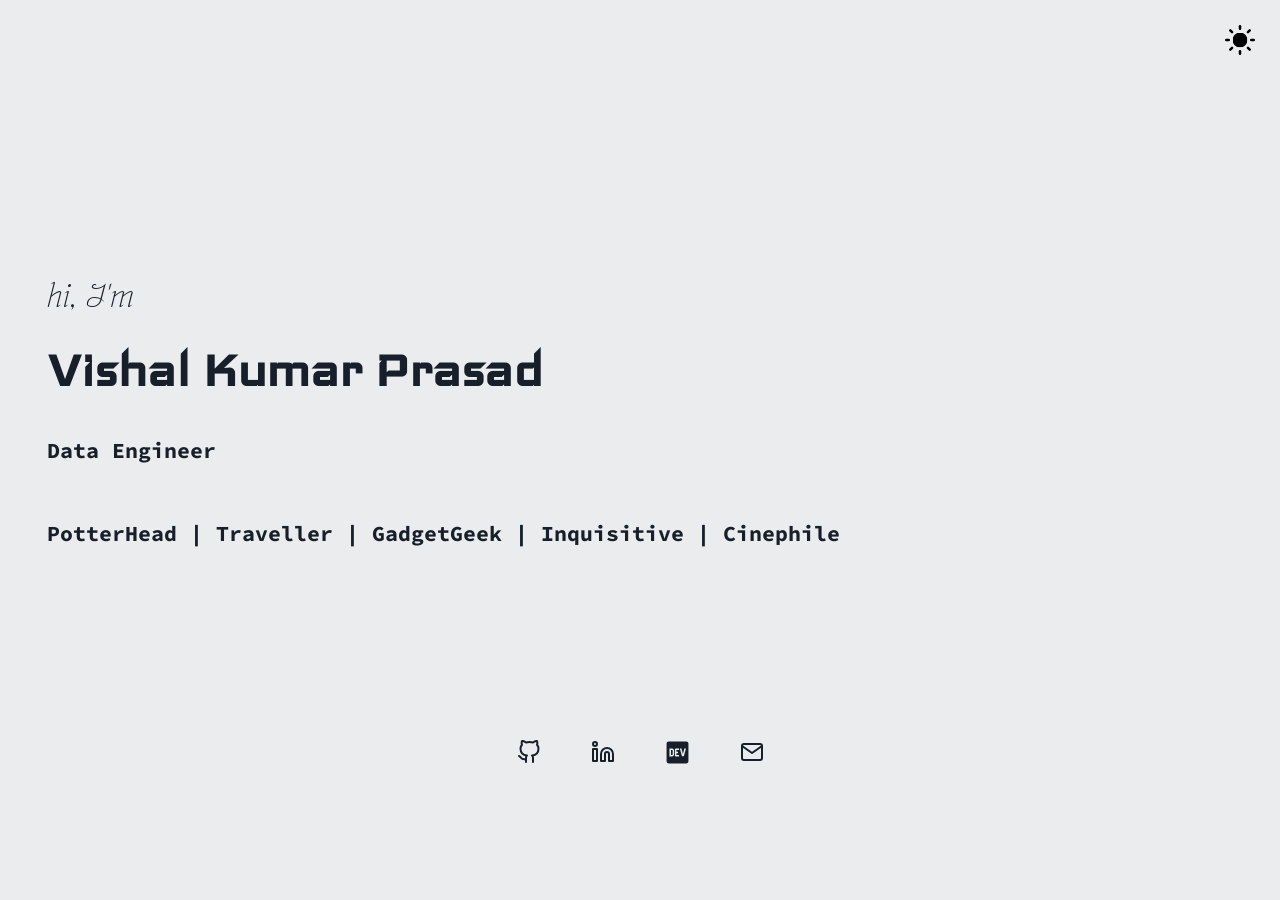
==== commit e5149ff9: "Size changes" ====
--- a/index.html
+++ b/index.html
@@ -1 +1 @@
-<!doctype html><html lang="en"><head><meta charset="utf-8"/><link rel="icon" href="/favicon.ico"/><meta name="viewport" content="width=device-width,initial-scale=1"/><meta name="theme-color" content="#000000"/><meta name="description" content="Vishal's Portfolio"/><link rel="apple-touch-icon" href="/logo192.png"/><link rel="manifest" href="/manifest.json"/><title>Vishal's Portfolio</title><link href="/static/css/2.5fd39d58.chunk.css" rel="stylesheet"><link href="/static/css/main.2b134347.chunk.css" rel="stylesheet"></head><body><noscript>You need to enable JavaScript to run this app.</noscript><div id="root"></div><script>!function(e){function r(r){for(var n,i,a=r[0],c=r[1],f=r[2],p=0,s=[];p<a.length;p++)i=a[p],Object.prototype.hasOwnProperty.call(o,i)&&o[i]&&s.push(o[i][0]),o[i]=0;for(n in c)Object.prototype.hasOwnProperty.call(c,n)&&(e[n]=c[n]);for(l&&l(r);s.length;)s.shift()();return u.push.apply(u,f||[]),t()}function t(){for(var e,r=0;r<u.length;r++){for(var t=u[r],n=!0,a=1;a<t.length;a++){var c=t[a];0!==o[c]&&(n=!1)}n&&(u.splice(r--,1),e=i(i.s=t[0]))}return e}var n={},o={1:0},u=[];function i(r){if(n[r])return n[r].exports;var t=n[r]={i:r,l:!1,exports:{}};return e[r].call(t.exports,t,t.exports,i),t.l=!0,t.exports}i.e=function(e){var r=[],t=o[e];if(0!==t)if(t)r.push(t[2]);else{var n=new Promise((function(r,n){t=o[e]=[r,n]}));r.push(t[2]=n);var u,a=document.createElement("script");a.charset="utf-8",a.timeout=120,i.nc&&a.setAttribute("nonce",i.nc),a.src=function(e){return i.p+"static/js/"+({}[e]||e)+"."+{3:"52dbdf7e"}[e]+".chunk.js"}(e);var c=new Error;u=function(r){a.onerror=a.onload=null,clearTimeout(f);var t=o[e];if(0!==t){if(t){var n=r&&("load"===r.type?"missing":r.type),u=r&&r.target&&r.target.src;c.message="Loading chunk "+e+" failed.\n("+n+": "+u+")",c.name="ChunkLoadError",c.type=n,c.request=u,t[1](c)}o[e]=void 0}};var f=setTimeout((function(){u({type:"timeout",target:a})}),12e4);a.onerror=a.onload=u,document.head.appendChild(a)}return Promise.all(r)},i.m=e,i.c=n,i.d=function(e,r,t){i.o(e,r)||Object.defineProperty(e,r,{enumerable:!0,get:t})},i.r=function(e){"undefined"!=typeof Symbol&&Symbol.toStringTag&&Object.defineProperty(e,Symbol.toStringTag,{value:"Module"}),Object.defineProperty(e,"__esModule",{value:!0})},i.t=function(e,r){if(1&r&&(e=i(e)),8&r)return e;if(4&r&&"object"==typeof e&&e&&e.__esModule)return e;var t=Object.create(null);if(i.r(t),Object.defineProperty(t,"default",{enumerable:!0,value:e}),2&r&&"string"!=typeof e)for(var n in e)i.d(t,n,function(r){return e[r]}.bind(null,n));return t},i.n=function(e){var r=e&&e.__esModule?function(){return e.default}:function(){return e};return i.d(r,"a",r),r},i.o=function(e,r){return Object.prototype.hasOwnProperty.call(e,r)},i.p="/",i.oe=function(e){throw console.error(e),e};var a=this.webpackJsonpfirstapp=this.webpackJsonpfirstapp||[],c=a.push.bind(a);a.push=r,a=a.slice();for(var f=0;f<a.length;f++)r(a[f]);var l=c;t()}([])</script><script src="/static/js/2.c0f04b39.chunk.js"></script><script src="/static/js/main.f551ae1e.chunk.js"></script></body></html>+<!doctype html><html lang="en"><head><meta charset="utf-8"/><link rel="icon" href="/favicon.ico"/><meta name="viewport" content="width=device-width,initial-scale=1"/><meta name="theme-color" content="#000000"/><meta name="description" content="Vishal's Portfolio"/><link rel="apple-touch-icon" href="/logo192.png"/><link rel="manifest" href="/manifest.json"/><title>Vishal's Portfolio</title><link href="/static/css/2.5fd39d58.chunk.css" rel="stylesheet"><link href="/static/css/main.de8f3a00.chunk.css" rel="stylesheet"></head><body><noscript>You need to enable JavaScript to run this app.</noscript><div id="root"></div><script>!function(e){function r(r){for(var n,i,a=r[0],c=r[1],f=r[2],p=0,s=[];p<a.length;p++)i=a[p],Object.prototype.hasOwnProperty.call(o,i)&&o[i]&&s.push(o[i][0]),o[i]=0;for(n in c)Object.prototype.hasOwnProperty.call(c,n)&&(e[n]=c[n]);for(l&&l(r);s.length;)s.shift()();return u.push.apply(u,f||[]),t()}function t(){for(var e,r=0;r<u.length;r++){for(var t=u[r],n=!0,a=1;a<t.length;a++){var c=t[a];0!==o[c]&&(n=!1)}n&&(u.splice(r--,1),e=i(i.s=t[0]))}return e}var n={},o={1:0},u=[];function i(r){if(n[r])return n[r].exports;var t=n[r]={i:r,l:!1,exports:{}};return e[r].call(t.exports,t,t.exports,i),t.l=!0,t.exports}i.e=function(e){var r=[],t=o[e];if(0!==t)if(t)r.push(t[2]);else{var n=new Promise((function(r,n){t=o[e]=[r,n]}));r.push(t[2]=n);var u,a=document.createElement("script");a.charset="utf-8",a.timeout=120,i.nc&&a.setAttribute("nonce",i.nc),a.src=function(e){return i.p+"static/js/"+({}[e]||e)+"."+{3:"52dbdf7e"}[e]+".chunk.js"}(e);var c=new Error;u=function(r){a.onerror=a.onload=null,clearTimeout(f);var t=o[e];if(0!==t){if(t){var n=r&&("load"===r.type?"missing":r.type),u=r&&r.target&&r.target.src;c.message="Loading chunk "+e+" failed.\n("+n+": "+u+")",c.name="ChunkLoadError",c.type=n,c.request=u,t[1](c)}o[e]=void 0}};var f=setTimeout((function(){u({type:"timeout",target:a})}),12e4);a.onerror=a.onload=u,document.head.appendChild(a)}return Promise.all(r)},i.m=e,i.c=n,i.d=function(e,r,t){i.o(e,r)||Object.defineProperty(e,r,{enumerable:!0,get:t})},i.r=function(e){"undefined"!=typeof Symbol&&Symbol.toStringTag&&Object.defineProperty(e,Symbol.toStringTag,{value:"Module"}),Object.defineProperty(e,"__esModule",{value:!0})},i.t=function(e,r){if(1&r&&(e=i(e)),8&r)return e;if(4&r&&"object"==typeof e&&e&&e.__esModule)return e;var t=Object.create(null);if(i.r(t),Object.defineProperty(t,"default",{enumerable:!0,value:e}),2&r&&"string"!=typeof e)for(var n in e)i.d(t,n,function(r){return e[r]}.bind(null,n));return t},i.n=function(e){var r=e&&e.__esModule?function(){return e.default}:function(){return e};return i.d(r,"a",r),r},i.o=function(e,r){return Object.prototype.hasOwnProperty.call(e,r)},i.p="/",i.oe=function(e){throw console.error(e),e};var a=this.webpackJsonpfirstapp=this.webpackJsonpfirstapp||[],c=a.push.bind(a);a.push=r,a=a.slice();for(var f=0;f<a.length;f++)r(a[f]);var l=c;t()}([])</script><script src="/static/js/2.c0f04b39.chunk.js"></script><script src="/static/js/main.f551ae1e.chunk.js"></script></body></html>
--- a/static/css/main.de8f3a00.chunk.css
+++ b/static/css/main.de8f3a00.chunk.css
@@ -0,0 +1,2 @@
+@import url(https://fonts.googleapis.com/css?family=Source+Code+Pro);@import url(https://fonts.googleapis.com/css?family=Iceland);@import url(https://fonts.googleapis.com/css?family=Srisakdi);body{margin:0;font-family:-apple-system,BlinkMacSystemFont,"Segoe UI","Roboto","Oxygen","Ubuntu","Cantarell","Fira Sans","Droid Sans","Helvetica Neue",sans-serif,Roboto,Helvetica,Arial;-webkit-font-smoothing:antialiased;-moz-osx-font-smoothing:grayscale}code{font-family:source-code-pro,Menlo,Monaco,Consolas,"Courier New",monospace}.App{text-align:left;background-color:#eaecee;background-color:var(--primaryBackgroundColor)}.App-logo{height:40vmin;pointer-events:none}.tang{font-family:"Srisakdi";font-size:calc(20px + 1.5vmin)}@media (prefers-reduced-motion:no-preference){.App-logo{-webkit-animation:App-logo-spin 20s linear infinite;animation:App-logo-spin 20s linear infinite}}.App-header{background-color:#eaecee;background-color:var(--primaryBackgroundColor);min-height:100vh;display:-webkit-flex;display:flex;-webkit-flex-direction:column;flex-direction:column;-webkit-align-items:left;align-items:left;-webkit-justify-content:center;justify-content:center;font-size:calc(8px + 1.5vmin);color:#17202a;color:var(--primaryTextColor);margin-left:calc(20px + 3vmin);text-justify:auto}.App-header,.vkp{font-family:"Source Code Pro",monospace}.vkp{font-size:calc(20px + 3vmin)}.App-link{color:#61dafb}@-webkit-keyframes App-logo-spin{0%{-webkit-transform:rotate(0deg);transform:rotate(0deg)}to{-webkit-transform:rotate(1turn);transform:rotate(1turn)}}@keyframes App-logo-spin{0%{-webkit-transform:rotate(0deg);transform:rotate(0deg)}to{-webkit-transform:rotate(1turn);transform:rotate(1turn)}}html{--primaryTextColor:#17202a;--primaryBackgroundColor:#eaecee}html.dark{--primaryTextColor:#eaecee;--primaryBackgroundColor:#17202a}.type{border-right:3px solid #eaecee;border-right:3px solid var(--primaryBackgroundColor);white-space:nowrap;overflow:hidden;font-family:"Iceland";font-size:calc(6px + 6vmin);color:#17202a;color:var(--primaryTextColor);text-align:left;-webkit-animation:animated-text 1.5s steps(500) .5s 1 normal both,animated-cursor 1s steps(60) infinite;animation:animated-text 1.5s steps(500) .5s 1 normal both,animated-cursor 1s steps(60) infinite}@-webkit-keyframes animated-text{0%{width:0}to{width:calc(30px + 60vmin)}}@keyframes animated-text{0%{width:0}to{width:calc(30px + 60vmin)}}@-webkit-keyframes animated-cursor{0%{border-right-color:#17202a;border-right-color:var(--primaryTextColor)}to{border-right-color:transparent}}@keyframes animated-cursor{0%{border-right-color:#17202a;border-right-color:var(--primaryTextColor)}to{border-right-color:transparent}}.button{margin-top:25px;margin-right:25px;position:absolute;top:0;right:0}.social{position:"absolute";overflow:hidden;text-align:center;width:100%;padding-top:10px;padding-bottom:10px}.marginLR15{margin-right:25px;margin-left:25px;bottom:0}.inbl{display:inline-block}.scaleOnHover{transition:all .2s linear}.scaleOnHover:hover{-webkit-transform:scale(1.3);transform:scale(1.3)}.ico25{font-size:25px}.col{color:#17202a;color:var(--primaryTextColor)}
+/*# sourceMappingURL=main.de8f3a00.chunk.css.map */
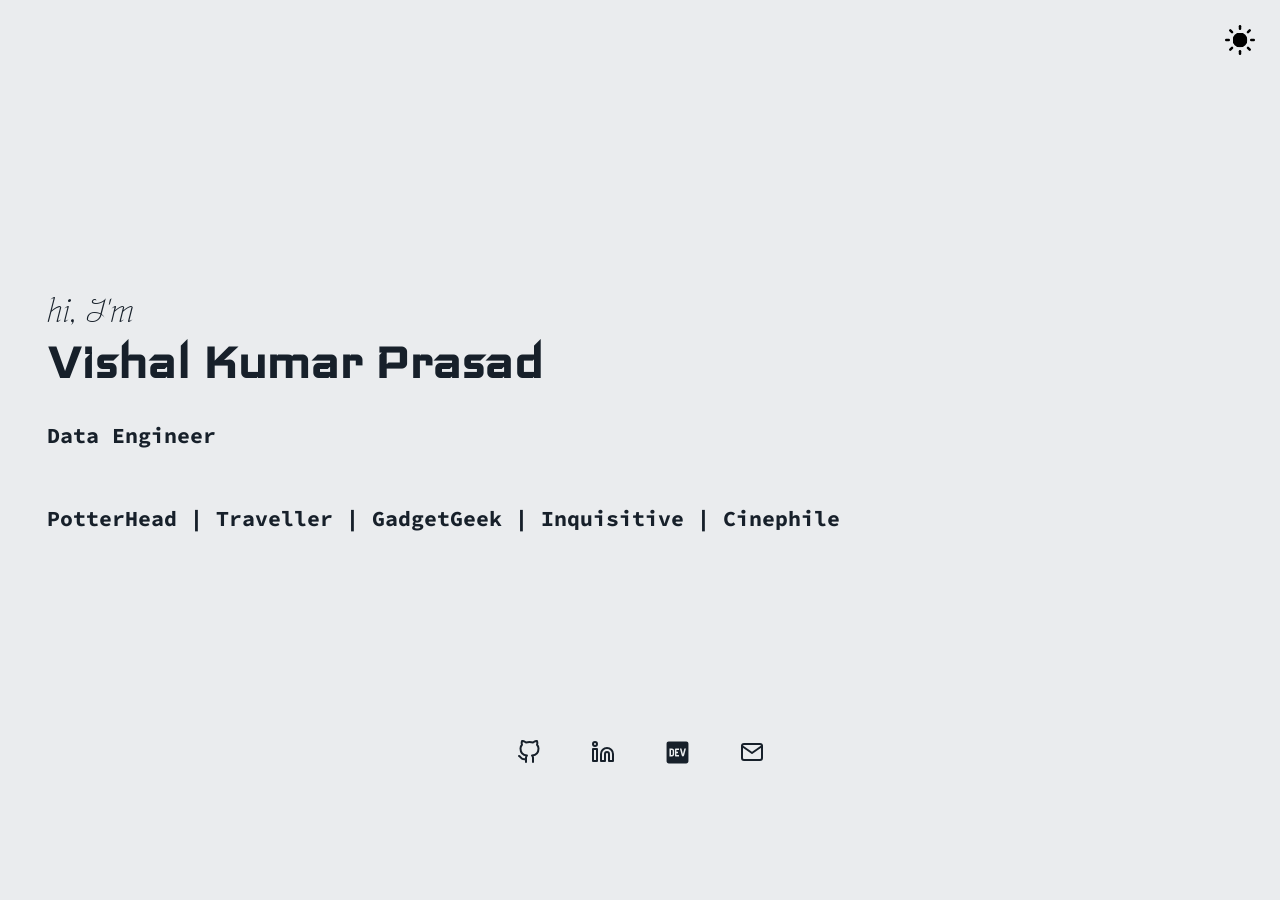
==== commit f457cb00: "Changed border height" ====
--- a/index.html
+++ b/index.html
@@ -1 +1 @@
-<!doctype html><html lang="en"><head><meta charset="utf-8"/><link rel="icon" href="/favicon.ico"/><meta name="viewport" content="width=device-width,initial-scale=1"/><meta name="theme-color" content="#000000"/><meta name="description" content="Vishal's Portfolio"/><link rel="apple-touch-icon" href="/logo192.png"/><link rel="manifest" href="/manifest.json"/><title>Vishal's Portfolio</title><link href="/static/css/2.5fd39d58.chunk.css" rel="stylesheet"><link href="/static/css/main.de8f3a00.chunk.css" rel="stylesheet"></head><body><noscript>You need to enable JavaScript to run this app.</noscript><div id="root"></div><script>!function(e){function r(r){for(var n,i,a=r[0],c=r[1],f=r[2],p=0,s=[];p<a.length;p++)i=a[p],Object.prototype.hasOwnProperty.call(o,i)&&o[i]&&s.push(o[i][0]),o[i]=0;for(n in c)Object.prototype.hasOwnProperty.call(c,n)&&(e[n]=c[n]);for(l&&l(r);s.length;)s.shift()();return u.push.apply(u,f||[]),t()}function t(){for(var e,r=0;r<u.length;r++){for(var t=u[r],n=!0,a=1;a<t.length;a++){var c=t[a];0!==o[c]&&(n=!1)}n&&(u.splice(r--,1),e=i(i.s=t[0]))}return e}var n={},o={1:0},u=[];function i(r){if(n[r])return n[r].exports;var t=n[r]={i:r,l:!1,exports:{}};return e[r].call(t.exports,t,t.exports,i),t.l=!0,t.exports}i.e=function(e){var r=[],t=o[e];if(0!==t)if(t)r.push(t[2]);else{var n=new Promise((function(r,n){t=o[e]=[r,n]}));r.push(t[2]=n);var u,a=document.createElement("script");a.charset="utf-8",a.timeout=120,i.nc&&a.setAttribute("nonce",i.nc),a.src=function(e){return i.p+"static/js/"+({}[e]||e)+"."+{3:"52dbdf7e"}[e]+".chunk.js"}(e);var c=new Error;u=function(r){a.onerror=a.onload=null,clearTimeout(f);var t=o[e];if(0!==t){if(t){var n=r&&("load"===r.type?"missing":r.type),u=r&&r.target&&r.target.src;c.message="Loading chunk "+e+" failed.\n("+n+": "+u+")",c.name="ChunkLoadError",c.type=n,c.request=u,t[1](c)}o[e]=void 0}};var f=setTimeout((function(){u({type:"timeout",target:a})}),12e4);a.onerror=a.onload=u,document.head.appendChild(a)}return Promise.all(r)},i.m=e,i.c=n,i.d=function(e,r,t){i.o(e,r)||Object.defineProperty(e,r,{enumerable:!0,get:t})},i.r=function(e){"undefined"!=typeof Symbol&&Symbol.toStringTag&&Object.defineProperty(e,Symbol.toStringTag,{value:"Module"}),Object.defineProperty(e,"__esModule",{value:!0})},i.t=function(e,r){if(1&r&&(e=i(e)),8&r)return e;if(4&r&&"object"==typeof e&&e&&e.__esModule)return e;var t=Object.create(null);if(i.r(t),Object.defineProperty(t,"default",{enumerable:!0,value:e}),2&r&&"string"!=typeof e)for(var n in e)i.d(t,n,function(r){return e[r]}.bind(null,n));return t},i.n=function(e){var r=e&&e.__esModule?function(){return e.default}:function(){return e};return i.d(r,"a",r),r},i.o=function(e,r){return Object.prototype.hasOwnProperty.call(e,r)},i.p="/",i.oe=function(e){throw console.error(e),e};var a=this.webpackJsonpfirstapp=this.webpackJsonpfirstapp||[],c=a.push.bind(a);a.push=r,a=a.slice();for(var f=0;f<a.length;f++)r(a[f]);var l=c;t()}([])</script><script src="/static/js/2.c0f04b39.chunk.js"></script><script src="/static/js/main.f551ae1e.chunk.js"></script></body></html>+<!doctype html><html lang="en"><head><meta charset="utf-8"/><link rel="icon" href="/favicon.ico"/><meta name="viewport" content="width=device-width,initial-scale=1"/><meta name="theme-color" content="#000000"/><meta name="description" content="Vishal's Portfolio"/><link rel="apple-touch-icon" href="/logo192.png"/><link rel="manifest" href="/manifest.json"/><title>Vishal's Portfolio</title><link href="/static/css/2.5fd39d58.chunk.css" rel="stylesheet"><link href="/static/css/main.30e955fa.chunk.css" rel="stylesheet"></head><body><noscript>You need to enable JavaScript to run this app.</noscript><div id="root"></div><script>!function(e){function r(r){for(var n,i,a=r[0],c=r[1],f=r[2],p=0,s=[];p<a.length;p++)i=a[p],Object.prototype.hasOwnProperty.call(o,i)&&o[i]&&s.push(o[i][0]),o[i]=0;for(n in c)Object.prototype.hasOwnProperty.call(c,n)&&(e[n]=c[n]);for(l&&l(r);s.length;)s.shift()();return u.push.apply(u,f||[]),t()}function t(){for(var e,r=0;r<u.length;r++){for(var t=u[r],n=!0,a=1;a<t.length;a++){var c=t[a];0!==o[c]&&(n=!1)}n&&(u.splice(r--,1),e=i(i.s=t[0]))}return e}var n={},o={1:0},u=[];function i(r){if(n[r])return n[r].exports;var t=n[r]={i:r,l:!1,exports:{}};return e[r].call(t.exports,t,t.exports,i),t.l=!0,t.exports}i.e=function(e){var r=[],t=o[e];if(0!==t)if(t)r.push(t[2]);else{var n=new Promise((function(r,n){t=o[e]=[r,n]}));r.push(t[2]=n);var u,a=document.createElement("script");a.charset="utf-8",a.timeout=120,i.nc&&a.setAttribute("nonce",i.nc),a.src=function(e){return i.p+"static/js/"+({}[e]||e)+"."+{3:"52dbdf7e"}[e]+".chunk.js"}(e);var c=new Error;u=function(r){a.onerror=a.onload=null,clearTimeout(f);var t=o[e];if(0!==t){if(t){var n=r&&("load"===r.type?"missing":r.type),u=r&&r.target&&r.target.src;c.message="Loading chunk "+e+" failed.\n("+n+": "+u+")",c.name="ChunkLoadError",c.type=n,c.request=u,t[1](c)}o[e]=void 0}};var f=setTimeout((function(){u({type:"timeout",target:a})}),12e4);a.onerror=a.onload=u,document.head.appendChild(a)}return Promise.all(r)},i.m=e,i.c=n,i.d=function(e,r,t){i.o(e,r)||Object.defineProperty(e,r,{enumerable:!0,get:t})},i.r=function(e){"undefined"!=typeof Symbol&&Symbol.toStringTag&&Object.defineProperty(e,Symbol.toStringTag,{value:"Module"}),Object.defineProperty(e,"__esModule",{value:!0})},i.t=function(e,r){if(1&r&&(e=i(e)),8&r)return e;if(4&r&&"object"==typeof e&&e&&e.__esModule)return e;var t=Object.create(null);if(i.r(t),Object.defineProperty(t,"default",{enumerable:!0,value:e}),2&r&&"string"!=typeof e)for(var n in e)i.d(t,n,function(r){return e[r]}.bind(null,n));return t},i.n=function(e){var r=e&&e.__esModule?function(){return e.default}:function(){return e};return i.d(r,"a",r),r},i.o=function(e,r){return Object.prototype.hasOwnProperty.call(e,r)},i.p="/",i.oe=function(e){throw console.error(e),e};var a=this.webpackJsonpfirstapp=this.webpackJsonpfirstapp||[],c=a.push.bind(a);a.push=r,a=a.slice();for(var f=0;f<a.length;f++)r(a[f]);var l=c;t()}([])</script><script src="/static/js/2.c0f04b39.chunk.js"></script><script src="/static/js/main.a090d84a.chunk.js"></script></body></html>
--- a/static/css/main.30e955fa.chunk.css
+++ b/static/css/main.30e955fa.chunk.css
@@ -0,0 +1,2 @@
+@import url(https://fonts.googleapis.com/css?family=Source+Code+Pro);@import url(https://fonts.googleapis.com/css?family=Iceland);@import url(https://fonts.googleapis.com/css?family=Srisakdi);body{margin:0;font-family:-apple-system,BlinkMacSystemFont,"Segoe UI","Roboto","Oxygen","Ubuntu","Cantarell","Fira Sans","Droid Sans","Helvetica Neue",sans-serif,Roboto,Helvetica,Arial;-webkit-font-smoothing:antialiased;-moz-osx-font-smoothing:grayscale}code{font-family:source-code-pro,Menlo,Monaco,Consolas,"Courier New",monospace}.App{text-align:left;background-color:#eaecee;background-color:var(--primaryBackgroundColor)}.App-logo{height:40vmin;pointer-events:none}.tang{font-family:"Srisakdi";font-size:calc(20px + 1.5vmin)}@media (prefers-reduced-motion:no-preference){.App-logo{-webkit-animation:App-logo-spin 20s linear infinite;animation:App-logo-spin 20s linear infinite}}.App-header{background-color:#eaecee;background-color:var(--primaryBackgroundColor);min-height:100vh;display:-webkit-flex;display:flex;-webkit-flex-direction:column;flex-direction:column;-webkit-align-items:left;align-items:left;-webkit-justify-content:center;justify-content:center;font-size:calc(8px + 1.5vmin);color:#17202a;color:var(--primaryTextColor);margin-left:calc(20px + 3vmin);text-justify:auto}.App-header,.vkp{font-family:"Source Code Pro",monospace}.vkp{font-size:calc(20px + 3vmin)}.App-link{color:#61dafb}@-webkit-keyframes App-logo-spin{0%{-webkit-transform:rotate(0deg);transform:rotate(0deg)}to{-webkit-transform:rotate(1turn);transform:rotate(1turn)}}@keyframes App-logo-spin{0%{-webkit-transform:rotate(0deg);transform:rotate(0deg)}to{-webkit-transform:rotate(1turn);transform:rotate(1turn)}}html{--primaryTextColor:#17202a;--primaryBackgroundColor:#eaecee}html.dark{--primaryTextColor:#eaecee;--primaryBackgroundColor:#17202a}.type{border-right:3px solid #eaecee;border-right:3px solid var(--primaryBackgroundColor);white-space:nowrap;overflow:hidden;font-family:"Iceland";font-size:calc(6px + 6vmin);color:#17202a;color:var(--primaryTextColor);line-height:50px;text-align:left;-webkit-animation:animated-text 1.5s steps(500) .5s 1 normal both,animated-cursor 1s steps(60) infinite;animation:animated-text 1.5s steps(500) .5s 1 normal both,animated-cursor 1s steps(60) infinite}@-webkit-keyframes animated-text{0%{width:0}to{width:calc(30px + 60vmin)}}@keyframes animated-text{0%{width:0}to{width:calc(30px + 60vmin)}}@-webkit-keyframes animated-cursor{0%{border-right-color:#17202a;border-right-color:var(--primaryTextColor)}to{border-right-color:transparent}}@keyframes animated-cursor{0%{border-right-color:#17202a;border-right-color:var(--primaryTextColor)}to{border-right-color:transparent}}.button{margin-top:25px;margin-right:25px;position:absolute;top:0;right:0}.social{position:"absolute";overflow:hidden;text-align:center;width:100%;padding-top:10px;padding-bottom:10px}.marginLR15{margin-right:25px;margin-left:25px;bottom:0}.inbl{display:inline-block}.scaleOnHover{transition:all .2s linear}.scaleOnHover:hover{-webkit-transform:scale(1.3);transform:scale(1.3)}.ico25{font-size:25px}.col{color:#17202a;color:var(--primaryTextColor)}
+/*# sourceMappingURL=main.30e955fa.chunk.css.map */
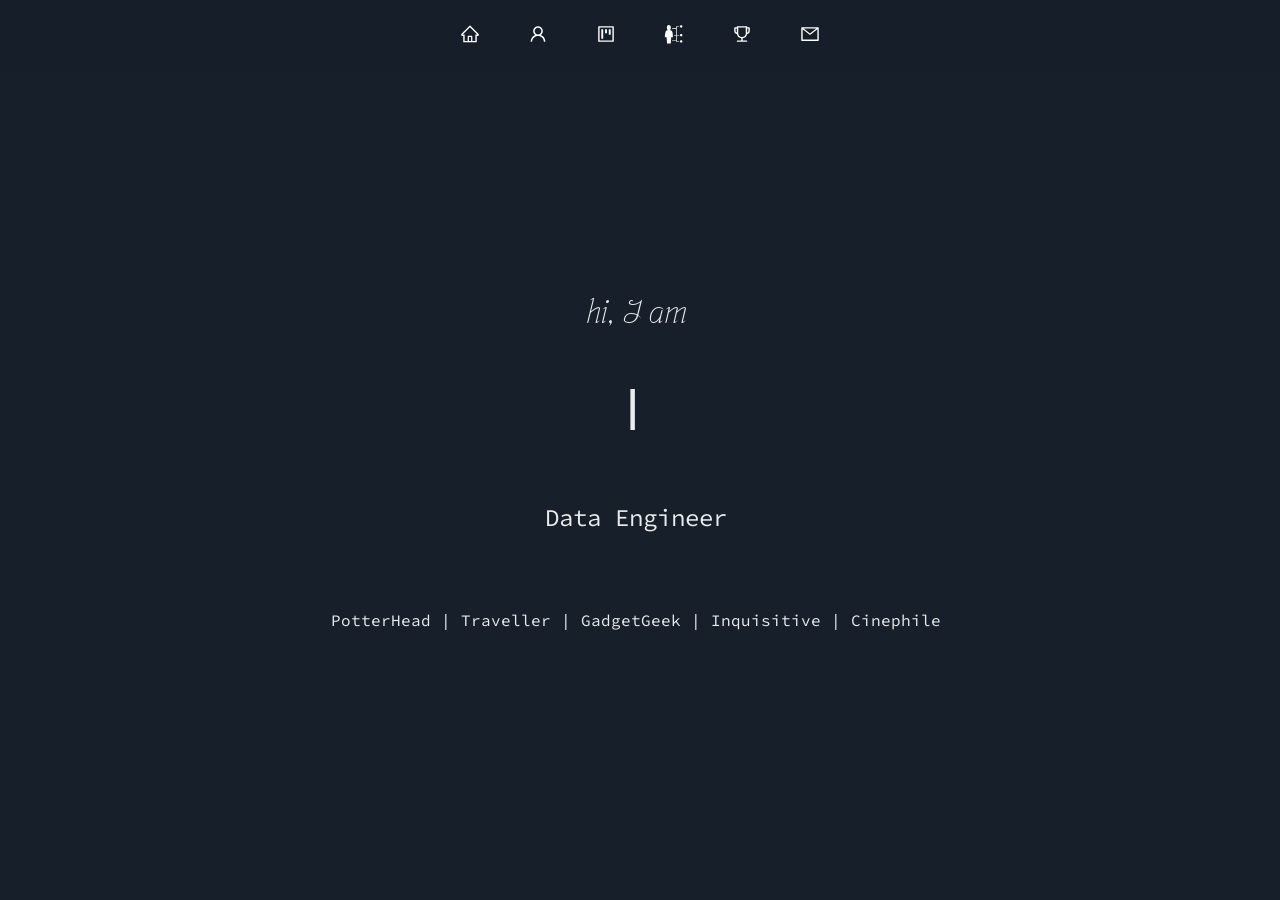
==== commit 7f3ad41d: "Updated site" ====
--- a/index.html
+++ b/index.html
@@ -1 +1,16 @@
-<!doctype html><html lang="en"><head><meta charset="utf-8"/><link rel="icon" href="/favicon.ico"/><meta name="viewport" content="width=device-width,initial-scale=1"/><meta name="theme-color" content="#000000"/><meta name="description" content="Vishal's Portfolio"/><link rel="apple-touch-icon" href="/logo192.png"/><link rel="manifest" href="/manifest.json"/><title>Vishal's Portfolio</title><link href="/static/css/2.5fd39d58.chunk.css" rel="stylesheet"><link href="/static/css/main.30e955fa.chunk.css" rel="stylesheet"></head><body><noscript>You need to enable JavaScript to run this app.</noscript><div id="root"></div><script>!function(e){function r(r){for(var n,i,a=r[0],c=r[1],f=r[2],p=0,s=[];p<a.length;p++)i=a[p],Object.prototype.hasOwnProperty.call(o,i)&&o[i]&&s.push(o[i][0]),o[i]=0;for(n in c)Object.prototype.hasOwnProperty.call(c,n)&&(e[n]=c[n]);for(l&&l(r);s.length;)s.shift()();return u.push.apply(u,f||[]),t()}function t(){for(var e,r=0;r<u.length;r++){for(var t=u[r],n=!0,a=1;a<t.length;a++){var c=t[a];0!==o[c]&&(n=!1)}n&&(u.splice(r--,1),e=i(i.s=t[0]))}return e}var n={},o={1:0},u=[];function i(r){if(n[r])return n[r].exports;var t=n[r]={i:r,l:!1,exports:{}};return e[r].call(t.exports,t,t.exports,i),t.l=!0,t.exports}i.e=function(e){var r=[],t=o[e];if(0!==t)if(t)r.push(t[2]);else{var n=new Promise((function(r,n){t=o[e]=[r,n]}));r.push(t[2]=n);var u,a=document.createElement("script");a.charset="utf-8",a.timeout=120,i.nc&&a.setAttribute("nonce",i.nc),a.src=function(e){return i.p+"static/js/"+({}[e]||e)+"."+{3:"52dbdf7e"}[e]+".chunk.js"}(e);var c=new Error;u=function(r){a.onerror=a.onload=null,clearTimeout(f);var t=o[e];if(0!==t){if(t){var n=r&&("load"===r.type?"missing":r.type),u=r&&r.target&&r.target.src;c.message="Loading chunk "+e+" failed.\n("+n+": "+u+")",c.name="ChunkLoadError",c.type=n,c.request=u,t[1](c)}o[e]=void 0}};var f=setTimeout((function(){u({type:"timeout",target:a})}),12e4);a.onerror=a.onload=u,document.head.appendChild(a)}return Promise.all(r)},i.m=e,i.c=n,i.d=function(e,r,t){i.o(e,r)||Object.defineProperty(e,r,{enumerable:!0,get:t})},i.r=function(e){"undefined"!=typeof Symbol&&Symbol.toStringTag&&Object.defineProperty(e,Symbol.toStringTag,{value:"Module"}),Object.defineProperty(e,"__esModule",{value:!0})},i.t=function(e,r){if(1&r&&(e=i(e)),8&r)return e;if(4&r&&"object"==typeof e&&e&&e.__esModule)return e;var t=Object.create(null);if(i.r(t),Object.defineProperty(t,"default",{enumerable:!0,value:e}),2&r&&"string"!=typeof e)for(var n in e)i.d(t,n,function(r){return e[r]}.bind(null,n));return t},i.n=function(e){var r=e&&e.__esModule?function(){return e.default}:function(){return e};return i.d(r,"a",r),r},i.o=function(e,r){return Object.prototype.hasOwnProperty.call(e,r)},i.p="/",i.oe=function(e){throw console.error(e),e};var a=this.webpackJsonpfirstapp=this.webpackJsonpfirstapp||[],c=a.push.bind(a);a.push=r,a=a.slice();for(var f=0;f<a.length;f++)r(a[f]);var l=c;t()}([])</script><script src="/static/js/2.c0f04b39.chunk.js"></script><script src="/static/js/main.a090d84a.chunk.js"></script></body></html>+<!DOCTYPE html>
+<html lang="en">
+  <head>
+    <meta charset="UTF-8" />
+    <meta name="viewport" content="width=device-width, initial-scale=1.0" />
+    <link rel="icon" type="image/x-icon" href="/favicon.ico" />
+    <link href="https://fonts.googleapis.com/css2?family=Srisakdi:wght@400;700&display=swap" rel="stylesheet">
+    <title>VKP - Portfolio</title>
+    <script type="module" crossorigin src="/assets/index-e7427269.js"></script>
+    <link rel="stylesheet" href="/assets/index-4d3892b7.css">
+  </head>
+  <body>
+    <div id="root"></div>
+    
+  </body>
+</html>
--- a/assets/index-4d3892b7.css
+++ b/assets/index-4d3892b7.css
@@ -0,0 +1 @@
+@import"https://fonts.googleapis.com/css2?family=Source+Code+Pro:wght@400;500;600&display=swap";@import"https://fonts.googleapis.com/css2?family=Iceland&display=swap";@import"https://fonts.googleapis.com/css2?family=Srisakdi:wght@400;700&display=swap";.portfolio{min-height:100vh;width:100%;display:block;overflow-y:scroll;scroll-behavior:smooth;scroll-snap-type:y mandatory;height:100vh;background-color:#17202a;color:#eaecee}.content-wrapper{display:block;scroll-snap-type:y mandatory}.about-section{min-height:100vh;width:100%;display:flex;flex-direction:column;justify-content:center;align-items:center;padding:2rem;background-color:#1c2833;scroll-snap-align:start}.section-title{font-family:Iceland,cursive;font-size:3rem;margin-bottom:2rem;color:#eaecee}.about-text{font-family:Source Code Pro,monospace;font-size:1.2rem;line-height:1.6;max-width:800px;text-align:center;color:#eaecee}.intro{min-height:100vh;width:100%;display:flex;flex-direction:column;justify-content:center;align-items:center;text-align:center;line-height:1.5;background-color:#17202a;scroll-snap-align:start}.greeting{font-family:Srisakdi,cursive;font-size:2rem}.intro span{display:inline-block;margin-right:.5rem}.code-font{font-family:Source Code Pro,monospace}.iceland-font{font-family:Iceland,cursive}.small-text{font-size:1rem}.medium-text{font-size:1.5rem}.small-text+br{margin-bottom:2.5rem;display:block;content:""}.name-text{font-size:4rem}.cursor{animation:blink 1s step-end infinite;font-weight:100;color:#eaecee}@keyframes blink{0%,to{opacity:1}50%{opacity:0}}.navigation{position:fixed;top:0;width:100%;padding:1rem;display:flex;gap:2rem;background-color:#17202af2;justify-content:center;z-index:1000;-webkit-backdrop-filter:blur(5px);backdrop-filter:blur(5px)}.nav-link{color:#fff;background:none;border:none;cursor:pointer;padding:.5rem;transition:color .3s ease}.nav-link:hover{color:#ccc}.section{min-height:100vh;width:100%;display:flex;flex-direction:column;justify-content:center;align-items:center;padding:6rem 2rem 2rem;scroll-snap-align:start}.projects-section,.skills-section,.accolades-section,.contact-section{background-color:#1c2833}.section-content{width:100%;max-width:1200px;margin:0 auto}.contact-links{display:flex;flex-direction:column;gap:2rem;align-items:center}.contact-item{display:flex;align-items:center;gap:1rem;color:#eaecee;text-decoration:none;font-family:Source Code Pro,monospace;font-size:1.1rem;transition:color .3s ease}.contact-item:hover{color:#ccc}.skills-grid{display:grid;grid-template-columns:repeat(auto-fit,minmax(250px,1fr));gap:2rem;padding:.5rem}.skill-category{background:rgba(255,255,255,.05);padding:1.5rem;border-radius:8px;box-shadow:0 4px 6px #0000001a;transition:transform .3s ease}.skill-category:hover{transform:translateY(-5px)}.skill-category h3{color:#e6e6e6;margin-bottom:1rem;font-size:1.2rem;font-family:Source Code Pro,monospace;font-weight:600;display:flex;align-items:center;gap:.5rem}.skill-category ul{list-style:none;padding:0}.skill-category ul li{margin:.5rem 0;color:#e6e6e6;font-size:.9rem;font-family:Source Code Pro,monospace;display:flex;align-items:center;gap:.5rem}.skill-category svg{color:#fff}.certifications{margin-top:3rem;width:100%}.sub-section-title{color:#fff;font-family:Iceland,cursive;font-size:2rem;margin-bottom:2rem;text-align:center}.certifications-grid{display:grid;grid-template-columns:repeat(auto-fit,minmax(200px,1fr));gap:2rem;padding:1rem}.certification-item{display:flex;flex-direction:column;align-items:center;text-align:center;gap:1rem;background:rgba(255,255,255,.05);padding:1.5rem;border-radius:8px;transition:transform .3s ease}.certification-item:hover{transform:translateY(-5px)}.certification-item img{width:120px;height:120px;object-fit:contain}.certification-item span{color:#e6e6e6;font-family:Source Code Pro,monospace;font-size:.9rem}.projects-grid{display:grid;grid-template-columns:repeat(auto-fit,minmax(300px,1fr));gap:2rem;padding:1rem}.project-card{background:rgba(255,255,255,.05);border-radius:10px;padding:1.5rem;transition:transform .3s ease}.project-card:hover{transform:translateY(-5px)}.project-card h3{color:#e6e6e6;margin-bottom:1rem;font-size:1.1rem;font-family:Source Code Pro,monospace;font-weight:600;text-align:center}.project-card p{color:#e6e6e6;font-family:Source Code Pro,monospace;font-size:.9rem;line-height:1.5}.project-image{width:100%;height:auto;border-radius:5px;margin:1rem 0}.tech-stack{display:flex;flex-wrap:wrap;gap:.5rem;margin-top:1rem}.tech-stack span{background:rgba(255,255,255,.1);padding:.25rem .75rem;border-radius:15px;font-size:.9rem}.accolades-grid{display:grid;grid-template-columns:repeat(auto-fit,minmax(280px,1fr));gap:2rem;padding:1rem}.accolade-card{display:flex;flex-direction:column;align-items:center;text-align:center;gap:.75rem;background:rgba(255,255,255,.05);padding:1rem;border-radius:8px;transition:transform .3s ease;min-height:280px}.client-logo{width:180px;height:180px;object-fit:contain;margin:0;padding:0}.accolade-content{text-align:center;display:flex;flex-direction:column;gap:.5rem}.achievement,.awards-list p{color:#e6e6e6;font-family:Source Code Pro,monospace;font-size:.9rem}.awards-list{display:flex;flex-direction:column;gap:.75rem}@media (max-width: 768px){.accolades-grid{grid-template-columns:1fr}.accolade-card{min-height:200px}.client-logo{width:160px;height:160px}img[alt=ECB].client-logo{width:180px;height:180px}.achievement,.awards-list p{font-size:.95rem}}*{margin:0;padding:0;box-sizing:border-box}body{margin:0;font-family:-apple-system,BlinkMacSystemFont,Segoe UI,Roboto,Oxygen,Ubuntu,Cantarell,Fira Sans,Droid Sans,Helvetica Neue,sans-serif;-webkit-font-smoothing:antialiased;-moz-osx-font-smoothing:grayscale}#root{min-height:100vh}
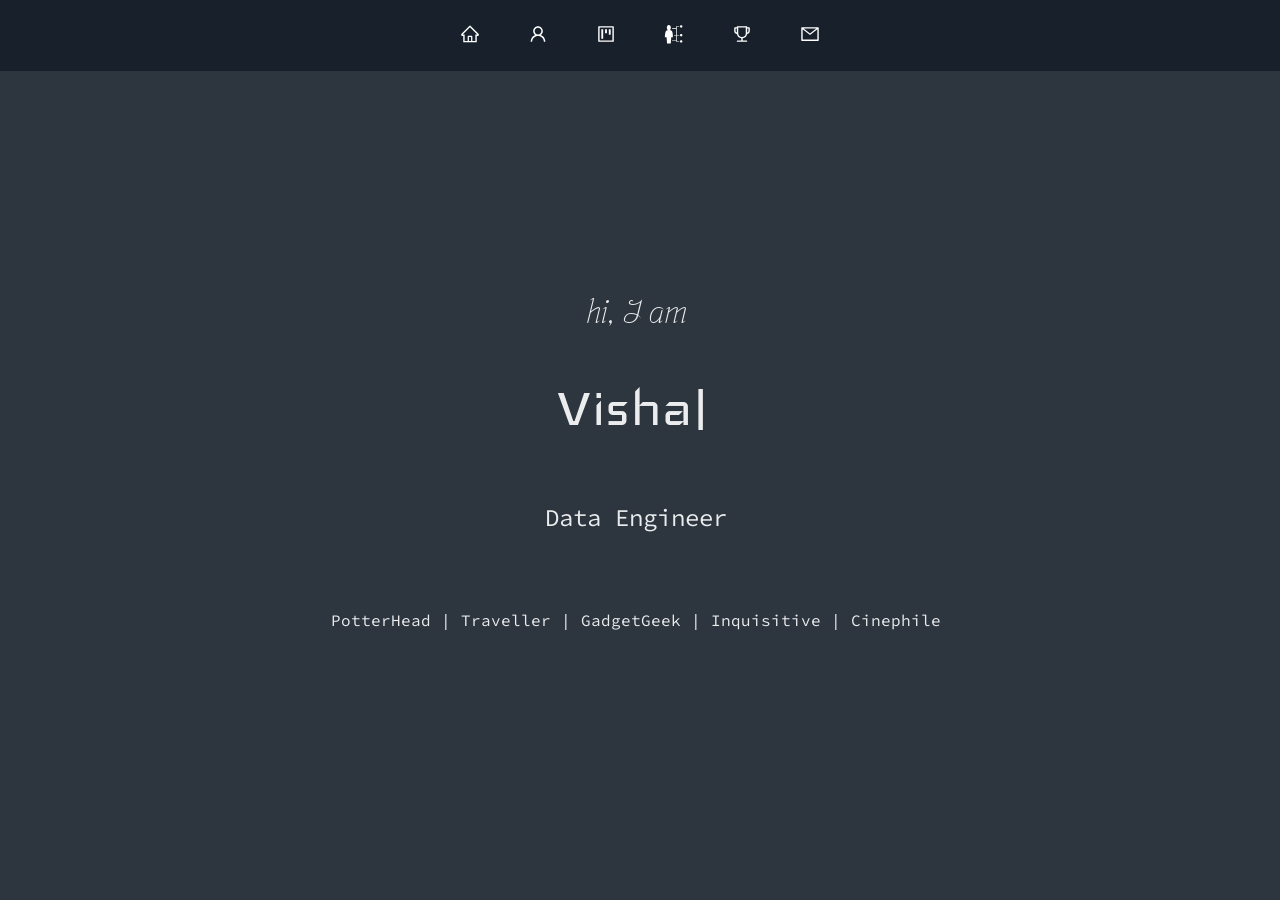
==== commit 15710d62: "video bg" ====
--- a/index.html
+++ b/index.html
@@ -6,8 +6,8 @@
     <link rel="icon" type="image/x-icon" href="/favicon.ico" />
     <link href="https://fonts.googleapis.com/css2?family=Srisakdi:wght@400;700&display=swap" rel="stylesheet">
     <title>VKP - Portfolio</title>
-    <script type="module" crossorigin src="/assets/index-e7427269.js"></script>
-    <link rel="stylesheet" href="/assets/index-4d3892b7.css">
+    <script type="module" crossorigin src="/assets/index-17637301.js"></script>
+    <link rel="stylesheet" href="/assets/index-fa195708.css">
   </head>
   <body>
     <div id="root"></div>
--- a/assets/index-fa195708.css
+++ b/assets/index-fa195708.css
@@ -0,0 +1 @@
+@import"https://fonts.googleapis.com/css2?family=Source+Code+Pro:wght@400;500;600&display=swap";@import"https://fonts.googleapis.com/css2?family=Iceland&display=swap";@import"https://fonts.googleapis.com/css2?family=Srisakdi:wght@400;700&display=swap";.portfolio{min-height:100vh;width:100%;display:block;overflow-y:scroll;scroll-behavior:smooth;scroll-snap-type:y mandatory;height:100vh;background-color:transparent;color:#eaecee;position:relative}.background-video{position:fixed;right:0;bottom:0;min-width:100%;min-height:100%;width:auto;height:auto;z-index:-1;opacity:.8;object-fit:cover}.content-wrapper{display:block;scroll-snap-type:y mandatory}.about-section{min-height:100vh;width:100%;display:flex;flex-direction:column;justify-content:center;align-items:center;padding:2rem;background-color:#17202ae6;scroll-snap-align:start}.section-title{font-family:Iceland,cursive;font-size:3rem;margin-bottom:2rem;color:#eaecee}.about-text{font-family:Source Code Pro,monospace;font-size:1.2rem;line-height:1.6;max-width:800px;text-align:center;color:#eaecee}.intro{min-height:100vh;width:100%;display:flex;flex-direction:column;justify-content:center;align-items:center;text-align:center;line-height:1.5;background-color:#17202ae6;scroll-snap-align:start}.greeting{font-family:Srisakdi,cursive;font-size:2rem}.intro span{display:inline-block;margin-right:.5rem}.code-font{font-family:Source Code Pro,monospace}.iceland-font{font-family:Iceland,cursive}.small-text{font-size:1rem}.medium-text{font-size:1.5rem}.small-text+br{margin-bottom:2.5rem;display:block;content:""}.name-text{font-size:4rem}.cursor{animation:blink 1s step-end infinite;font-weight:100;color:#eaecee}@keyframes blink{0%,to{opacity:1}50%{opacity:0}}.navigation{position:fixed;top:0;width:100%;padding:1rem;display:flex;gap:2rem;background-color:#17202ae6;justify-content:center;z-index:1000;-webkit-backdrop-filter:blur(5px);backdrop-filter:blur(5px)}.nav-link{color:#fff;background:none;border:none;cursor:pointer;padding:.5rem;transition:color .3s ease}.nav-link:hover{color:#ccc}.section{min-height:100vh;width:100%;display:flex;flex-direction:column;justify-content:center;align-items:center;padding:6rem 2rem 2rem;scroll-snap-align:start}.projects-section,.skills-section,.accolades-section,.contact-section{background-color:#17202ae6}.section-content{width:100%;max-width:1200px;margin:0 auto}.contact-links{display:flex;flex-direction:column;gap:2rem;align-items:center}.contact-item{display:flex;align-items:center;gap:1rem;color:#eaecee;text-decoration:none;font-family:Source Code Pro,monospace;font-size:1.1rem;transition:color .3s ease}.contact-item:hover{color:#ccc}.skills-grid{display:grid;grid-template-columns:repeat(auto-fit,minmax(250px,1fr));gap:2rem;padding:.5rem}.skill-category{background:rgba(255,255,255,.05);padding:1.5rem;border-radius:8px;box-shadow:0 4px 6px #0000001a;transition:transform .3s ease}.skill-category:hover{transform:translateY(-5px)}.skill-category h3{color:#e6e6e6;margin-bottom:1rem;font-size:1.2rem;font-family:Source Code Pro,monospace;font-weight:600;display:flex;align-items:center;gap:.5rem}.skill-category ul{list-style:none;padding:0}.skill-category ul li{margin:.5rem 0;color:#e6e6e6;font-size:.9rem;font-family:Source Code Pro,monospace;display:flex;align-items:center;gap:.5rem}.skill-category svg{color:#fff}.certifications{margin-top:3rem;width:100%}.sub-section-title{color:#fff;font-family:Iceland,cursive;font-size:2rem;margin-bottom:2rem;text-align:center}.certifications-grid{display:grid;grid-template-columns:repeat(auto-fit,minmax(200px,1fr));gap:2rem;padding:1rem}.certification-item{display:flex;flex-direction:column;align-items:center;text-align:center;gap:1rem;background:rgba(255,255,255,.05);padding:1.5rem;border-radius:8px;transition:transform .3s ease}.certification-item:hover{transform:translateY(-5px)}.certification-item img{width:120px;height:120px;object-fit:contain}.certification-item span{color:#e6e6e6;font-family:Source Code Pro,monospace;font-size:.9rem}.projects-grid{display:grid;grid-template-columns:repeat(auto-fit,minmax(300px,1fr));gap:2rem;padding:1rem}.project-card{background:rgba(255,255,255,.05);border-radius:10px;padding:1.5rem;transition:transform .3s ease}.project-card:hover{transform:translateY(-5px)}.project-card h3{color:#e6e6e6;margin-bottom:1rem;font-size:1.1rem;font-family:Source Code Pro,monospace;font-weight:600;text-align:center}.project-card p{color:#e6e6e6;font-family:Source Code Pro,monospace;font-size:.9rem;line-height:1.5}.project-image{width:100%;height:auto;border-radius:5px;margin:1rem 0}.tech-stack{display:flex;flex-wrap:wrap;gap:.5rem;margin-top:1rem}.tech-stack span{background:rgba(255,255,255,.1);padding:.25rem .75rem;border-radius:15px;font-size:.9rem}.accolades-grid{display:grid;grid-template-columns:repeat(auto-fit,minmax(280px,1fr));gap:2rem;padding:1rem}.accolade-card{display:flex;flex-direction:column;align-items:center;text-align:center;gap:.75rem;background:rgba(255,255,255,.05);padding:1rem;border-radius:8px;transition:transform .3s ease;min-height:280px}.client-logo{width:180px;height:180px;object-fit:contain;margin:0;padding:0}.accolade-content{text-align:center;display:flex;flex-direction:column;gap:.5rem}.achievement,.awards-list p{color:#e6e6e6;font-family:Source Code Pro,monospace;font-size:.9rem}.awards-list{display:flex;flex-direction:column;gap:.75rem}@media (max-width: 768px){.accolades-grid{grid-template-columns:1fr}.accolade-card{min-height:200px}.client-logo{width:160px;height:160px}img[alt=ECB].client-logo{width:180px;height:180px}.achievement,.awards-list p{font-size:.95rem}}*{margin:0;padding:0;box-sizing:border-box}body{margin:0;font-family:-apple-system,BlinkMacSystemFont,Segoe UI,Roboto,Oxygen,Ubuntu,Cantarell,Fira Sans,Droid Sans,Helvetica Neue,sans-serif;-webkit-font-smoothing:antialiased;-moz-osx-font-smoothing:grayscale}#root{min-height:100vh}
